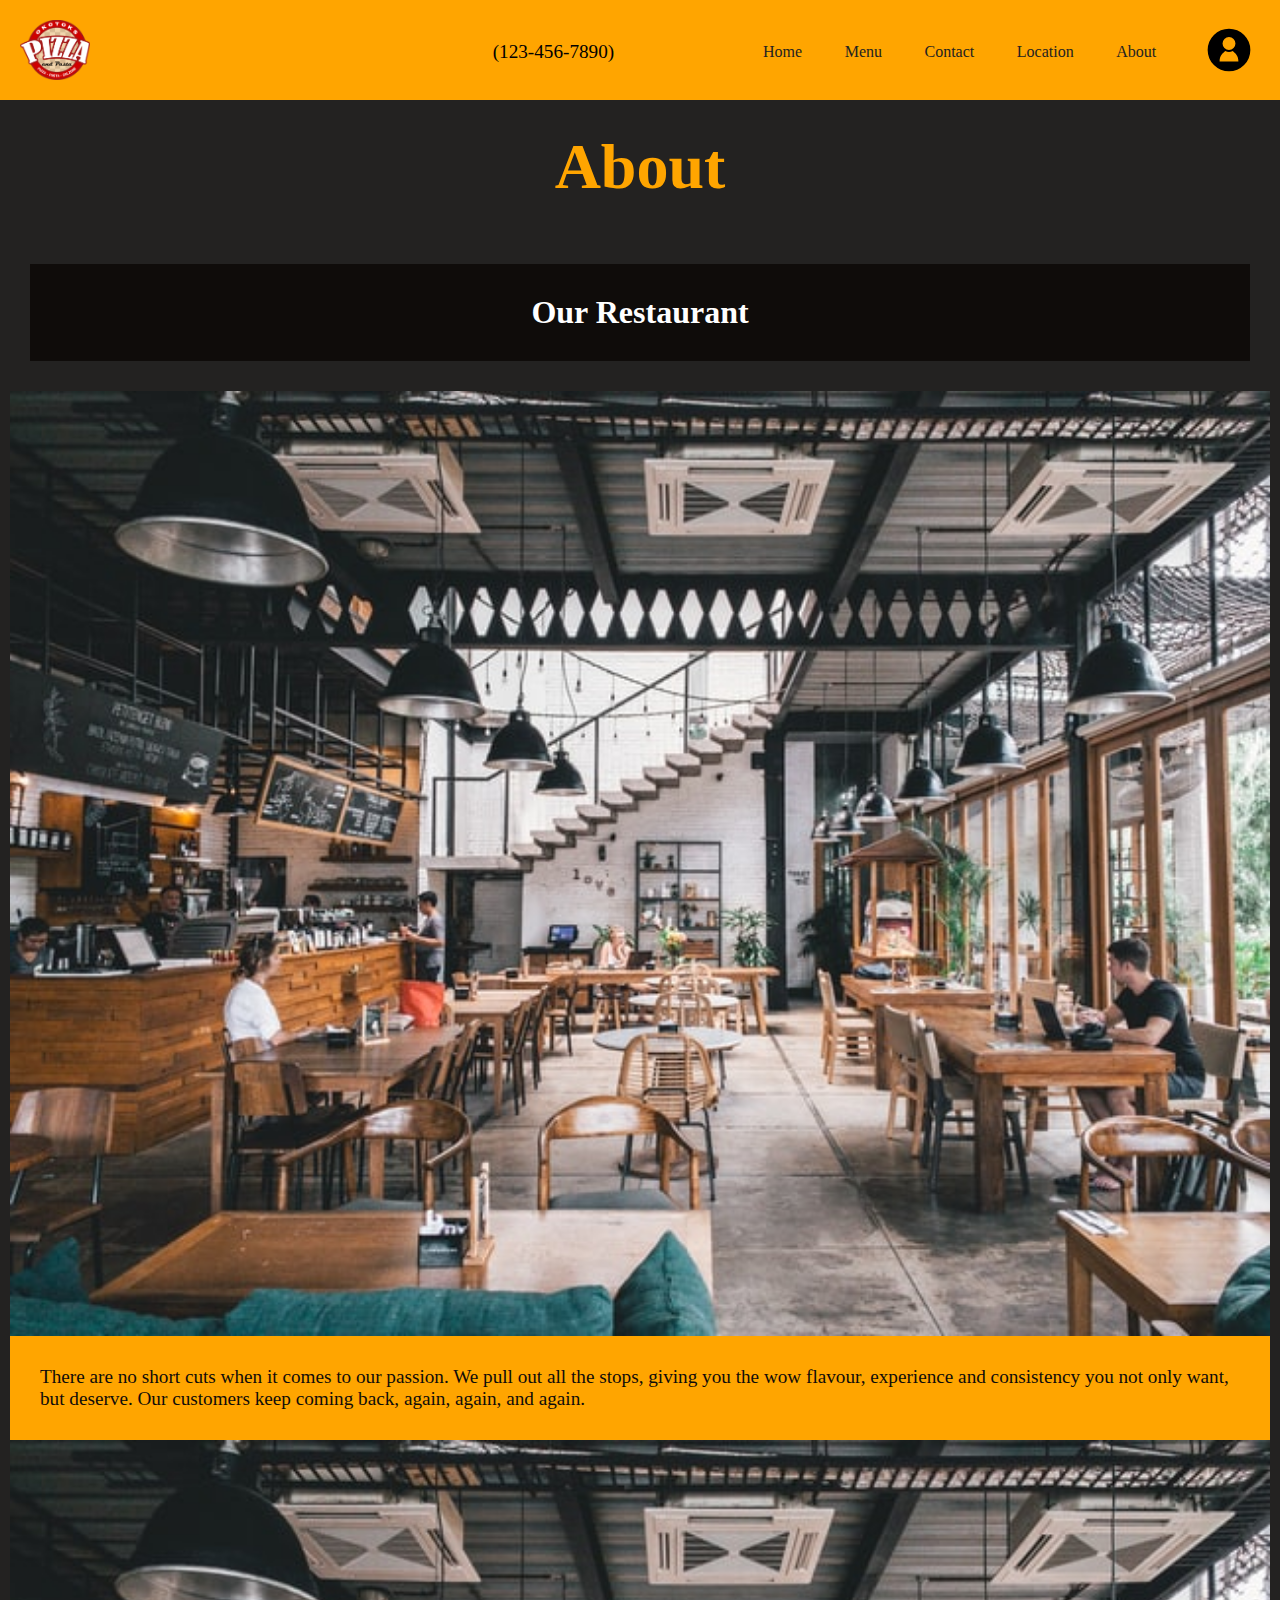
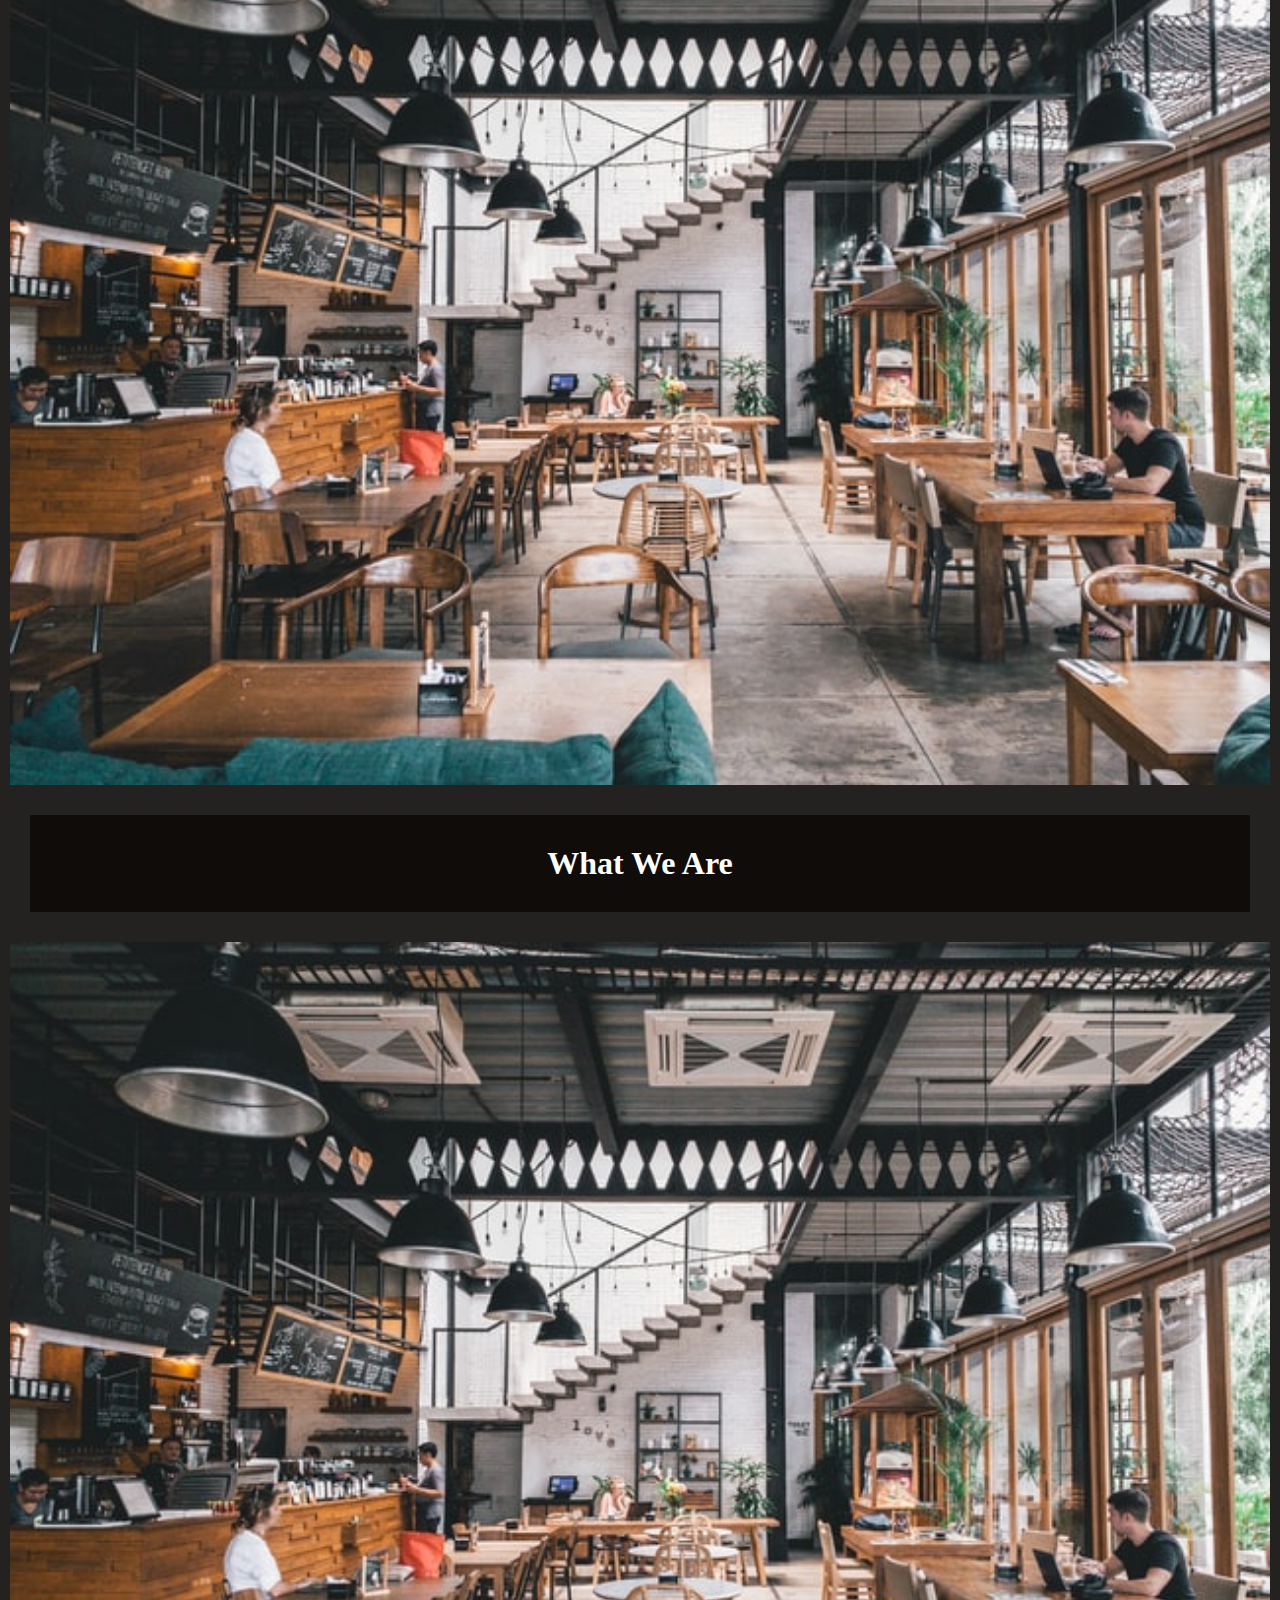
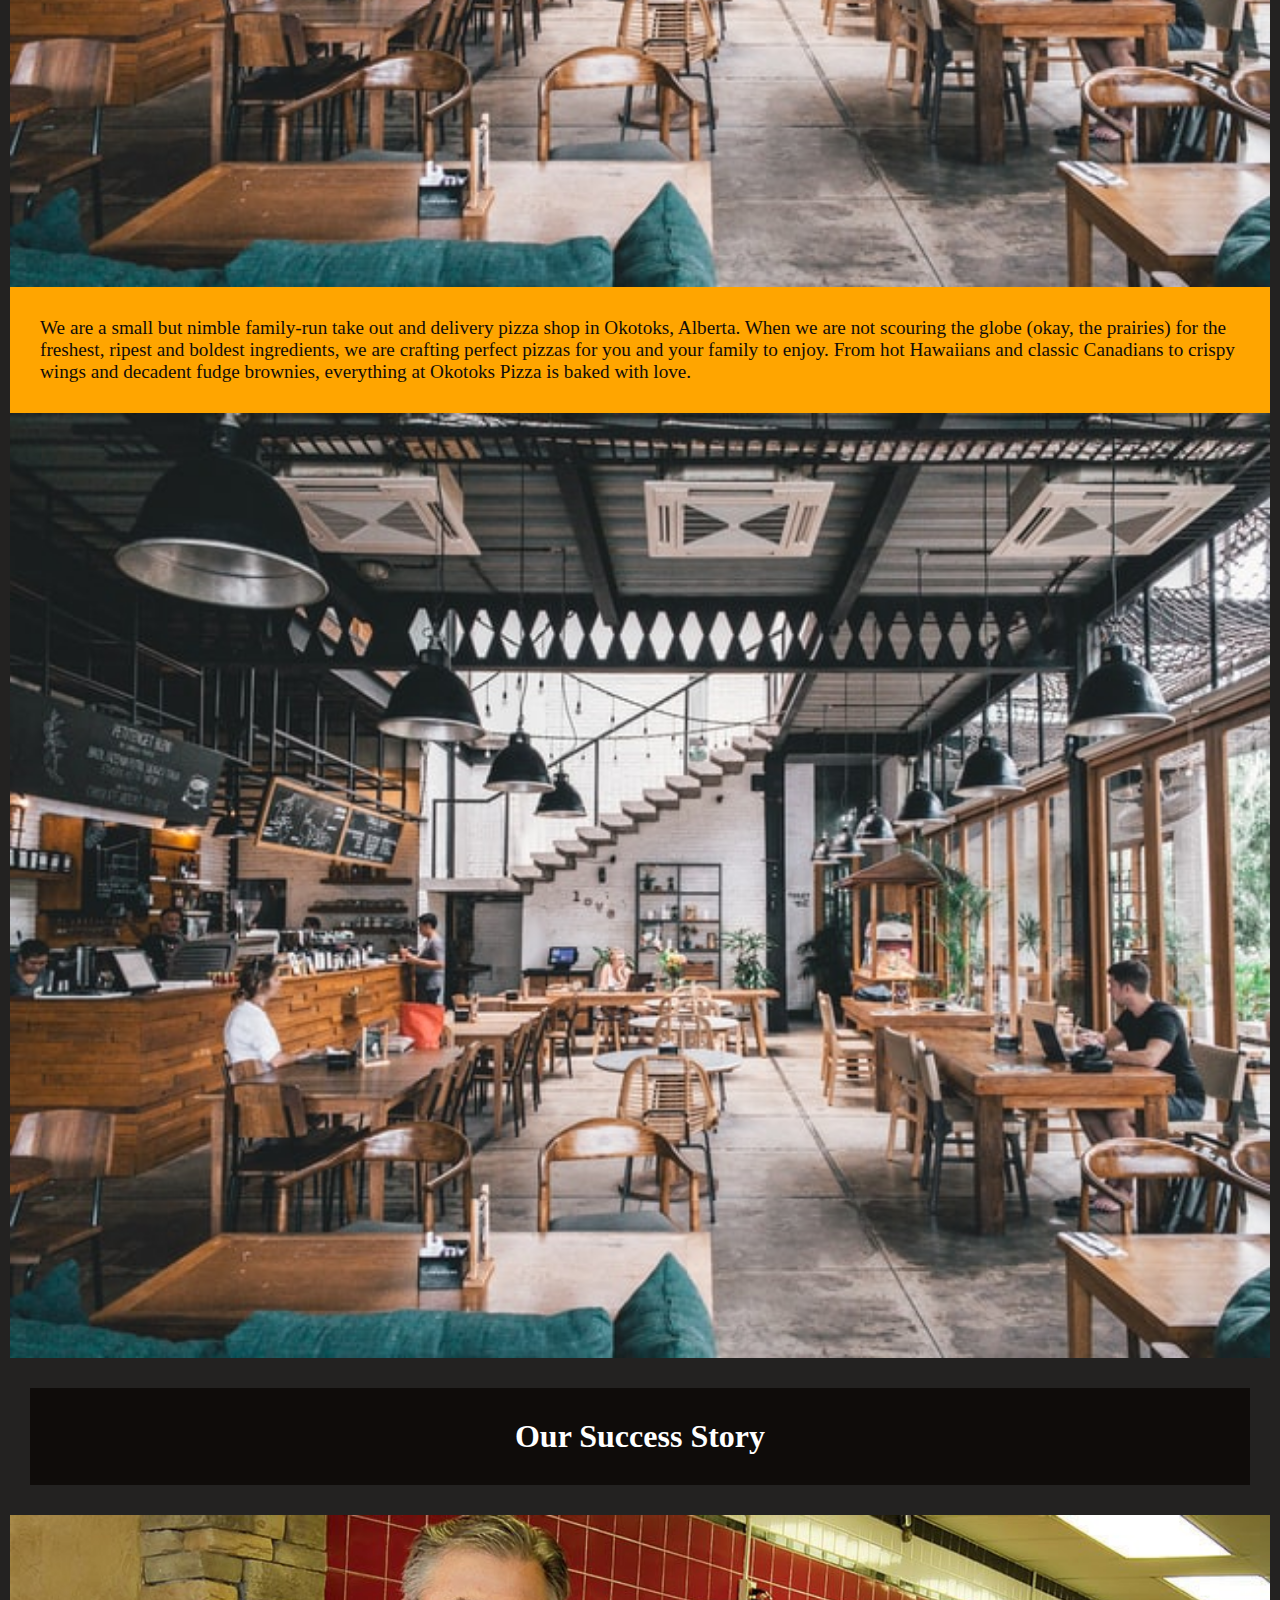
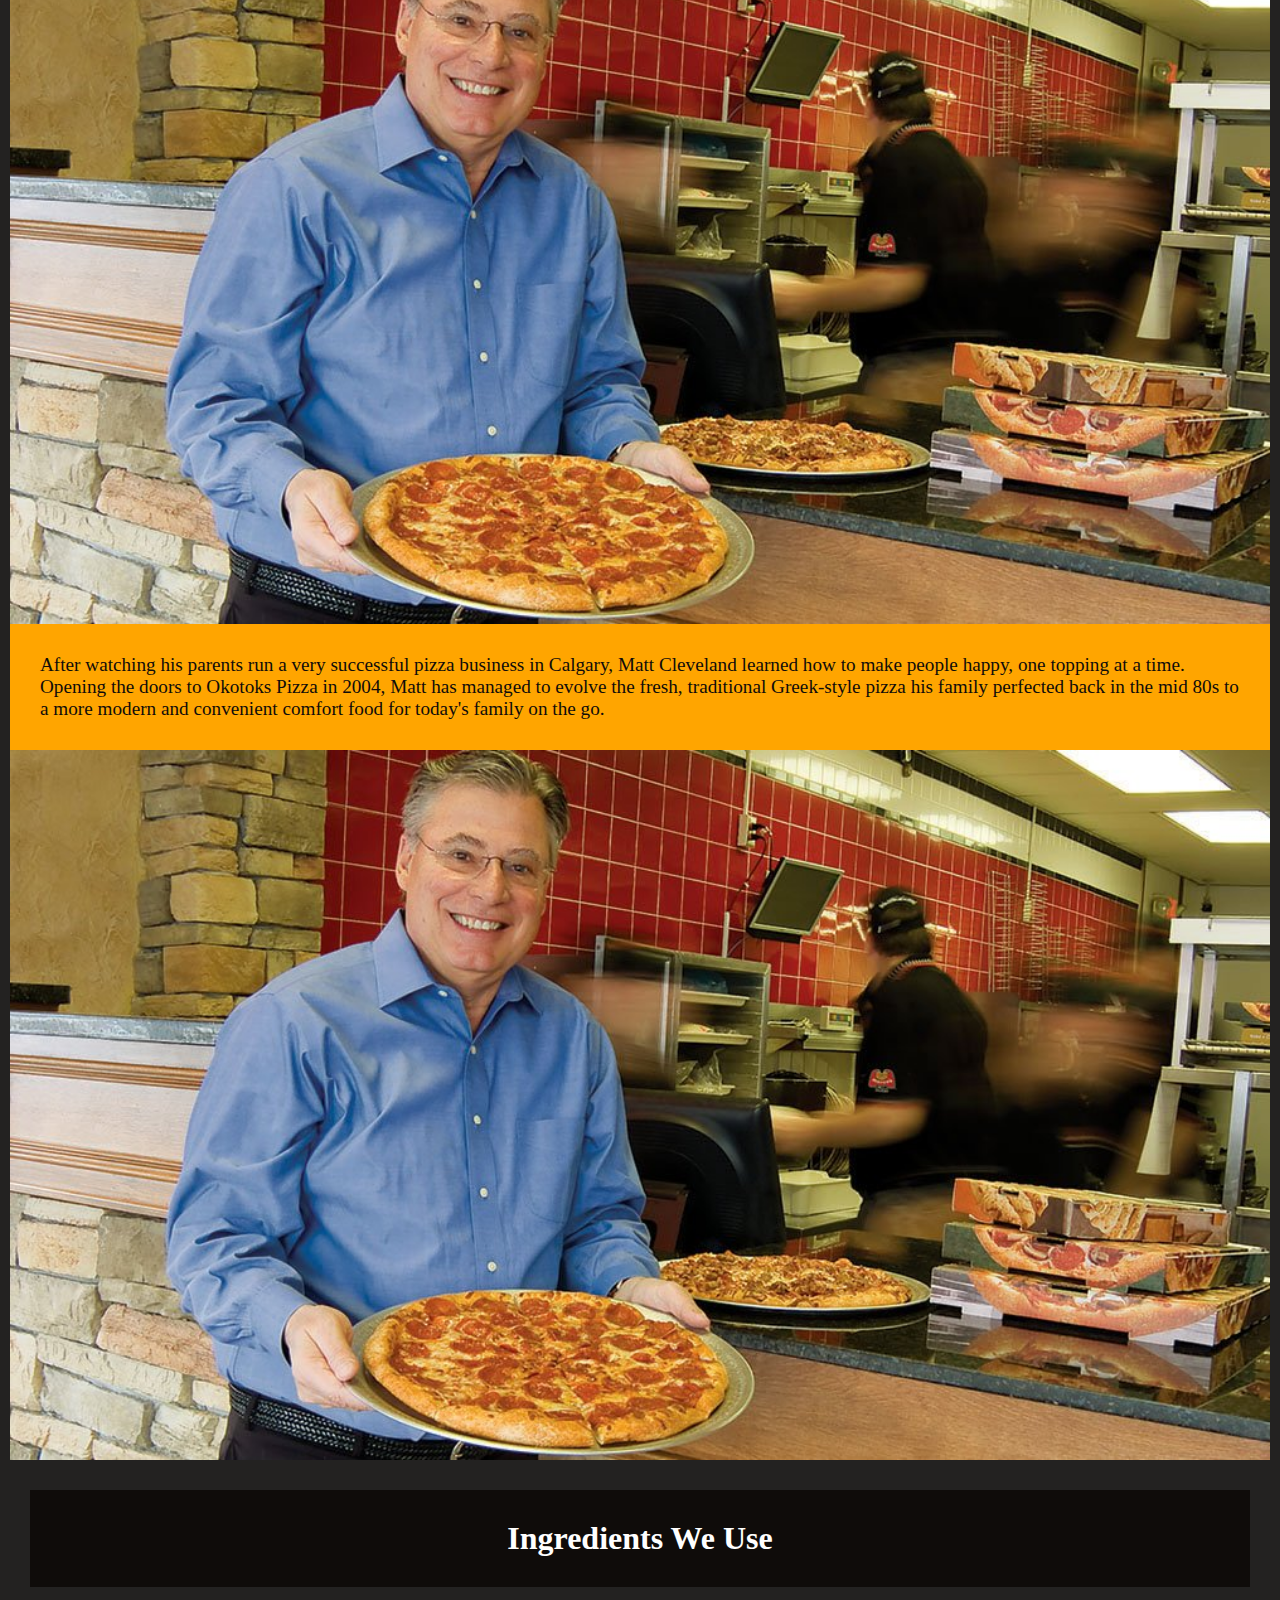
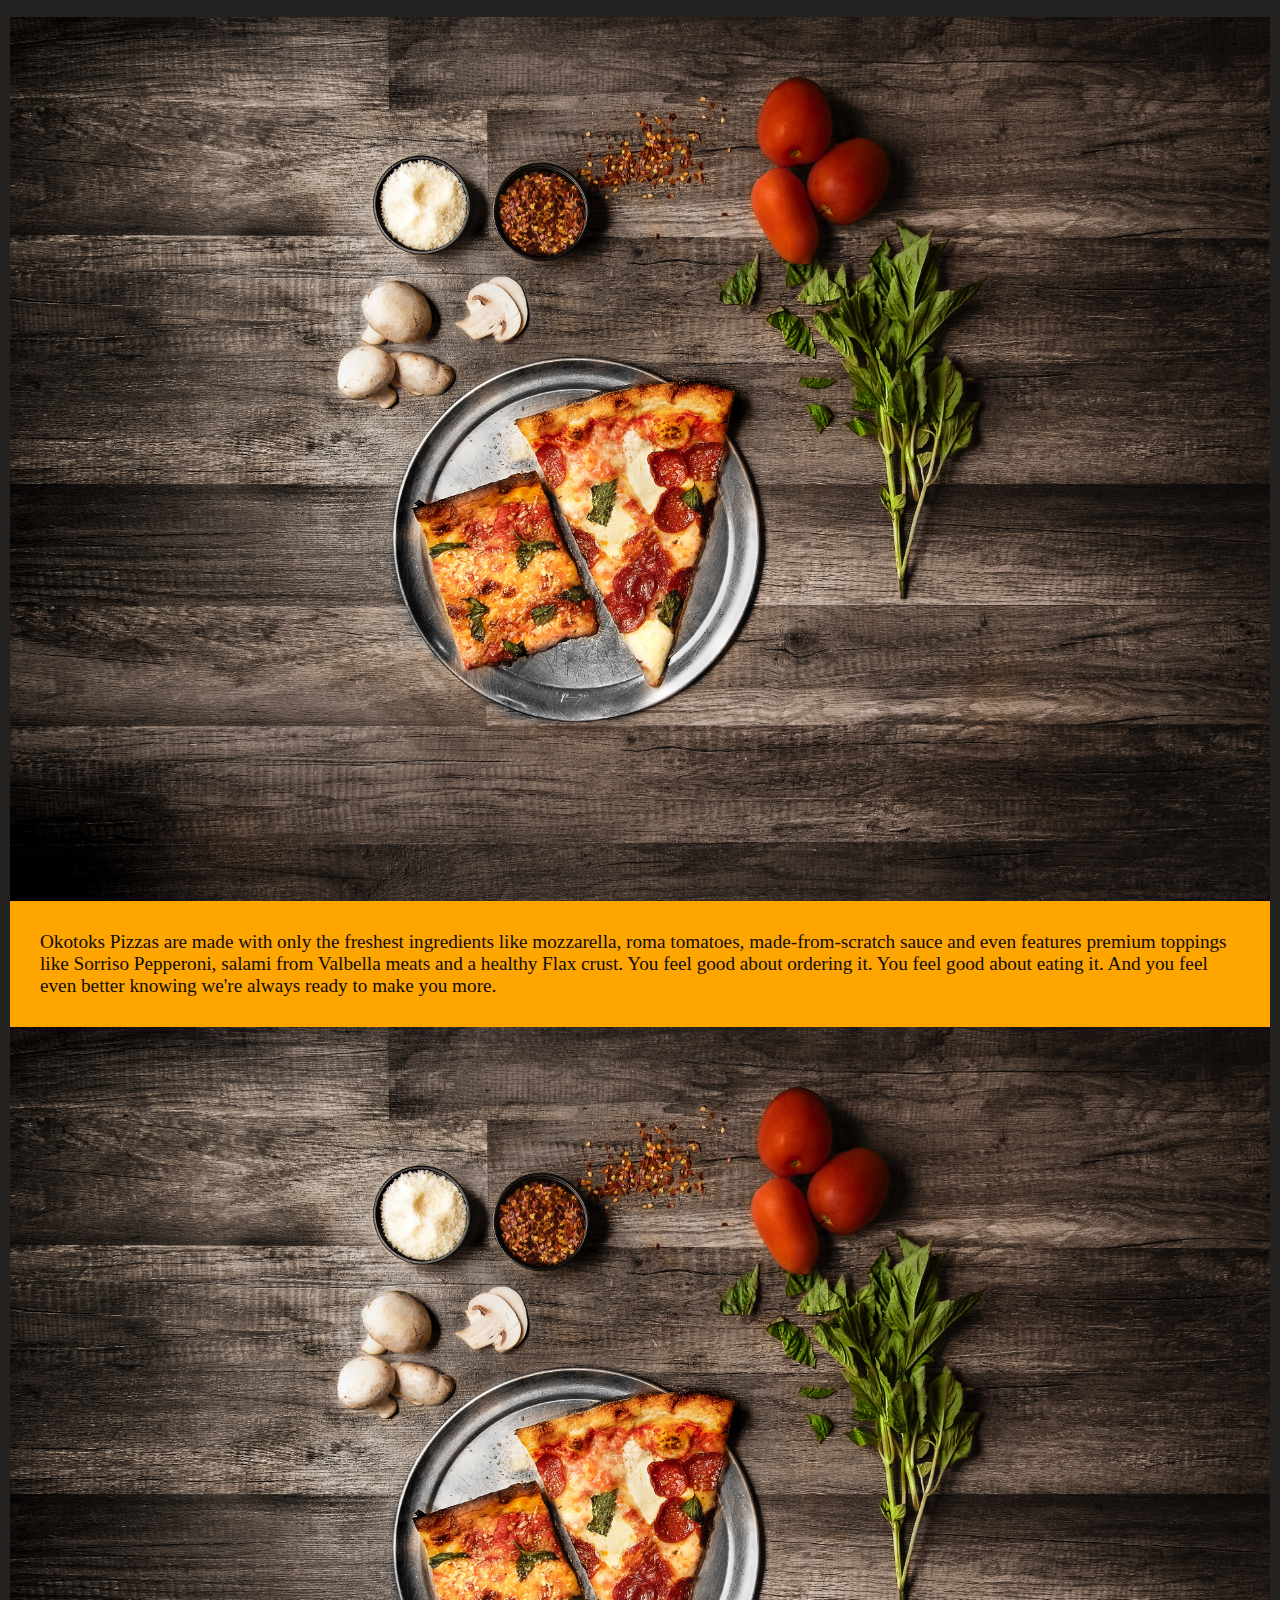
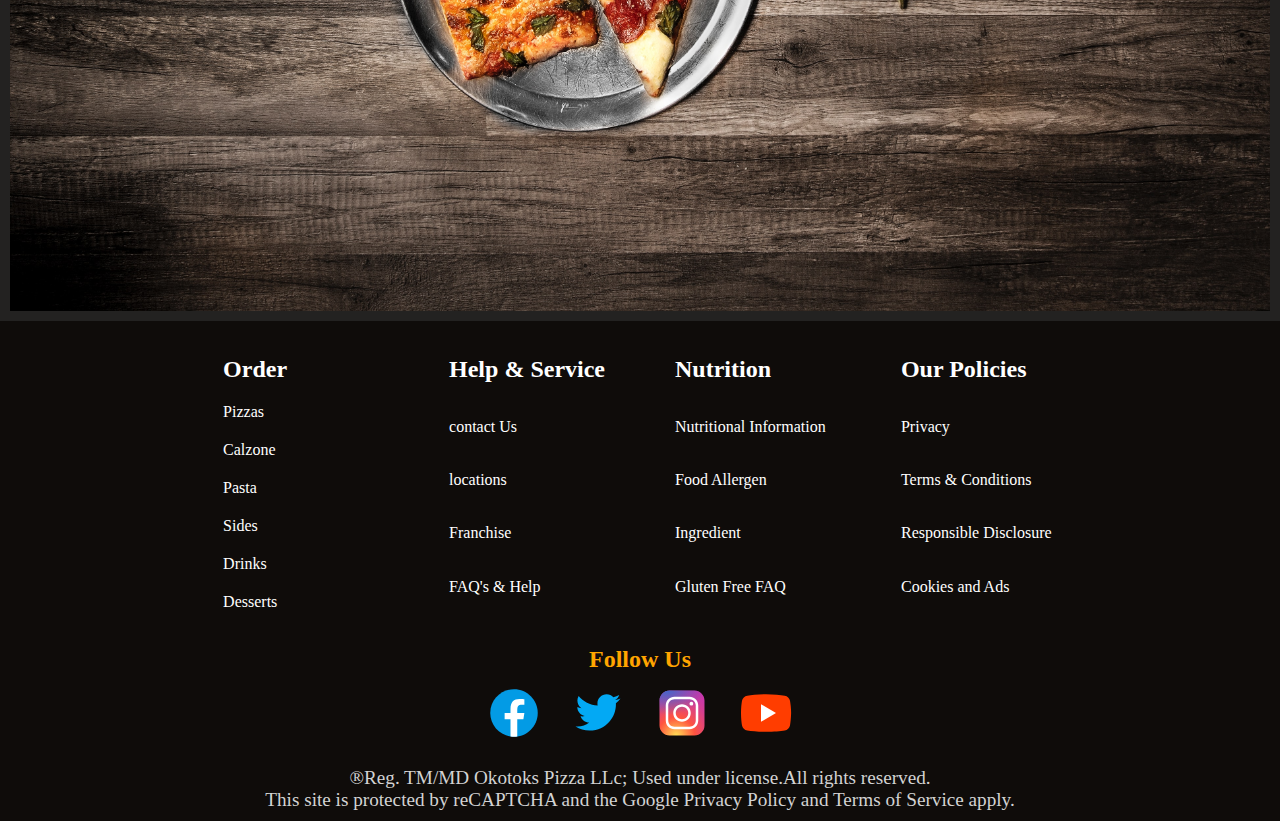
==== about.html @ ba676d0c "added" ====
<!DOCTYPE html>
<html lang=en>

<head>
    <meta charset=UTF-8>

   <meta http-equiv="X-UA-Compatible" content="IE=edge">
    <meta name="viewport" content="width=device-width, initial-scale=1.0">

    <title>About Okotoks Pizza</title>
    <link rel=stylesheet href="css/about/about.css">

</head>

<body>
    <header>
        <!-- this section will be shown in mobile and hidden in tablet and desktop -->
        <section id="navbar_mobile_tablet">
           
            <div id="logo">
                <img class="logo" src="images/allLogos/logo.png" alt="a logo for okotoks pizza">
            </div>
            <div id="tel">
                <a  id="phone_hidden_tablet_desktop" href="tel:12345677">(123-456-7890)</a>
                <p id="phone_hidden_mobile">(123-456-7890)</p>
            </div>
            <div id="minimized_links">

                <input type="radio" id="open_links" name="minimized" class="radio_button">
                <input type="radio" id="close_links" name="minimized" class="radio_button">

                <label for="open_links" id="show_content">
                    <img class="menu_mini_image" src="images/index/hamburger.svg" alt="logo to open menu" class="hoverable">
                </label>
                <div id="hidden_minimized_link_page">
                    <div id="button_for_going_back_to_nav">
                        <label for="close_links">
                            <img class="menu_mini_image" src="images/icons/menu_close_right.svg" alt="logo to minimize menu"/>
                        </label>
                    </div>
                    <div id="nav_links_mobile">
                        <a href="index.html">Home</a>
                        <a href="menu.html">Menu</a>
                        <a href="about.html">About</a>
                        <a href="contact.html">Contact</a>
                        <a href="Contact.html">Location</a>
                        <a href="Login.html">Account</a>
                    </div>
                </div>
            </div>
        </section>
        <!-- this section will be shown in tablet and desktop view for navigation bar and hidden in phone -->
        <section id="navbar_desktop">
            <div id="logo">
                <a href="index.html">
                    <img class="logo" src="images/allLogos/logo.png" alt="a logo for okotoks pizza">
                </a>
            </div>

            <p>(123-456-7890)</p>

            <div id="nav_links_tablet_desktop">
                <a href="index.html">Home</a>
                <a href="menu.html">Menu</a>
                <a href="contact.html">Contact</a>
                <a href="contact.html">Location</a>
                <a href="about.html">About</a>
                <a href="contact.html"><img src="images/icons/login.svg" alt="icon for login user"></a>
            </div>
        </section>
    </header>
    <!-- end of the header section -->
    <main>
        <!-- this section is for the entire main section -->
        <section id="main">
            <!-- this div will contain the heading of the page -->
            <div id="main_heading">
                <h1>About</h1>
            </div>
            <div id="content">
                <div class="content_item">
                    <h1 class="content_item_heading">Our Restaurant</h1>
                    <div class="content_actual">
                        <img src="images/about/restaurant.jpg" alt="inside the okotoks pizza"
                            class="content_item_image">
                        <p class="content_item_paragraph">
                            There are no short cuts when it comes to our passion. We pull out all the stops, giving you
                            the
                            wow flavour, experience and consistency you not only want, but deserve. Our customers keep
                            coming back, again, again, and again.
                        </p>
                        <img src="images/about/restaurant.jpg" alt="inside the okotoks pizza"
                        class="content_item_image_two">
                    </div>
                </div>
                <div class="content_item">
                    <h1 class="content_item_heading">What We Are
                    </h1>
                    <div class="content_actual">
                        <img src="images/about/restaurant.jpg" alt="pizza " class="content_item_image">
                        <p class="content_item_paragraph">
                            We are a small but nimble family-run take out and delivery pizza shop in Okotoks, Alberta.
                            When we are not scouring the globe (okay, the prairies) for the freshest, ripest and boldest
                            ingredients, we are crafting perfect pizzas for you and your family to enjoy. From hot
                            Hawaiians and classic Canadians to crispy wings and decadent fudge brownies, everything at
                            Okotoks Pizza is baked with love.
                        </p>
                        <img src="images/about/restaurant.jpg" alt="pizza " class="content_item_image_two">
                    </div>
                </div>
                <div class="content_item">
                    <h1 class="content_item_heading"> Our Success Story
                    </h1>
                    <div class="content_actual">
                        <img src="images/about/matt.jpg" alt="owner okotoks  pizza" class="content_item_image">
                        <p class="content_item_paragraph">
                            After watching his parents run a very successful pizza business in Calgary, Matt Cleveland
                            learned how to make people happy, one topping at a time. Opening the doors to Okotoks Pizza
                            in 2004, Matt has managed to evolve the fresh, traditional Greek-style pizza his family
                            perfected back in the mid 80s to a more modern and convenient comfort food for today's
                            family on the go.
                        </p>
                          <img src="images/about/matt.jpg" alt="owner okotoks  pizza" class="content_item_image_two">
                    </div>
                </div>
                <div class="content_item">
                    <h1 class="content_item_heading">Ingredients We Use
                    </h1>
                    <div class="content_actual">
                        <img src="images/about/pizza_ingredients.jpg" alt="ingredients for pizza"
                            class="content_item_image">
                        <p class="content_item_paragraph">
                            Okotoks Pizzas are made with only the freshest ingredients like mozzarella, roma tomatoes,
                            made-from-scratch sauce and even features premium toppings like Sorriso Pepperoni, salami
                            from Valbella meats and a healthy Flax crust. You feel good about ordering it. You feel good
                            about eating it. And you feel even better knowing we're always ready to make you more.
                       </p>
                       <img src="images/about/pizza_ingredients.jpg" alt="ingredients for pizza"
                       class="content_item_image_two">
                    </div>
                </div>
            </div>
        </section>


    </main>
    <footer>
        <footer id="footer">
            <div id="footer_links">
                <div class="list">
                    <h2>Order</h2>
                    <a href="menu.html">Pizzas</a>
                    <a href="menu.html">Calzone</a>
                    <a href="menu.html">Pasta</a>
                    <a href="menu.html">Sides</a>
                    <a href="menu.html">Drinks</a>
                    <a href="menu.html">Desserts</a>
                </div>
                <div class="list">
                    <h2>Help & Service</h2>
                    <a href="contact.html">contact Us</a>
                    <a href="contact.html">locations</a>
                    <a href="contact.html">Franchise</a>
                    <a href="contact.html">FAQ's & Help</a>
                </div>
                <div class="list">
                    <h2>Nutrition</h2>
                    <a href="#">Nutritional Information</a>
                    <a href="#">Food Allergen</a>
                    <a href="#">Ingredient</a>
                    <a href="#">Gluten Free FAQ</a>
                </div>
                <div class="list">
                    <h2>Our Policies</h2>
                    <a href="#">Privacy</a>
                    <a href="#">Terms & Conditions</a>
                    <a href="#">Responsible Disclosure</a>
                    <a href="#">Cookies and Ads</a>
                </div>
            </div>
            <div id="follow_us">
                <h2>Follow Us</h2>
                <a href="https://facebook.com"><img class="footer_icon" src="images/icons/facebook_icon.svg"
                        alt="icon for facebook"></a>
                <a href="https://twitter.com"><img class="footer_icon" src="images/icons/twitter_icon.svg"
                        alt="icon for twitter"></a>
                <a href="https://instagran.com"><img class="footer_icon" src="images/icons/instagram_icon.svg"
                        alt="icon for instagram"></a>
                <a href="https://youtube.com"><img class="footer_icon" src="images/icons/youtube_icon.svg"
                        alt="icon for youtube"></a>
            </div>
            <div id="disclaimer">
                <p>®Reg. TM/MD Okotoks Pizza LLc; Used under license.All rights
                    reserved.</p>
                    <p>This site is protected by reCAPTCHA and the Google Privacy Policy and Terms of Service apply.</p>
            </div>
        </footer>
    </footer>
</body>

</html>
---- css/about/about.css ----
@import url("https://fonts.googleapis.com/css2?family=Varela+Round&display=swap");
@import url("https://fonts.googleapis.com/css2?family=Caveat:wght@400;700&family=Varela+Round&display=swap");
* {
  padding: 0px;
  margin: 0px;
}

body {
  padding: 0px;
  margin: 0px;
  display: grid;
  text-align: center;
  width: 100%;
}

img {
  width: 100%;
}

#navbar_desktop {
  display: none;
}

#navbar_mobile_tablet {
  background-color: orange;
  display: grid;
  grid-auto-flow: column;
  align-items: center;
  height: 10vh;
}
#navbar_mobile_tablet #tel #phone_hidden_mobile {
  display: none;
}
#navbar_mobile_tablet #tel a {
  color: black;
  text-decoration: none;
  font-size: 1rem;
}
#navbar_mobile_tablet #hidden_minimized_link_page {
  display: none;
  align-items: center;
  grid-auto-flow: row;
  position: absolute;
  top: 0px;
  right: 0px;
  width: 50%;
  height: 100%;
  background-color: black;
  text-align: center;
}
#navbar_mobile_tablet #hidden_minimized_link_page #button_for_going_back_to_nav {
  position: absolute;
  top: 0px;
  right: 0px;
}
#navbar_mobile_tablet #open_links:checked ~ #hidden_minimized_link_page {
  display: grid;
}
#navbar_mobile_tablet .logo {
  height: 40px;
  width: 50px;
  justify-self: start;
  padding: 10px;
}

#nav_links_mobile {
  display: grid;
  grid-auto-flow: row;
  gap: 10px;
}
#nav_links_mobile a {
  text-decoration: none;
  color: white;
  font-size: 2rem;
}

.radio_button {
  display: none;
}

.menu_mini_image {
  height: 40px;
  width: 40px;
  justify-self: end;
  padding: 10px;
}

#main {
  background-color: #232221;
  display: grid;
}
#main #main_heading {
  color: orange;
  padding: 30px;
}
#main #main_heading h1 {
  font-size: 3rem;
}
#main #content .content_item .content_item_heading {
  color: white;
  padding: 30px;
  margin: 30px;
  background-color: #0f0c0a;
}
#main #content .content_item .content_actual {
  margin: 10px;
}
#main #content .content_item .content_actual .content_item_image {
  width: 100%;
}
#main #content .content_item .content_actual .content_item_paragraph {
  color: #0f0c0a;
  font-size: 1.2rem;
  padding: 30px;
  background-color: orange;
  text-align: start;
  box-sizing: border-box;
}

#footer {
  display: grid;
  background-color: #0f0c0a;
  color: orange;
  place-items: center;
}
#footer #footer_links {
  display: grid;
  grid-template-columns: 1fr 1fr;
  text-align: center;
}
#footer #footer_links .list {
  display: grid;
  color: white;
  min-height: 170px;
  text-align: start;
  margin: 10px;
}
#footer #footer_links .list h2 {
  justify-self: start;
  font-size: 1.5rem;
  margin: 10px;
}
#footer #footer_links .list a {
  margin: 10px;
  font-size: 0.9em;
  justify-self: start;
  color: white;
  text-decoration: none;
}
#footer #footer_links .list a:hover {
  text-shadow: 3px 3px 6px white;
}
#footer #follow_us h2 {
  font-size: 1rem;
}
#footer #follow_us .footer_icon {
  height: 40px;
  width: 40px;
  margin: 10px;
}
#footer #disclaimer {
  color: lightgrey;
  margin: 10px;
}
#footer #disclaimer p {
  font-size: 1rem;
}

@media only screen and (min-width: 500px) {
  * {
    padding: 0;
    margin: 0;
  }

  body {
    padding: 0px;
    margin: 0px;
  }

  #navbar_desktop {
    display: none;
  }

  #navbar_mobile_tablet #tel #phone_hidden_tablet_desktop {
    display: none;
  }
  #navbar_mobile_tablet #tel #phone_hidden_mobile {
    display: grid;
  }

  /* this section is for main */
  #main #main_heading h1 {
    font-size: 4rem;
  }

  #content .content_item .content_item_heading {
    font-size: 2rem;
  }
  #content .content_item .content_actual {
    display: grid;
  }
  #content .content_item .content_actual .content_item_image {
    width: 100%;
  }
  #content .content_item .content_actual .content_item_paragraph {
    width: 100%;
  }
  #content .content_item .content_actual .content_item_image_two {
    order: 2;
  }

  #footer #footer_links {
    grid-template-columns: 1fr 1fr;
  }
  #footer #footer_links .list {
    margin: 10px;
    padding: 10px;
  }
  #footer #footer_links .list h2 {
    font-size: 1.5rem;
  }
  #footer #footer_links .list a {
    font-size: 1rem;
  }
  #footer #follow_us h2 {
    font-size: 1.5rem;
  }
  #footer #follow_us .footer_icon {
    height: 60px;
    width: 60px;
  }
  #footer #disclaimer p {
    font-size: 1.2rem;
  }
}
@media only screen and (min-width: 800px) {
  @import url("https://fonts.googleapis.com/css2?family=Varela+Round&display=swap");
  @import url("https://fonts.googleapis.com/css2?family=Caveat:wght@400;700&family=Varela+Round&display=swap");
  * {
    padding: 0px;
    margin: 0px;
  }

  body {
    padding: 0px;
  }

  #navbar_mobile_tablet {
    display: none;
  }

  #navbar_desktop {
    display: grid;
    grid-auto-flow: column;
    background-color: orange;
    align-items: center;
    height: 100px;
  }
  #navbar_desktop p {
    font-size: 1.2rem;
    word-spacing: 0.3rem;
  }
  #navbar_desktop #logo {
    justify-self: start;
    padding: 20px;
  }
  #navbar_desktop #logo .logo {
    height: 60px;
    width: 70px;
  }
  #navbar_desktop #nav_links_tablet_desktop {
    display: grid;
    grid-auto-flow: column;
    align-items: center;
  }
  #navbar_desktop #nav_links_tablet_desktop img {
    width: 60px;
    height: 70px;
  }
  #navbar_desktop #nav_links_tablet_desktop a {
    text-decoration: none;
    color: #232221;
  }
  #navbar_desktop #nav_links_tablet_desktop a:hover {
    text-shadow: 3px 3px 6px #232221;
  }

  #footer #footer_links {
    grid-template-columns: 1fr 1fr 1fr 1fr;
  }
  #footer #footer_links .list {
    margin: 15px;
  }
}/*# sourceMappingURL=about.css.map */
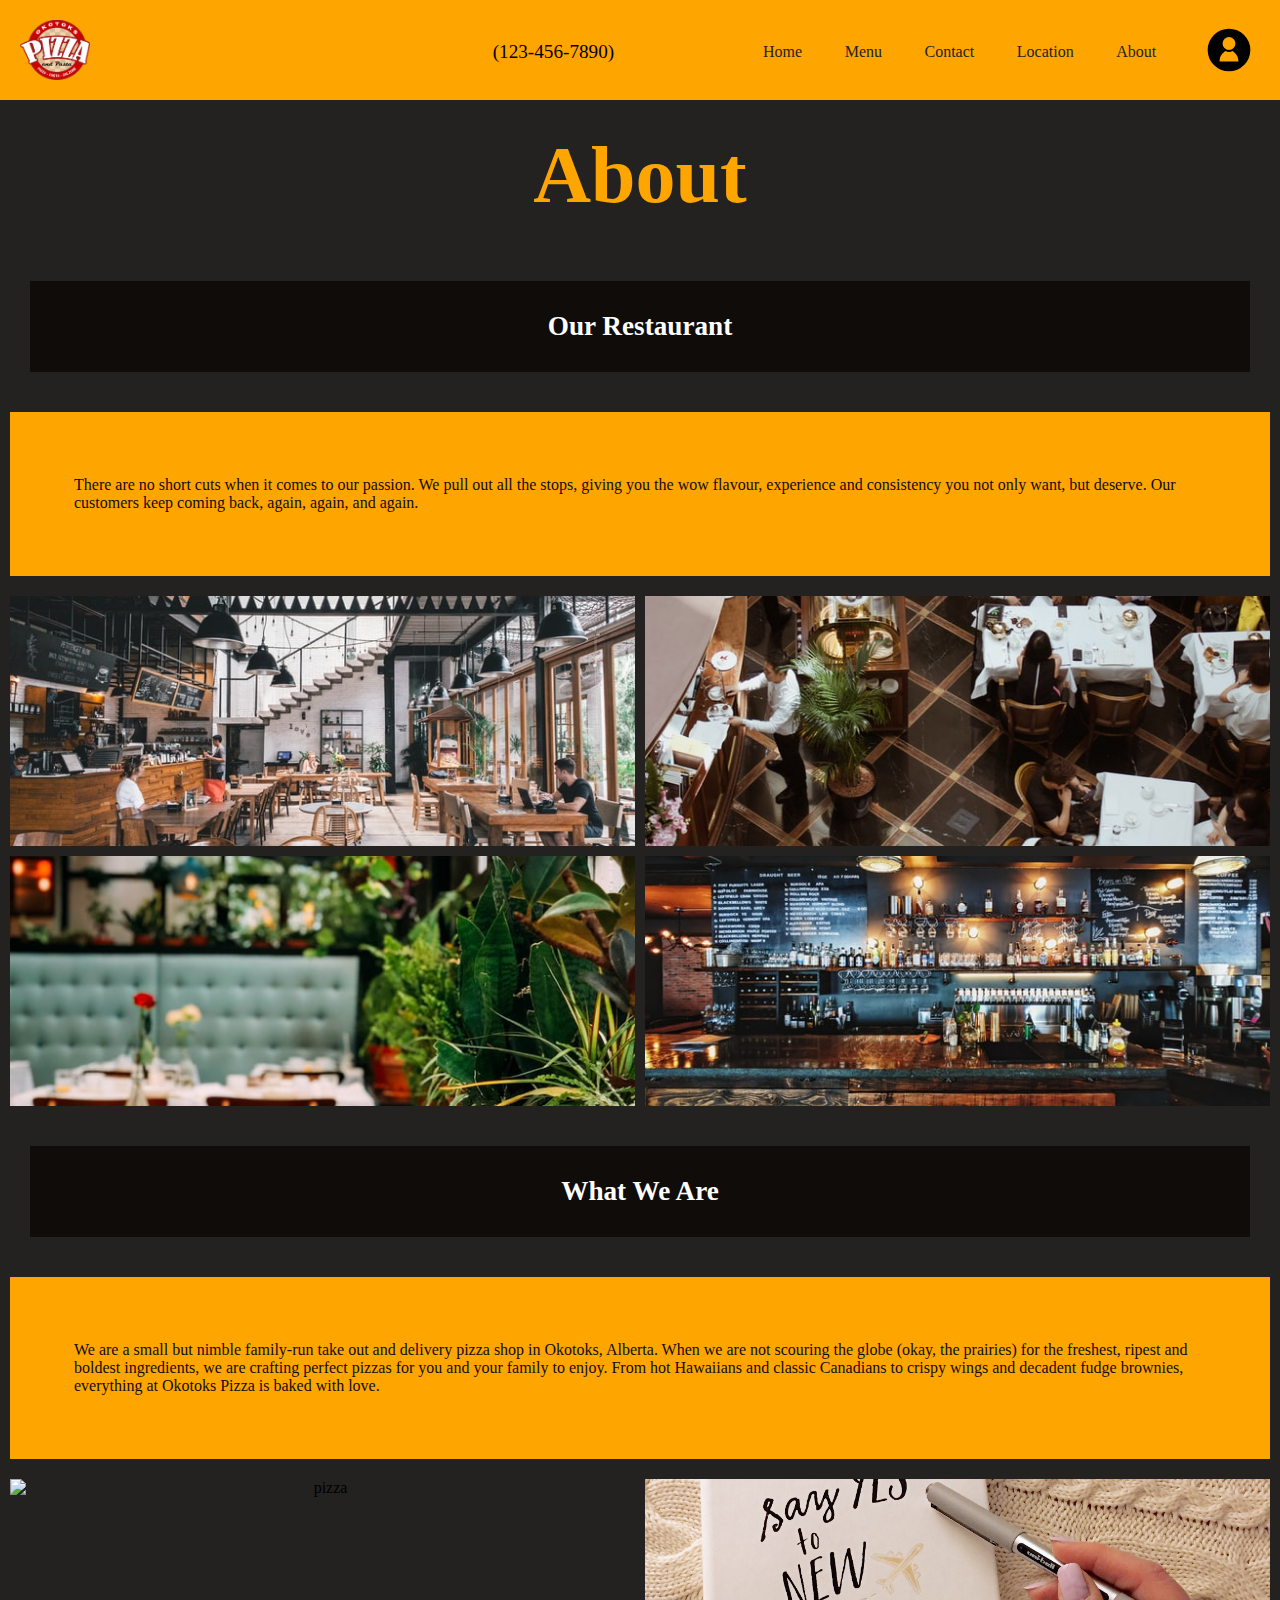
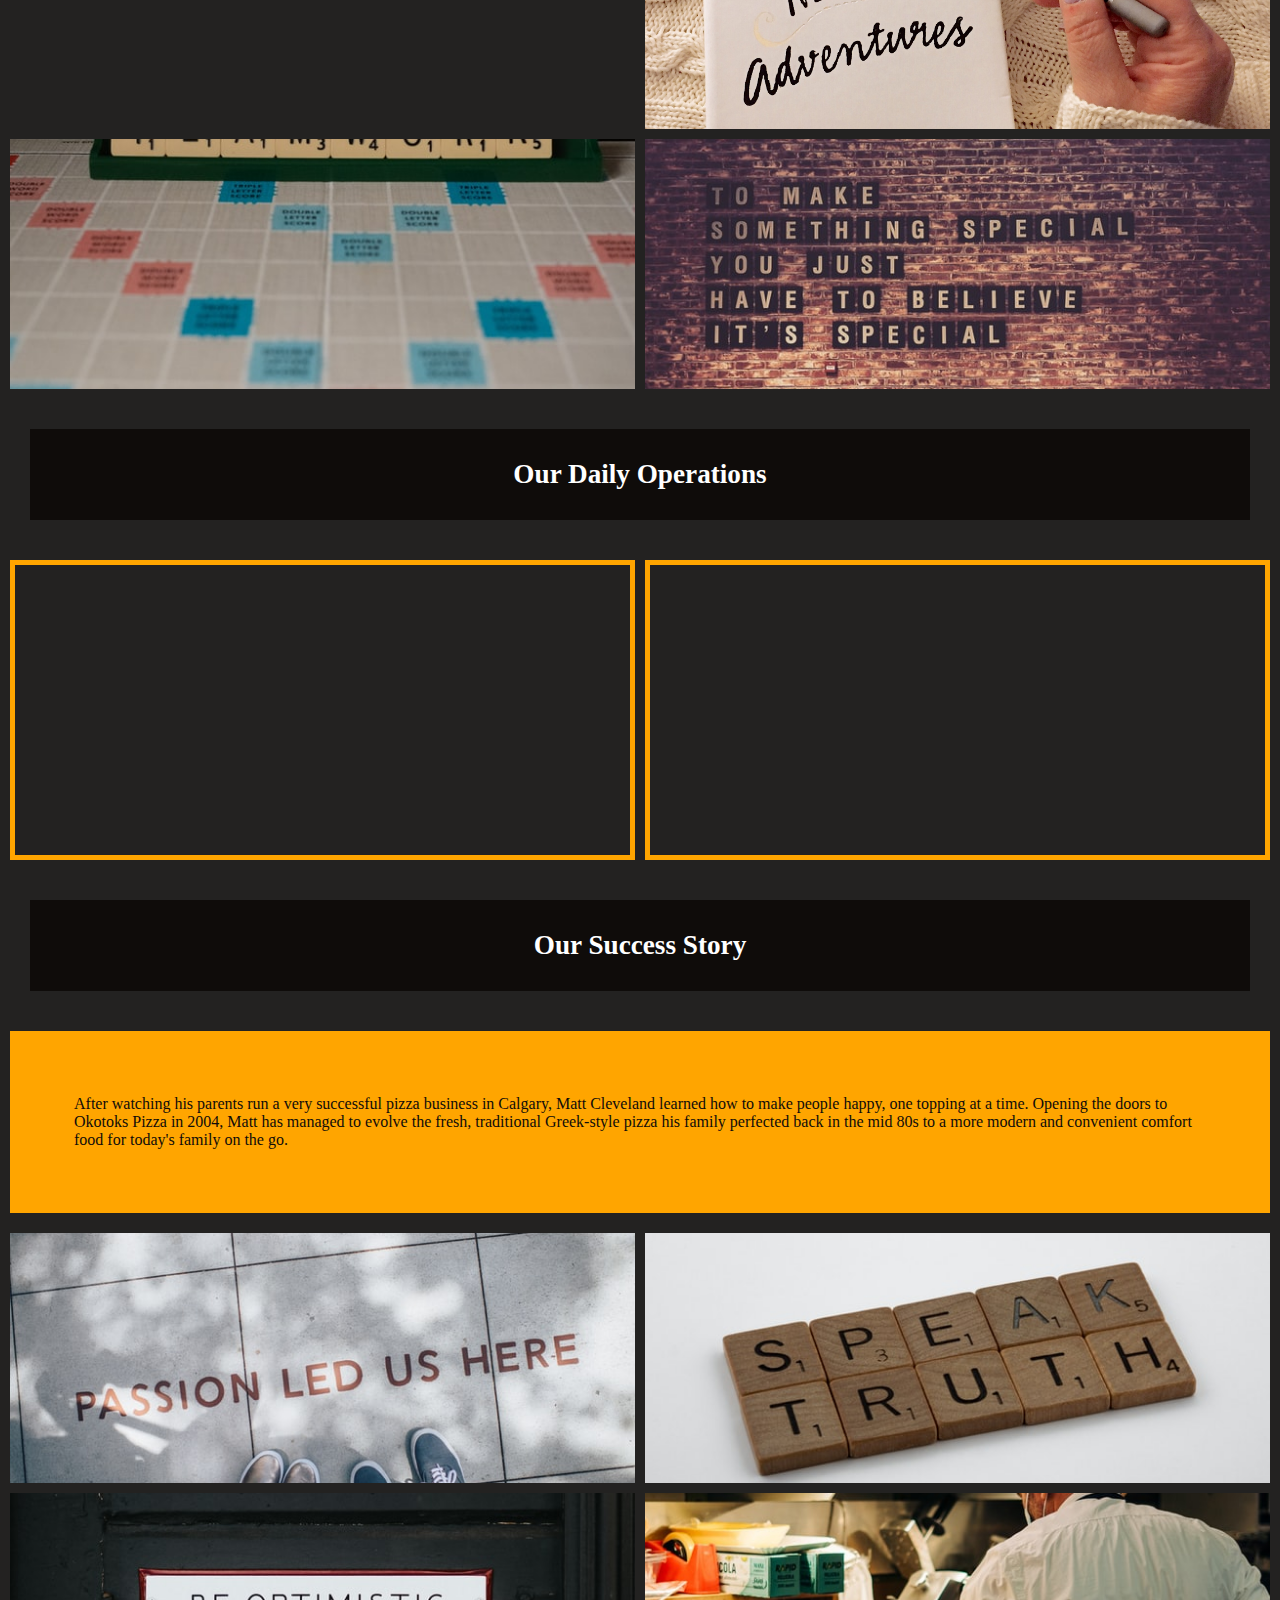
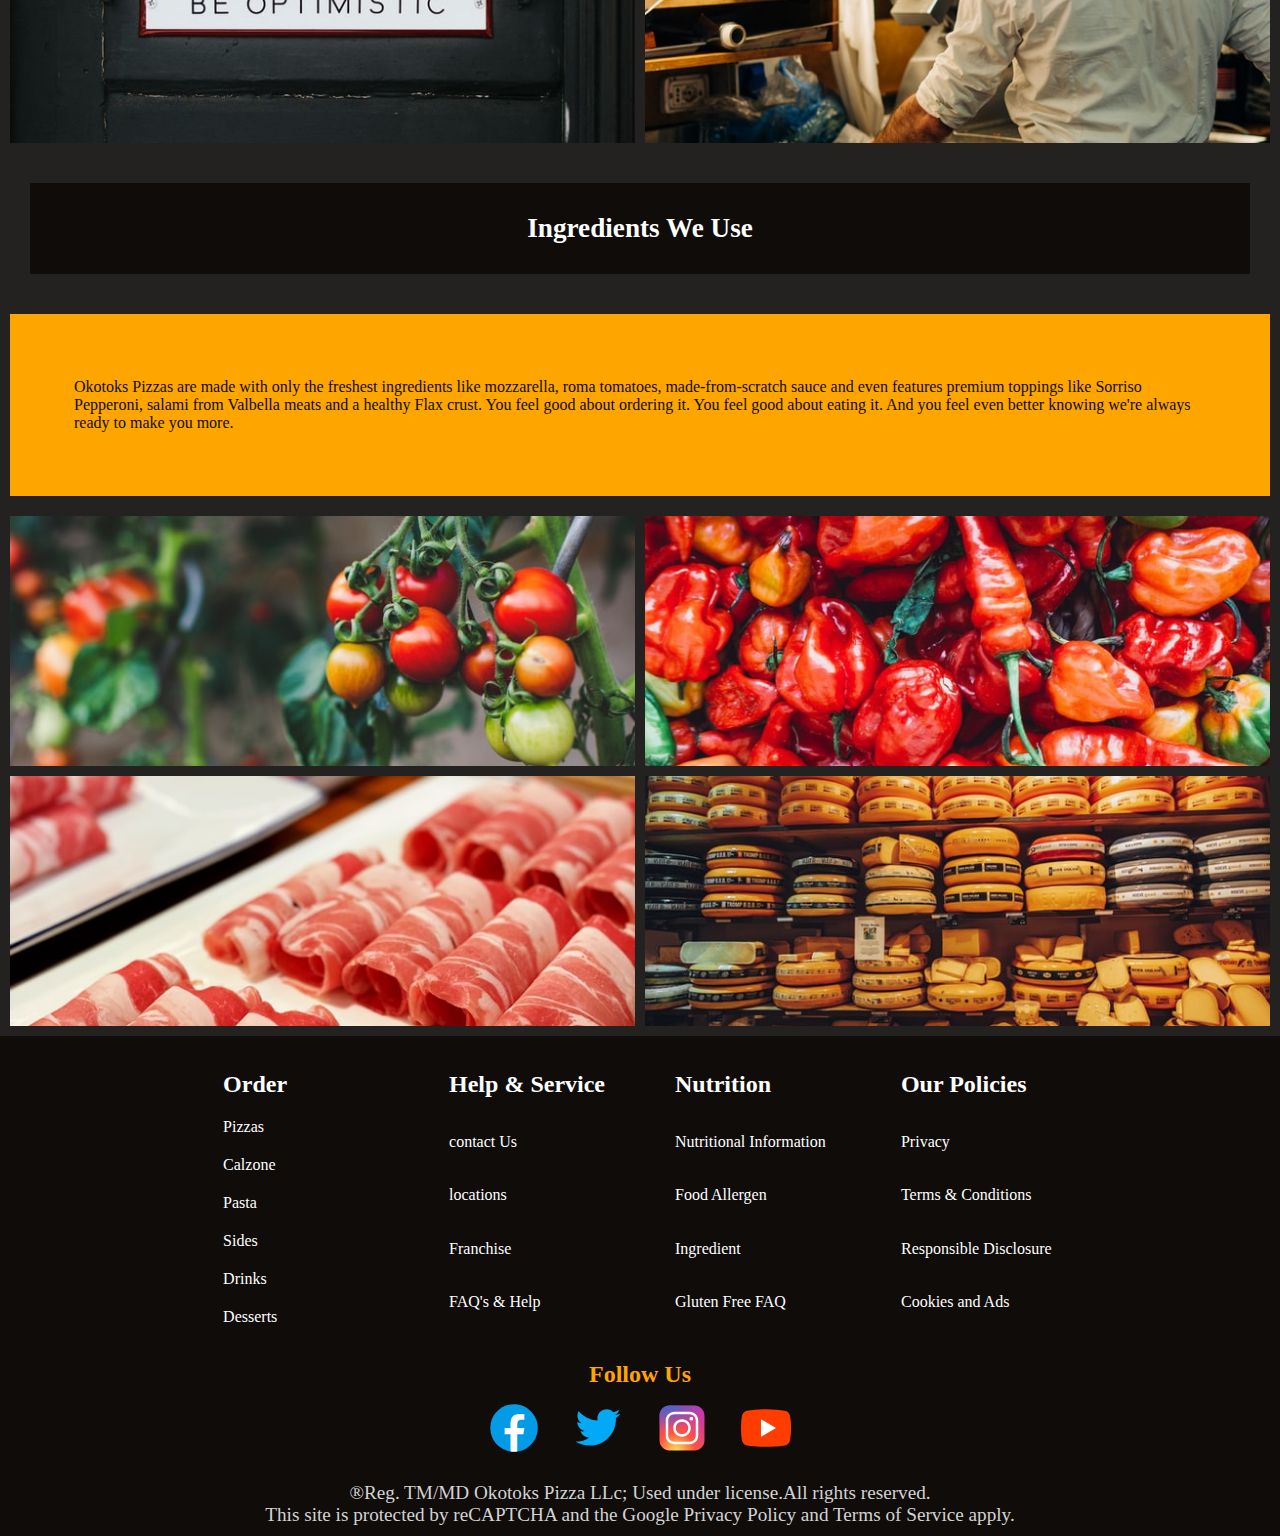
==== commit b522b741: "updated" ====
--- a/about.html
+++ b/about.html
@@ -4,7 +4,7 @@
 <head>
     <meta charset=UTF-8>
 
-   <meta http-equiv="X-UA-Compatible" content="IE=edge">
+    <meta http-equiv="X-UA-Compatible" content="IE=edge">
     <meta name="viewport" content="width=device-width, initial-scale=1.0">
 
     <title>About Okotoks Pizza</title>
@@ -16,12 +16,12 @@
     <header>
         <!-- this section will be shown in mobile and hidden in tablet and desktop -->
         <section id="navbar_mobile_tablet">
-           
+
             <div id="logo">
                 <img class="logo" src="images/allLogos/logo.png" alt="a logo for okotoks pizza">
             </div>
             <div id="tel">
-                <a  id="phone_hidden_tablet_desktop" href="tel:12345677">(123-456-7890)</a>
+                <a id="phone_hidden_tablet_desktop" href="tel:12345677">(123-456-7890)</a>
                 <p id="phone_hidden_mobile">(123-456-7890)</p>
             </div>
             <div id="minimized_links">
@@ -30,12 +30,14 @@
                 <input type="radio" id="close_links" name="minimized" class="radio_button">
 
                 <label for="open_links" id="show_content">
-                    <img class="menu_mini_image" src="images/index/hamburger.svg" alt="logo to open menu" class="hoverable">
+                    <img class="menu_mini_image" src="images/index/hamburger.svg" alt="logo to open menu"
+                        class="hoverable">
                 </label>
                 <div id="hidden_minimized_link_page">
                     <div id="button_for_going_back_to_nav">
                         <label for="close_links">
-                            <img class="menu_mini_image" src="images/icons/menu_close_right.svg" alt="logo to minimize menu"/>
+                            <img class="menu_mini_image" src="images/icons/menu_close_right.svg"
+                                alt="logo to minimize menu" />
                         </label>
                     </div>
                     <div id="nav_links_mobile">
@@ -83,61 +85,87 @@
                     <div class="content_actual">
                         <img src="images/about/restaurant.jpg" alt="inside the okotoks pizza"
                             class="content_item_image">
-                        <p class="content_item_paragraph">
-                            There are no short cuts when it comes to our passion. We pull out all the stops, giving you
-                            the
-                            wow flavour, experience and consistency you not only want, but deserve. Our customers keep
-                            coming back, again, again, and again.
-                        </p>
-                        <img src="images/about/restaurant.jpg" alt="inside the okotoks pizza"
-                        class="content_item_image_two">
-                    </div>
+                        <img src="images/about/restaurant2.jpg" alt="inside the okotoks pizza"
+                            class="content_item_image">
+                        <img src="images/about/restaurant3.jpg" alt="inside the okotoks pizza"
+                            class="content_item_image">
+                        <img src="images/about/restaurant4.jpg" alt="inside the okotoks pizza"
+                            class="content_item_image">
+                    </div>
+                    <p class="content_item_paragraph">
+                        There are no short cuts when it comes to our passion. We pull out all the stops, giving you
+                        the
+                        wow flavour, experience and consistency you not only want, but deserve. Our customers keep
+                        coming back, again, again, and again.
+                    </p>
+
+
                 </div>
                 <div class="content_item">
                     <h1 class="content_item_heading">What We Are
                     </h1>
                     <div class="content_actual">
-                        <img src="images/about/restaurant.jpg" alt="pizza " class="content_item_image">
-                        <p class="content_item_paragraph">
-                            We are a small but nimble family-run take out and delivery pizza shop in Okotoks, Alberta.
-                            When we are not scouring the globe (okay, the prairies) for the freshest, ripest and boldest
-                            ingredients, we are crafting perfect pizzas for you and your family to enjoy. From hot
-                            Hawaiians and classic Canadians to crispy wings and decadent fudge brownies, everything at
-                            Okotoks Pizza is baked with love.
-                        </p>
-                        <img src="images/about/restaurant.jpg" alt="pizza " class="content_item_image_two">
+                        <img src="images/about/whatweare.jpg" alt="pizza " class="content_item_image">
+                        <img src="images/about/whatweare2.jpg" alt="pizza " class="content_item_image">
+                        <img src="images/about/whatweare3.jpg" alt="pizza " class="content_item_image">
+                        <img src="images/about/whatweare4.jpg" alt="pizza " class="content_item_image">
+                    </div>
+                    <p class="content_item_paragraph">
+                        We are a small but nimble family-run take out and delivery pizza shop in Okotoks, Alberta.
+                        When we are not scouring the globe (okay, the prairies) for the freshest, ripest and boldest
+                        ingredients, we are crafting perfect pizzas for you and your family to enjoy. From hot
+                        Hawaiians and classic Canadians to crispy wings and decadent fudge brownies, everything at
+                        Okotoks Pizza is baked with love.
+                    </p>
+
+                </div>
+                <div class="content_item">
+                    <h1 class="content_item_heading">Our Daily Operations</h1>
+                    <div class="content_actual">
+                        <iframe src="https://www.youtube.com/embed/xbHbcmQIcAQ" title="YouTube video player"
+                            frameborder="0"
+                            allow="accelerometer; autoplay; clipboard-write; encrypted-media; gyroscope; picture-in-picture"
+                            allowfullscreen></iframe>
+                        <iframe src="https://www.youtube.com/embed/bwGE1Ggd2kQ"
+                            title="YouTube video player" frameborder="0"
+                            allow="accelerometer; autoplay; clipboard-write; encrypted-media; gyroscope; picture-in-picture"
+                            allowfullscreen></iframe>
                     </div>
                 </div>
                 <div class="content_item">
                     <h1 class="content_item_heading"> Our Success Story
                     </h1>
                     <div class="content_actual">
-                        <img src="images/about/matt.jpg" alt="owner okotoks  pizza" class="content_item_image">
-                        <p class="content_item_paragraph">
-                            After watching his parents run a very successful pizza business in Calgary, Matt Cleveland
-                            learned how to make people happy, one topping at a time. Opening the doors to Okotoks Pizza
-                            in 2004, Matt has managed to evolve the fresh, traditional Greek-style pizza his family
-                            perfected back in the mid 80s to a more modern and convenient comfort food for today's
-                            family on the go.
-                        </p>
-                          <img src="images/about/matt.jpg" alt="owner okotoks  pizza" class="content_item_image_two">
-                    </div>
+                        <img src="images/about/successstory.jpg" alt="owner okotoks  pizza" class="content_item_image">
+                        <img src="images/about/sucessstory2.jpg" alt="owner okotoks  pizza" class="content_item_image">
+                        <img src="images/about/successstory3.jpg" alt="owner okotoks  pizza" class="content_item_image">
+                        <img src="images/about/successstory4.jpg" alt="owner okotoks  pizza" class="content_item_image">
+                    </div>
+                    <p class="content_item_paragraph">
+                        After watching his parents run a very successful pizza business in Calgary, Matt Cleveland
+                        learned how to make people happy, one topping at a time. Opening the doors to Okotoks Pizza
+                        in 2004, Matt has managed to evolve the fresh, traditional Greek-style pizza his family
+                        perfected back in the mid 80s to a more modern and convenient comfort food for today's
+                        family on the go.
+                    </p>
+
                 </div>
                 <div class="content_item">
                     <h1 class="content_item_heading">Ingredients We Use
                     </h1>
                     <div class="content_actual">
-                        <img src="images/about/pizza_ingredients.jpg" alt="ingredients for pizza"
-                            class="content_item_image">
-                        <p class="content_item_paragraph">
-                            Okotoks Pizzas are made with only the freshest ingredients like mozzarella, roma tomatoes,
-                            made-from-scratch sauce and even features premium toppings like Sorriso Pepperoni, salami
-                            from Valbella meats and a healthy Flax crust. You feel good about ordering it. You feel good
-                            about eating it. And you feel even better knowing we're always ready to make you more.
-                       </p>
-                       <img src="images/about/pizza_ingredients.jpg" alt="ingredients for pizza"
-                       class="content_item_image_two">
-                    </div>
+                        <img src="images/about/ingredients.jpg" alt="ingredients for pizza" class="content_item_image">
+                        <img src="images/about/ingredients2.jpg" alt="ingredients for pizza" class="content_item_image">
+                        <img src="images/about/ingredients3.jpg" alt="ingredients for pizza" class="content_item_image">
+                        <img src="images/about/ingredients4.jpg" alt="ingredients for pizza" class="content_item_image">
+                    </div>
+                    <p class="content_item_paragraph">
+                        Okotoks Pizzas are made with only the freshest ingredients like mozzarella, roma tomatoes,
+                        made-from-scratch sauce and even features premium toppings like Sorriso Pepperoni, salami
+                        from Valbella meats and a healthy Flax crust. You feel good about ordering it. You feel good
+                        about eating it. And you feel even better knowing we're always ready to make you more.
+                    </p>
+
                 </div>
             </div>
         </section>
@@ -192,7 +220,7 @@
             <div id="disclaimer">
                 <p>®Reg. TM/MD Okotoks Pizza LLc; Used under license.All rights
                     reserved.</p>
-                    <p>This site is protected by reCAPTCHA and the Google Privacy Policy and Terms of Service apply.</p>
+                <p>This site is protected by reCAPTCHA and the Google Privacy Policy and Terms of Service apply.</p>
             </div>
         </footer>
     </footer>
--- a/css/about/about.css
+++ b/css/about/about.css
@@ -96,25 +96,44 @@
 #main #main_heading h1 {
   font-size: 3rem;
 }
+#main #content .content_item {
+  display: grid;
+  grid-auto-flow: row;
+}
 #main #content .content_item .content_item_heading {
   color: white;
   padding: 30px;
   margin: 30px;
   background-color: #0f0c0a;
+  order: 1;
 }
 #main #content .content_item .content_actual {
-  margin: 10px;
+  display: grid;
+  place-items: center;
+  margin: 10px;
+  order: 3;
+  gap: 10px;
+}
+#main #content .content_item .content_actual iframe {
+  height: 300px;
+  width: 100%;
+  border: 5px solid orange;
+  box-sizing: border-box;
 }
 #main #content .content_item .content_actual .content_item_image {
+  -o-object-fit: cover;
+     object-fit: cover;
+  height: 250px;
   width: 100%;
 }
-#main #content .content_item .content_actual .content_item_paragraph {
+#main #content .content_item .content_item_paragraph {
   color: #0f0c0a;
-  font-size: 1.2rem;
-  padding: 30px;
+  font-size: 1rem;
+  padding: 5%;
   background-color: orange;
   text-align: start;
-  box-sizing: border-box;
+  margin: 10px;
+  order: 2;
 }
 
 #footer {
@@ -194,19 +213,23 @@
   }
 
   #content .content_item .content_item_heading {
-    font-size: 2rem;
+    font-size: 2.5rem;
   }
   #content .content_item .content_actual {
     display: grid;
+    place-items: center;
+    grid-template-columns: 1fr 1fr;
   }
   #content .content_item .content_actual .content_item_image {
+    display: grid;
+    -o-object-fit: cover;
+       object-fit: cover;
     width: 100%;
   }
-  #content .content_item .content_actual .content_item_paragraph {
-    width: 100%;
-  }
-  #content .content_item .content_actual .content_item_image_two {
-    order: 2;
+  #content .content_item .content_item_paragraph {
+    padding: 20%;
+    margin: 10px;
+    box-sizing: border-box;
   }
 
   #footer #footer_links {
@@ -285,6 +308,22 @@
     text-shadow: 3px 3px 6px #232221;
   }
 
+  #main #main_heading h1 {
+    font-size: 5rem;
+  }
+  #main #content .content_item .content_item_heading {
+    font-size: 1.7rem;
+  }
+  #main #content .content_item .content_actual iframe {
+    width: 100%;
+  }
+  #main #content .content_item .content_actual .content_item_image {
+    display: grid;
+  }
+  #main #content .content_item .content_item_paragraph {
+    display: grid;
+  }
+
   #footer #footer_links {
     grid-template-columns: 1fr 1fr 1fr 1fr;
   }
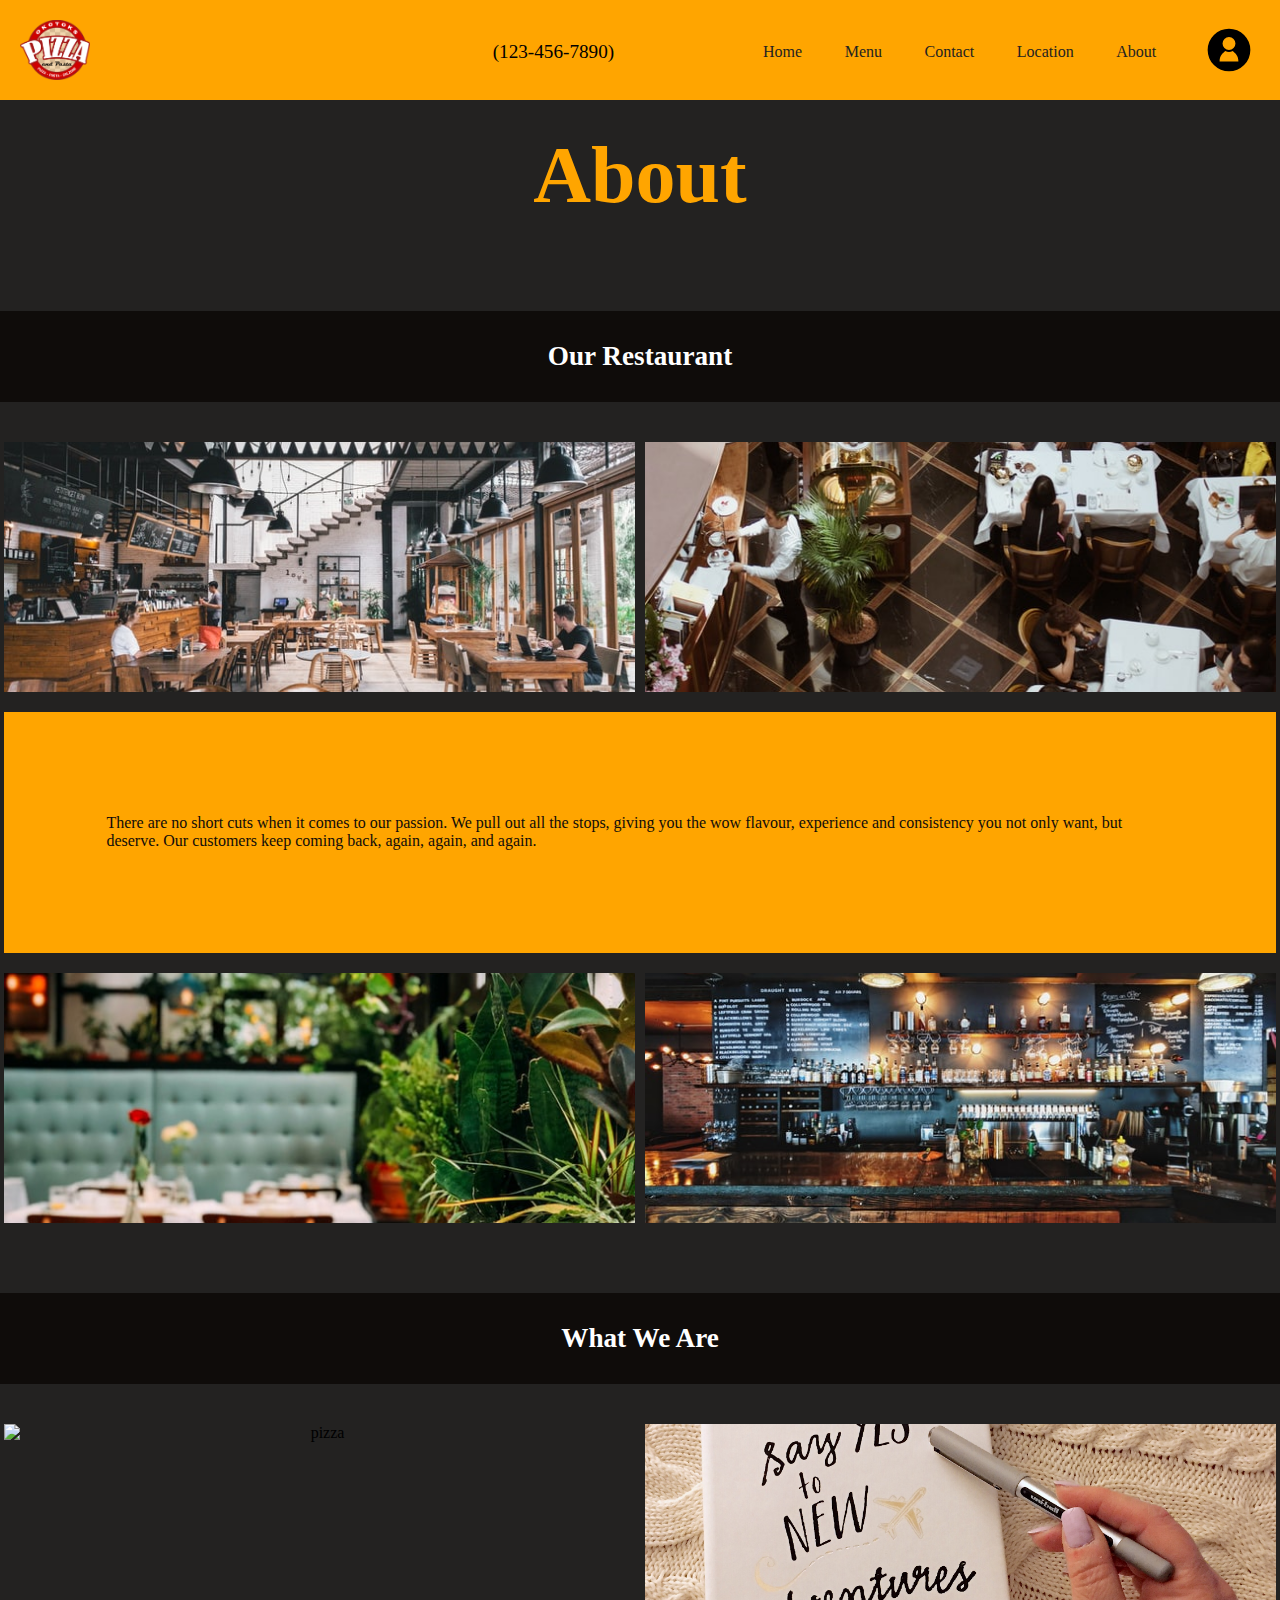
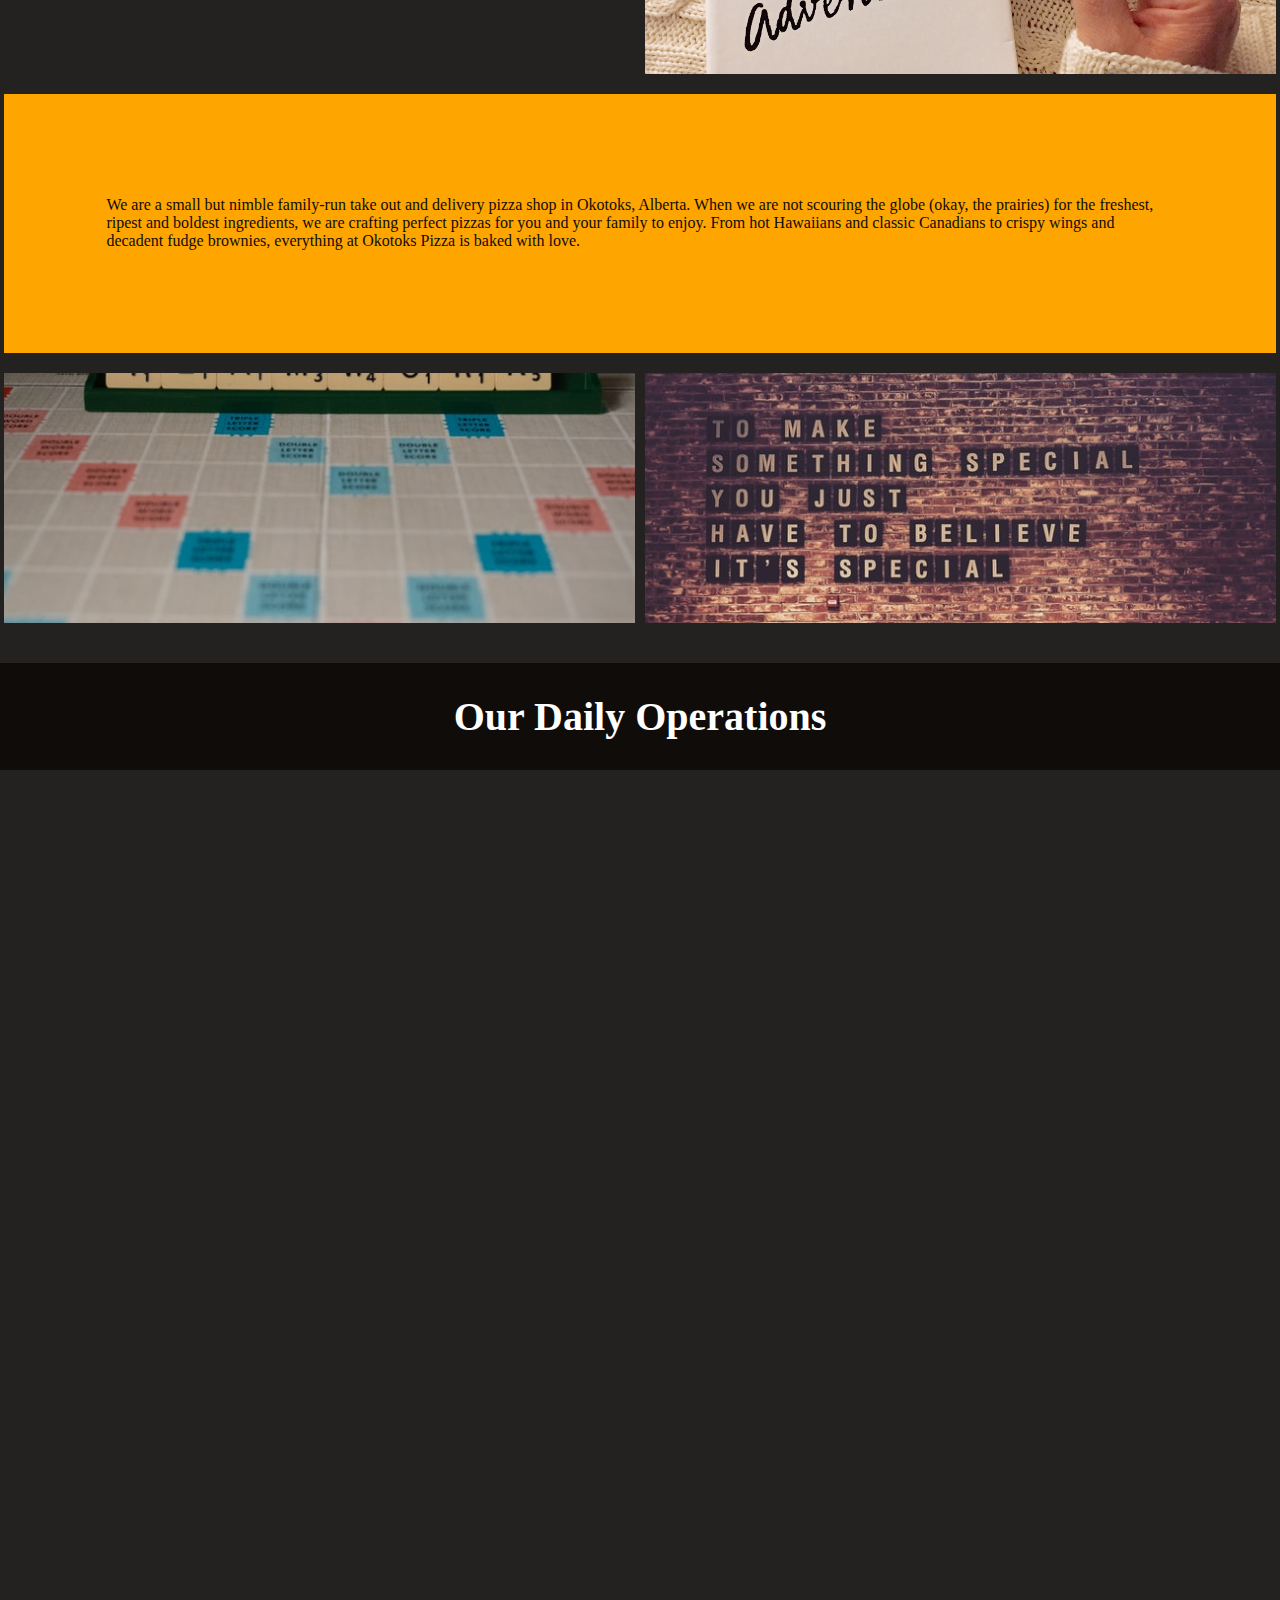
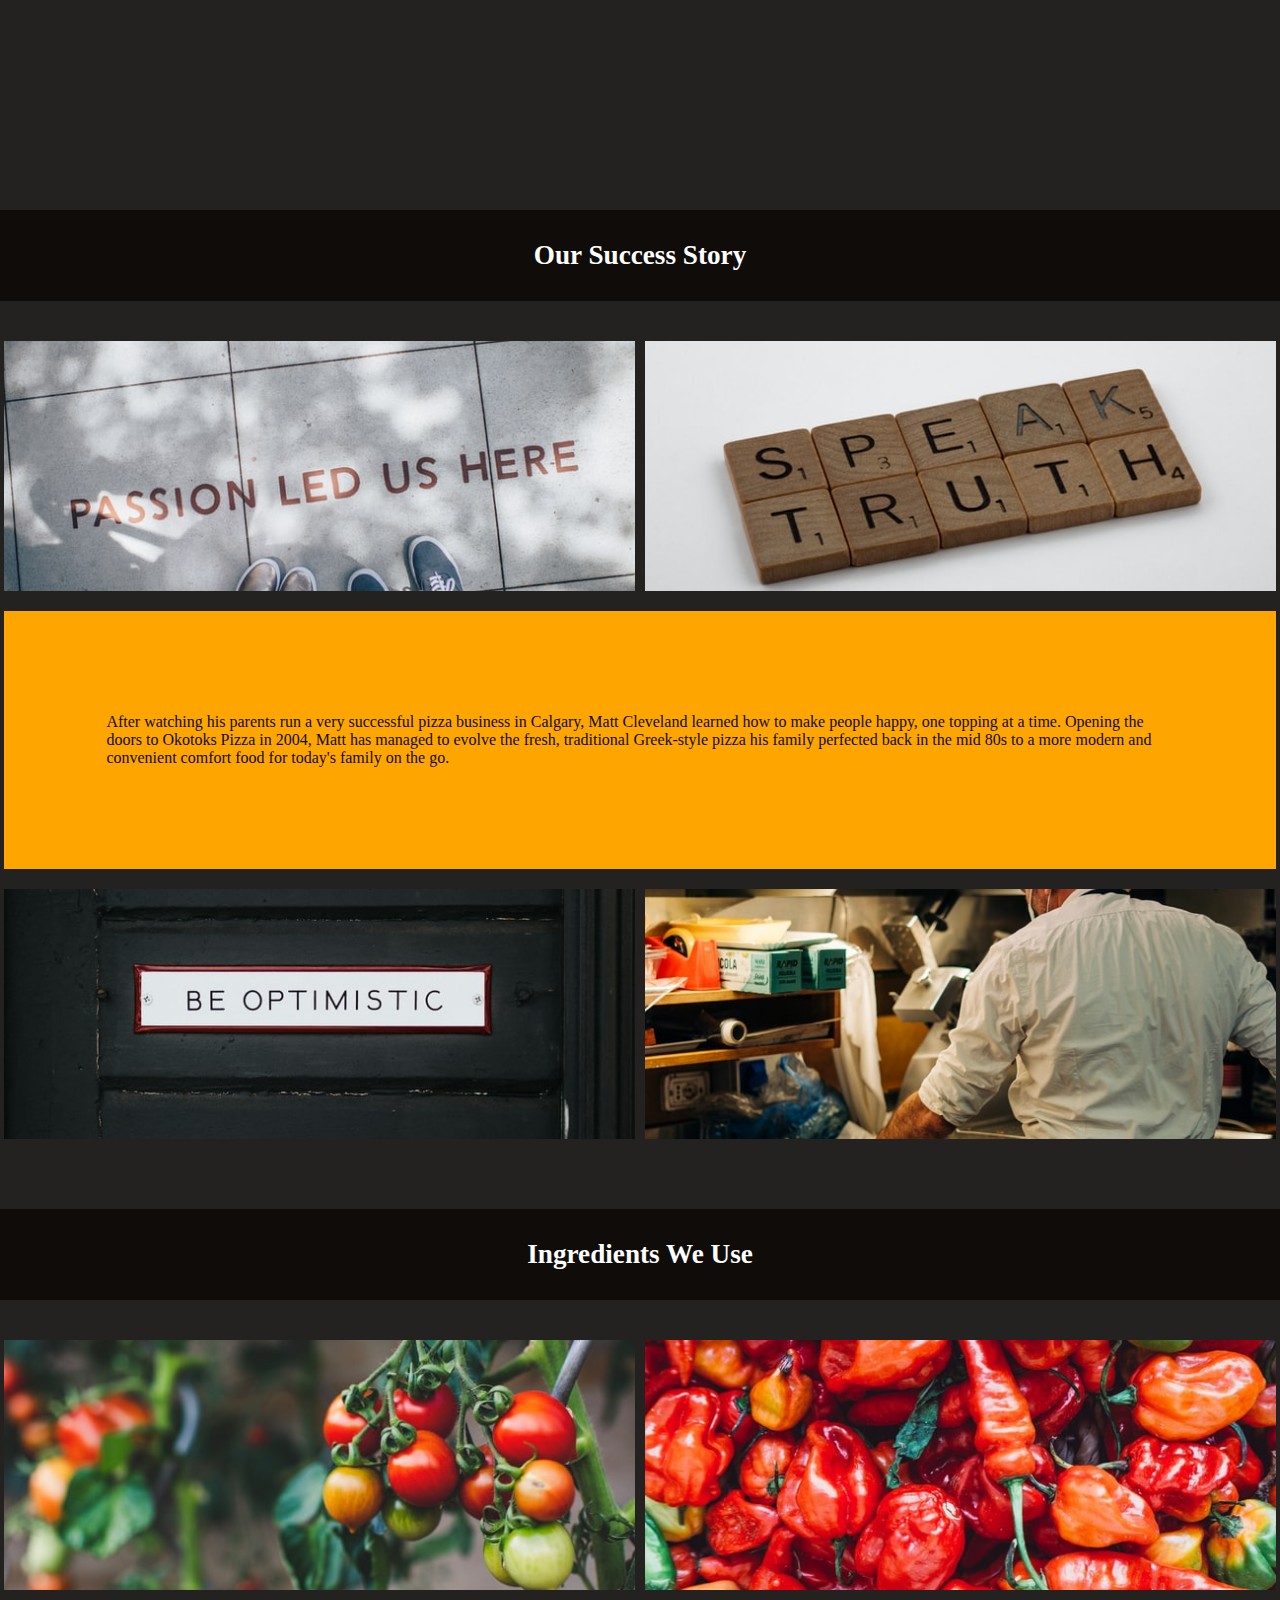
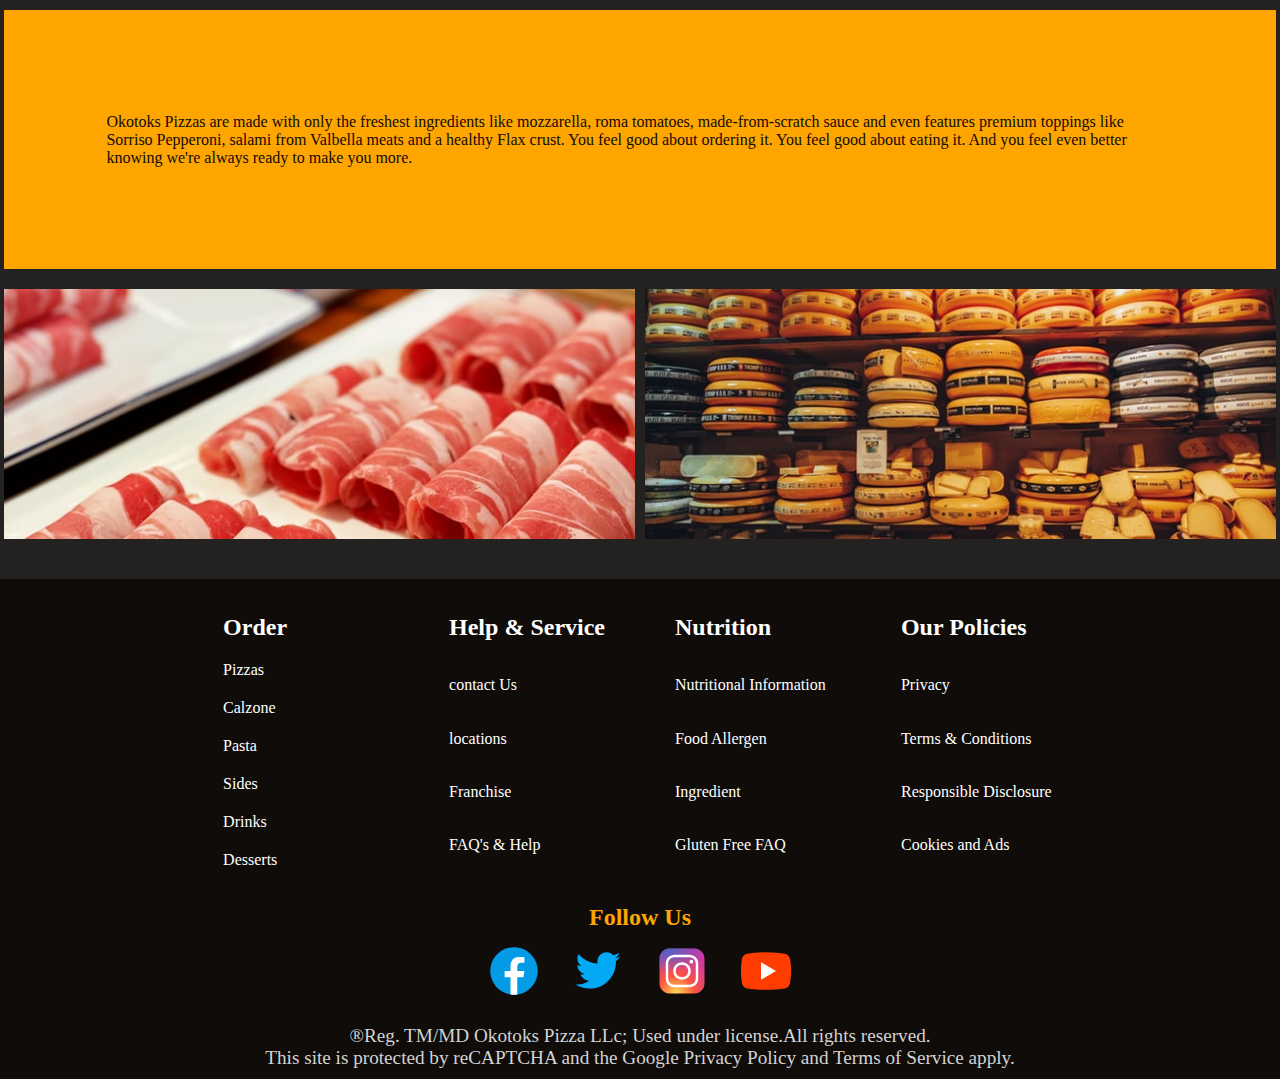
==== commit 7c99e676: "finished about mobile tablet" ====
--- a/about.html
+++ b/about.html
@@ -3,9 +3,26 @@
 
 <head>
     <meta charset=UTF-8>
-
     <meta http-equiv="X-UA-Compatible" content="IE=edge">
     <meta name="viewport" content="width=device-width, initial-scale=1.0">
+    <meta name="description" content="okotoks pizza is one of the best place in okotoks for dine in or take out pizza,pasta,wings,calzone and much more
+    for fast and delicious delivery or pickup, order now at https://okotokspizza.ml">
+    <meta name="keywords" content="">
+    <meta name="author" content="">
+
+    <meta property="og:url" content="https://okotokspizza.ml" />
+    <meta property="og:type" content="website" />
+    <meta property="og:title" content="hot and delicious,order online, delivery,pickup,best deals" />
+    <meta property="og:description"
+        content="order-online for free delivery,  enjoy new deals.visit the okotoks pizza website now!! " />
+    <meta property="og:image" content="https://pexels.com" />
+
+    <meta name="twitter:card" content="summary" />
+    <meta name="twitter:site" content="@okotokspizza" />
+    <meta name="twitter:title" content="your local pizza store" />
+    <meta name="twitter:description"
+        content="order-online for free delivery,  enjoy new deals.visit the okotoks pizza website now!!" />
+    <meta name="twitter:image" content="https://pexels.com" />
 
     <title>About Okotoks Pizza</title>
     <link rel=stylesheet href="css/about/about.css">
@@ -18,7 +35,9 @@
         <section id="navbar_mobile_tablet">
 
             <div id="logo">
-                <img class="logo" src="images/allLogos/logo.png" alt="a logo for okotoks pizza">
+                <a href="index.html">
+                    <img class="logo" src="images/allLogos/logo.png" alt="a logo for okotoks pizza">
+                </a>
             </div>
             <div id="tel">
                 <a id="phone_hidden_tablet_desktop" href="tel:12345677">(123-456-7890)</a>
@@ -82,35 +101,37 @@
             <div id="content">
                 <div class="content_item">
                     <h1 class="content_item_heading">Our Restaurant</h1>
-                    <div class="content_actual">
+                    <div class="content_actual_first">
                         <img src="images/about/restaurant.jpg" alt="inside the okotoks pizza"
                             class="content_item_image">
                         <img src="images/about/restaurant2.jpg" alt="inside the okotoks pizza"
                             class="content_item_image">
+                    </div>
+                    <div class="content_actual_second">
                         <img src="images/about/restaurant3.jpg" alt="inside the okotoks pizza"
                             class="content_item_image">
                         <img src="images/about/restaurant4.jpg" alt="inside the okotoks pizza"
                             class="content_item_image">
                     </div>
-                    <p class="content_item_paragraph">
+                    <p class="content_item_paragraph" class="for_mobile">
                         There are no short cuts when it comes to our passion. We pull out all the stops, giving you
                         the
                         wow flavour, experience and consistency you not only want, but deserve. Our customers keep
                         coming back, again, again, and again.
                     </p>
-
-
                 </div>
                 <div class="content_item">
                     <h1 class="content_item_heading">What We Are
                     </h1>
-                    <div class="content_actual">
+                    <div class="content_actual_first">
                         <img src="images/about/whatweare.jpg" alt="pizza " class="content_item_image">
                         <img src="images/about/whatweare2.jpg" alt="pizza " class="content_item_image">
+                    </div>
+                    <div class="content_actual_second">
                         <img src="images/about/whatweare3.jpg" alt="pizza " class="content_item_image">
                         <img src="images/about/whatweare4.jpg" alt="pizza " class="content_item_image">
                     </div>
-                    <p class="content_item_paragraph">
+                    <p class="content_item_paragraph" class="for_mobile">
                         We are a small but nimble family-run take out and delivery pizza shop in Okotoks, Alberta.
                         When we are not scouring the globe (okay, the prairies) for the freshest, ripest and boldest
                         ingredients, we are crafting perfect pizzas for you and your family to enjoy. From hot
@@ -119,29 +140,36 @@
                     </p>
 
                 </div>
-                <div class="content_item">
-                    <h1 class="content_item_heading">Our Daily Operations</h1>
-                    <div class="content_actual">
+    
+                <div class="content_item" id="iframe">
+                    <h1 class="content_item_heading_iframe">Our Daily Operations</h1>
+                    <div class="iframe_content" >
                         <iframe src="https://www.youtube.com/embed/xbHbcmQIcAQ" title="YouTube video player"
                             frameborder="0"
                             allow="accelerometer; autoplay; clipboard-write; encrypted-media; gyroscope; picture-in-picture"
                             allowfullscreen></iframe>
-                        <iframe src="https://www.youtube.com/embed/bwGE1Ggd2kQ"
-                            title="YouTube video player" frameborder="0"
+                    </div>
+                    <div class="iframe_content">
+                        <iframe src="https://www.youtube.com/embed/bwGE1Ggd2kQ" title="YouTube video player"
+                            frameborder="0"
                             allow="accelerometer; autoplay; clipboard-write; encrypted-media; gyroscope; picture-in-picture"
                             allowfullscreen></iframe>
                     </div>
                 </div>
+            
                 <div class="content_item">
                     <h1 class="content_item_heading"> Our Success Story
                     </h1>
-                    <div class="content_actual">
+                    <div class="content_actual_first">
                         <img src="images/about/successstory.jpg" alt="owner okotoks  pizza" class="content_item_image">
                         <img src="images/about/sucessstory2.jpg" alt="owner okotoks  pizza" class="content_item_image">
+                    </div>
+                    <div class="content_actual_second">
                         <img src="images/about/successstory3.jpg" alt="owner okotoks  pizza" class="content_item_image">
                         <img src="images/about/successstory4.jpg" alt="owner okotoks  pizza" class="content_item_image">
                     </div>
-                    <p class="content_item_paragraph">
+
+                    <p class="content_item_paragraph" class="for_mobile">
                         After watching his parents run a very successful pizza business in Calgary, Matt Cleveland
                         learned how to make people happy, one topping at a time. Opening the doors to Okotoks Pizza
                         in 2004, Matt has managed to evolve the fresh, traditional Greek-style pizza his family
@@ -153,13 +181,15 @@
                 <div class="content_item">
                     <h1 class="content_item_heading">Ingredients We Use
                     </h1>
-                    <div class="content_actual">
+                    <div class="content_actual_first">
                         <img src="images/about/ingredients.jpg" alt="ingredients for pizza" class="content_item_image">
                         <img src="images/about/ingredients2.jpg" alt="ingredients for pizza" class="content_item_image">
+                        </div>
+                        <div class="content_actual_second">
                         <img src="images/about/ingredients3.jpg" alt="ingredients for pizza" class="content_item_image">
                         <img src="images/about/ingredients4.jpg" alt="ingredients for pizza" class="content_item_image">
                     </div>
-                    <p class="content_item_paragraph">
+                    <p class="content_item_paragraph" class="for_mobile">
                         Okotoks Pizzas are made with only the freshest ingredients like mozzarella, roma tomatoes,
                         made-from-scratch sauce and even features premium toppings like Sorriso Pepperoni, salami
                         from Valbella meats and a healthy Flax crust. You feel good about ordering it. You feel good
--- a/css/about/about.css
+++ b/css/about/about.css
@@ -28,6 +28,15 @@
   align-items: center;
   height: 10vh;
 }
+#navbar_mobile_tablet #logo {
+  display: grid;
+  justify-items: start;
+}
+#navbar_mobile_tablet #logo .logo {
+  height: 50px;
+  width: 60px;
+  padding: 10px;
+}
 #navbar_mobile_tablet #tel #phone_hidden_mobile {
   display: none;
 }
@@ -36,7 +45,16 @@
   text-decoration: none;
   font-size: 1rem;
 }
-#navbar_mobile_tablet #hidden_minimized_link_page {
+#navbar_mobile_tablet #minimized_links #show_content {
+  display: grid;
+}
+#navbar_mobile_tablet #minimized_links #show_content .menu_mini_image {
+  height: 50px;
+  width: 50px;
+  justify-self: end;
+  box-sizing: border-box;
+}
+#navbar_mobile_tablet #minimized_links #hidden_minimized_link_page {
   display: none;
   align-items: center;
   grid-auto-flow: row;
@@ -48,50 +66,41 @@
   background-color: black;
   text-align: center;
 }
-#navbar_mobile_tablet #hidden_minimized_link_page #button_for_going_back_to_nav {
+#navbar_mobile_tablet #minimized_links #hidden_minimized_link_page #nav_links_mobile {
+  display: grid;
+  grid-auto-flow: row;
+  gap: 40px;
+}
+#navbar_mobile_tablet #minimized_links #hidden_minimized_link_page #nav_links_mobile a {
+  text-decoration: none;
+  color: white;
+  font-size: 1.5rem;
+}
+#navbar_mobile_tablet #minimized_links #hidden_minimized_link_page #button_for_going_back_to_nav {
   position: absolute;
   top: 0px;
   right: 0px;
 }
+#navbar_mobile_tablet #minimized_links #hidden_minimized_link_page #button_for_going_back_to_nav img {
+  height: 80px;
+  width: 80px;
+}
 #navbar_mobile_tablet #open_links:checked ~ #hidden_minimized_link_page {
   display: grid;
-}
-#navbar_mobile_tablet .logo {
-  height: 40px;
-  width: 50px;
-  justify-self: start;
-  padding: 10px;
-}
-
-#nav_links_mobile {
-  display: grid;
-  grid-auto-flow: row;
-  gap: 10px;
-}
-#nav_links_mobile a {
-  text-decoration: none;
-  color: white;
-  font-size: 2rem;
 }
 
 .radio_button {
   display: none;
 }
 
-.menu_mini_image {
-  height: 40px;
-  width: 40px;
-  justify-self: end;
-  padding: 10px;
-}
-
 #main {
   background-color: #232221;
   display: grid;
 }
 #main #main_heading {
   color: orange;
-  padding: 30px;
+  padding: 30px 0px;
+  box-sizing: border-box;
 }
 #main #main_heading h1 {
   font-size: 3rem;
@@ -102,38 +111,65 @@
 }
 #main #content .content_item .content_item_heading {
   color: white;
-  padding: 30px;
-  margin: 30px;
+  padding: 30px 0px;
+  margin: 20px 0px;
   background-color: #0f0c0a;
   order: 1;
-}
-#main #content .content_item .content_actual {
+  font-size: 1.5rem;
+}
+#main #content .content_item .content_actual_first {
   display: grid;
   place-items: center;
-  margin: 10px;
+  margin: 10px 0px;
+  gap: 10px;
   order: 3;
-  gap: 10px;
-}
-#main #content .content_item .content_actual iframe {
-  height: 300px;
-  width: 100%;
-  border: 5px solid orange;
-  box-sizing: border-box;
-}
-#main #content .content_item .content_actual .content_item_image {
+}
+#main #content .content_item .content_actual_first .content_item_image {
   -o-object-fit: cover;
      object-fit: cover;
   height: 250px;
   width: 100%;
 }
+#main #content .content_item .content_actual_second {
+  display: grid;
+  place-items: center;
+  margin-top: 10px;
+  margin-bottom: 10px;
+  gap: 10px;
+  order: 4;
+}
+#main #content .content_item .content_actual_second .content_item_image {
+  -o-object-fit: cover;
+     object-fit: cover;
+  height: 250px;
+  width: 100%;
+}
 #main #content .content_item .content_item_paragraph {
   color: #0f0c0a;
   font-size: 1rem;
-  padding: 5%;
+  padding: 3%;
+  box-sizing: border-box;
   background-color: orange;
   text-align: start;
-  margin: 10px;
+  margin-top: 10px;
+  margin-bottom: 10px;
   order: 2;
+}
+#main #content #iframe .content_item_heading_iframe {
+  font-size: 1.5rem;
+  color: white;
+  background-color: #0f0c0a;
+  padding: 30px 0px;
+  margin: 20px 0px;
+}
+#main #content #iframe .iframe_content {
+  display: grid;
+  width: 100%;
+  height: 300px;
+}
+#main #content #iframe .iframe_content iframe {
+  width: 100%;
+  height: 100%;
 }
 
 #footer {
@@ -200,36 +236,104 @@
     display: none;
   }
 
+  #navbar_mobile_tablet {
+    height: 10vh;
+    display: grid;
+    align-items: center;
+  }
+  #navbar_mobile_tablet #logo .logo {
+    padding: 10px;
+    height: 70px;
+    width: 80px;
+  }
   #navbar_mobile_tablet #tel #phone_hidden_tablet_desktop {
     display: none;
   }
   #navbar_mobile_tablet #tel #phone_hidden_mobile {
     display: grid;
+    font-size: 1.5rem;
+  }
+  #navbar_mobile_tablet #minimized_links #show_content .menu_mini_image {
+    height: 90px;
+    width: 80px;
+  }
+  #navbar_mobile_tablet #minimized_links #hidden_minimized_link_page #button_for_going_back_to_nav img {
+    height: 100px;
+    width: 100px;
+  }
+  #navbar_mobile_tablet #minimized_links #nav_links_mobile a {
+    padding: 20px;
   }
 
   /* this section is for main */
+  .for_mobile {
+    display: none;
+  }
+
   #main #main_heading h1 {
     font-size: 4rem;
   }
-
-  #content .content_item .content_item_heading {
+  #main #content .content_item {
+    margin: 30px 0px;
+  }
+  #main #content .content_item .content_item_heading {
     font-size: 2.5rem;
-  }
-  #content .content_item .content_actual {
+    margin: 30px 0px;
+    order: 1;
+  }
+  #main #content .content_item .content_actual_first {
     display: grid;
     place-items: center;
     grid-template-columns: 1fr 1fr;
-  }
-  #content .content_item .content_actual .content_item_image {
+    order: 2;
+    margin: 10px 4px;
+  }
+  #main #content .content_item .content_actual_first .content_item_image {
     display: grid;
     -o-object-fit: cover;
        object-fit: cover;
     width: 100%;
   }
-  #content .content_item .content_item_paragraph {
-    padding: 20%;
-    margin: 10px;
+  #main #content .content_item .content_actual_second {
+    display: grid;
+    place-items: center;
+    grid-template-columns: 1fr 1fr;
+    margin: 10px 4px;
+    order: 4;
+  }
+  #main #content .content_item .content_actual_second .content_item_image {
+    display: grid;
+    -o-object-fit: cover;
+       object-fit: cover;
+    width: 100%;
+  }
+  #main #content .content_item .content_item_paragraph {
+    padding: 8%;
+    margin: 10px 4px;
     box-sizing: border-box;
+    order: 3;
+  }
+  #main #content #iframe {
+    display: grid;
+    place-items: center;
+    width: 100%;
+    margin: 20px auto;
+  }
+  #main #content #iframe .content_item_heading_iframe {
+    font-size: 2.5rem;
+    color: white;
+    background-color: #0f0c0a;
+    width: 100%;
+    margin: auto;
+  }
+  #main #content #iframe .iframe_content {
+    width: 100%;
+    height: 50vh;
+    margin: 20px auto;
+  }
+  #main #content #iframe .iframe_content iframe {
+    width: 100%;
+    height: 100%;
   }
 
   #footer #footer_links {
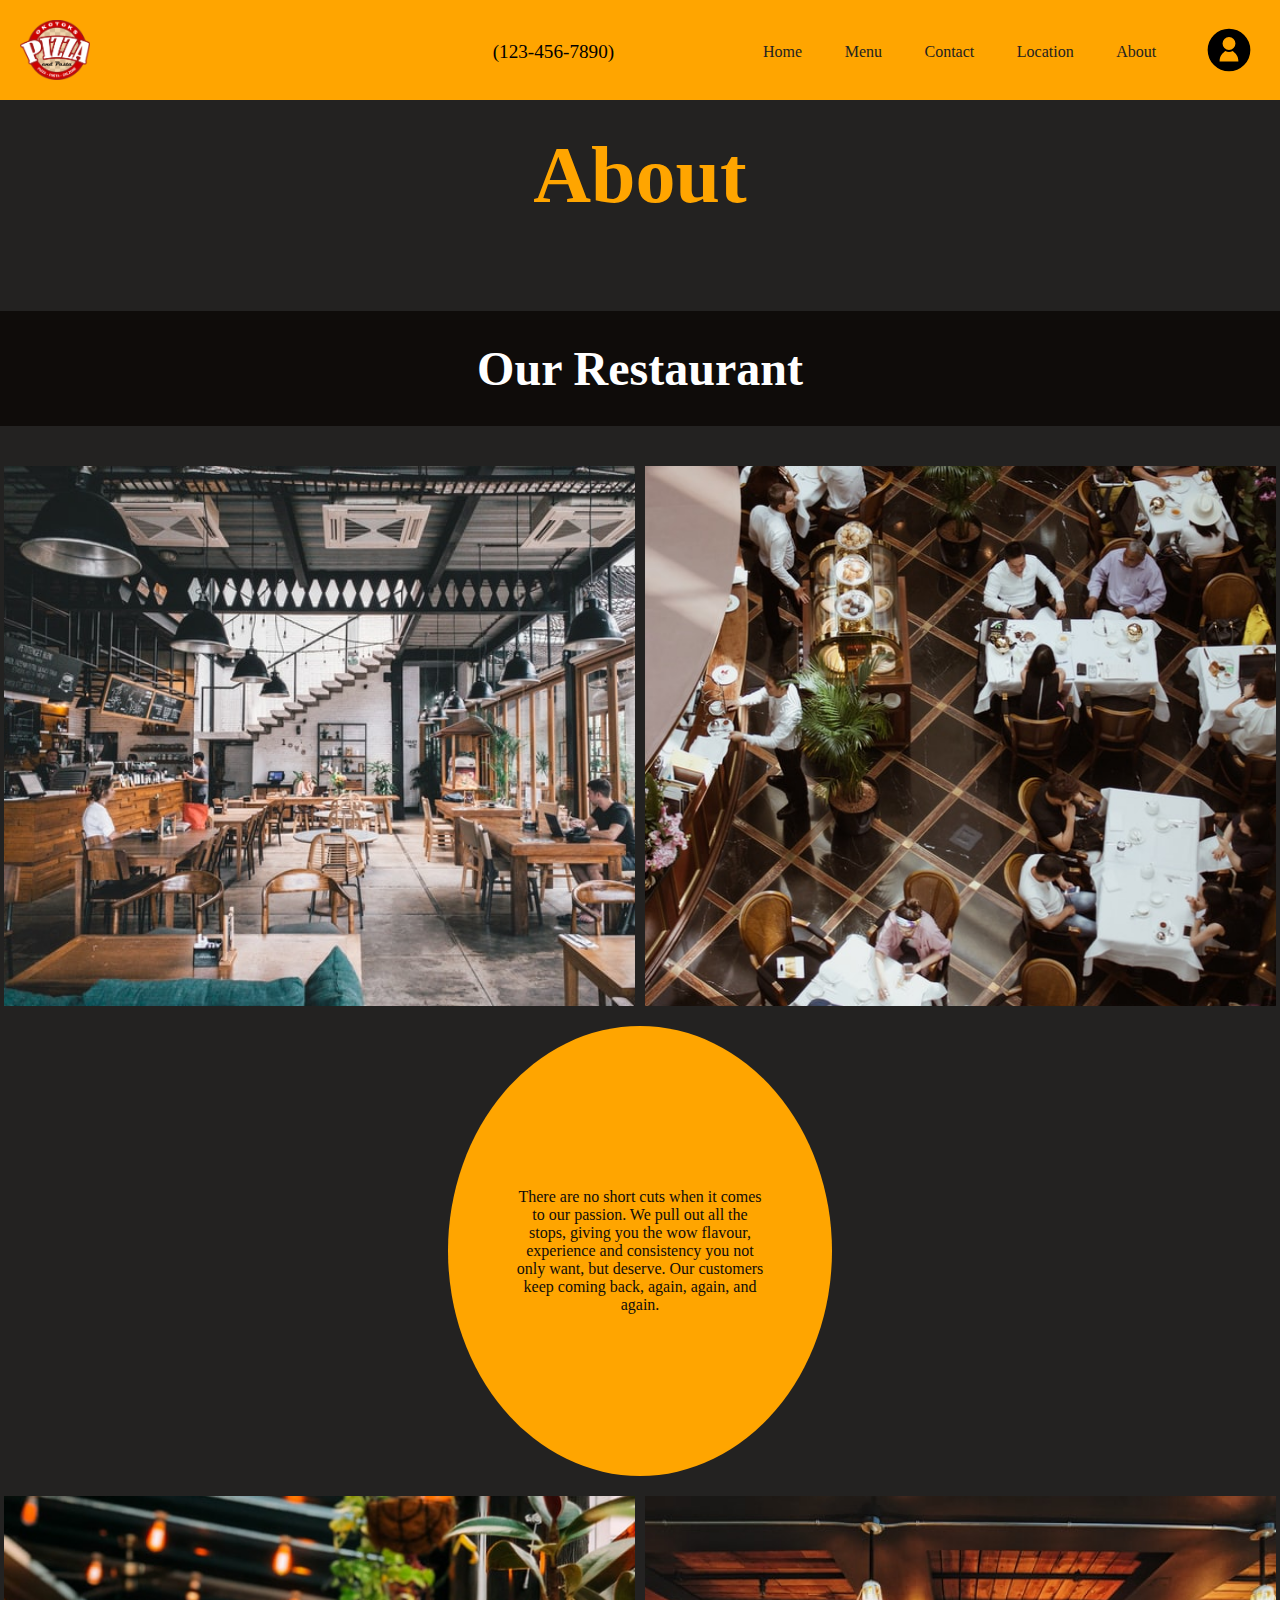
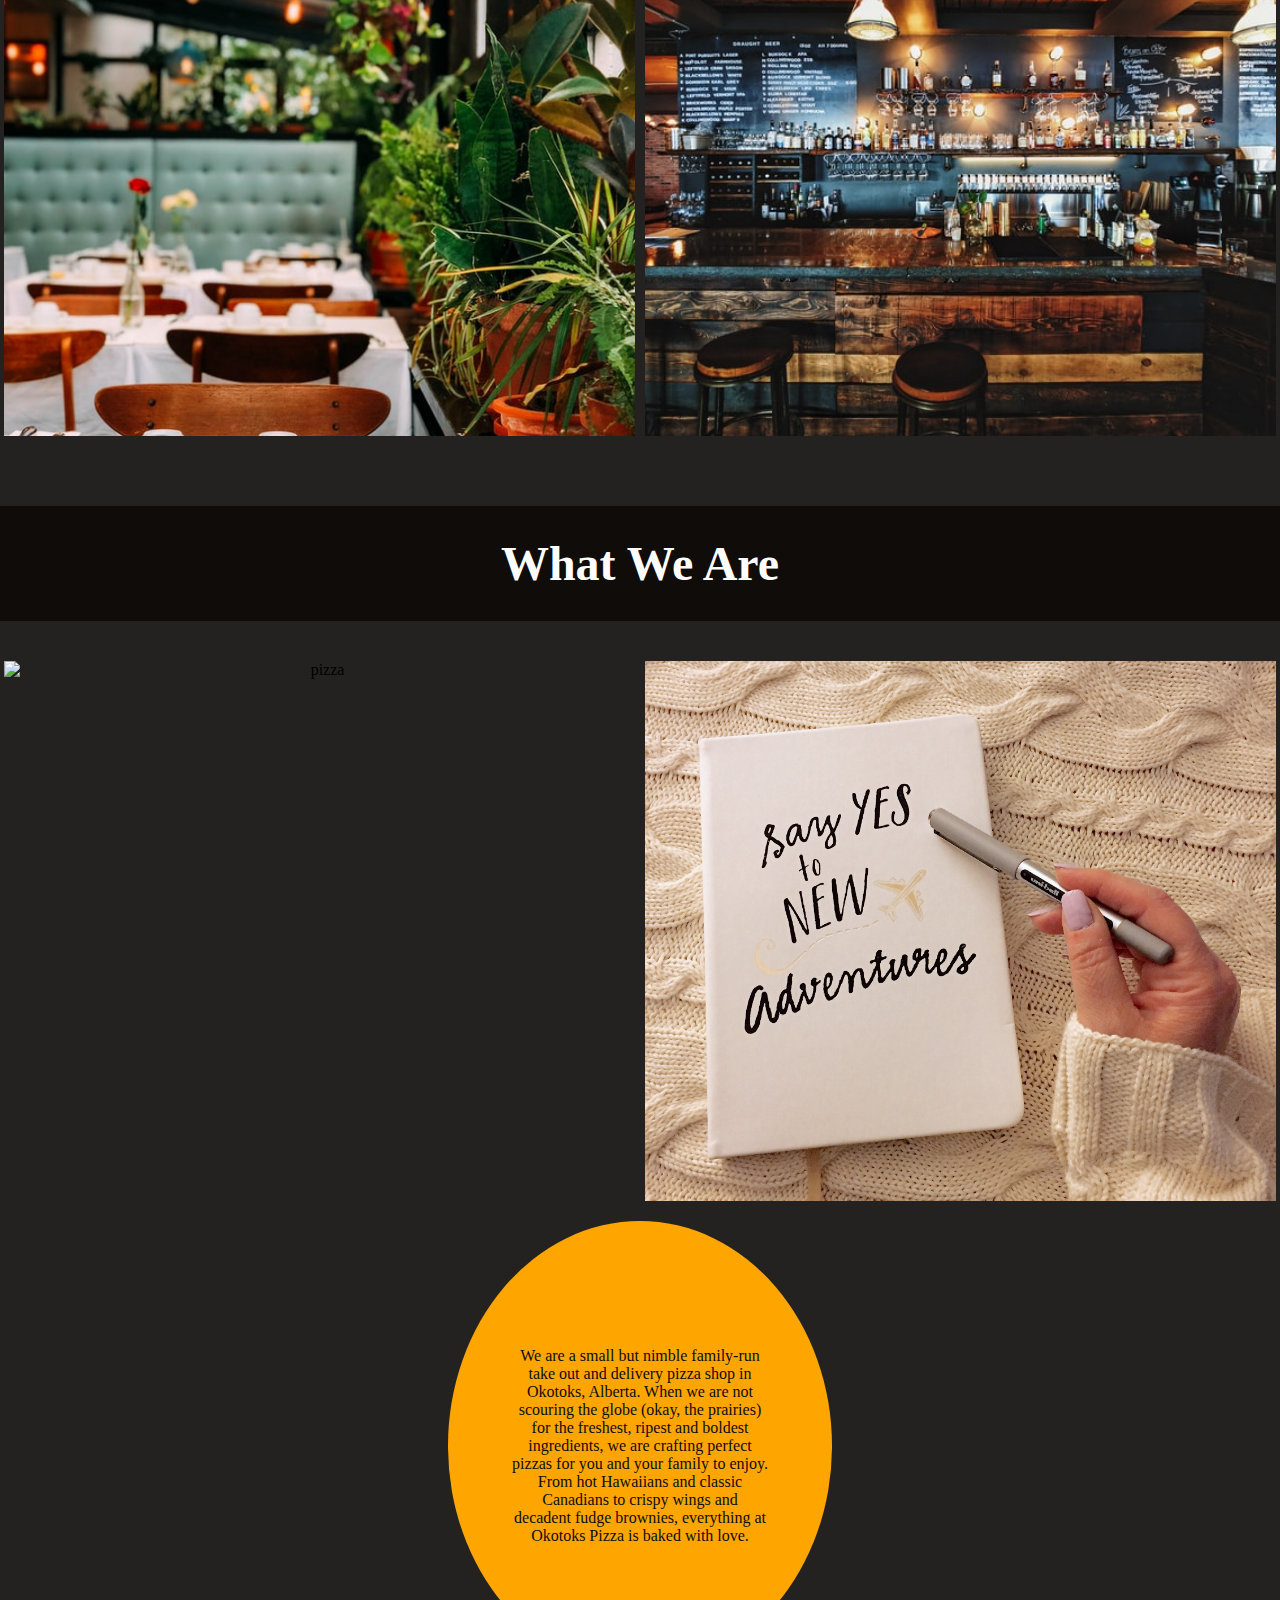
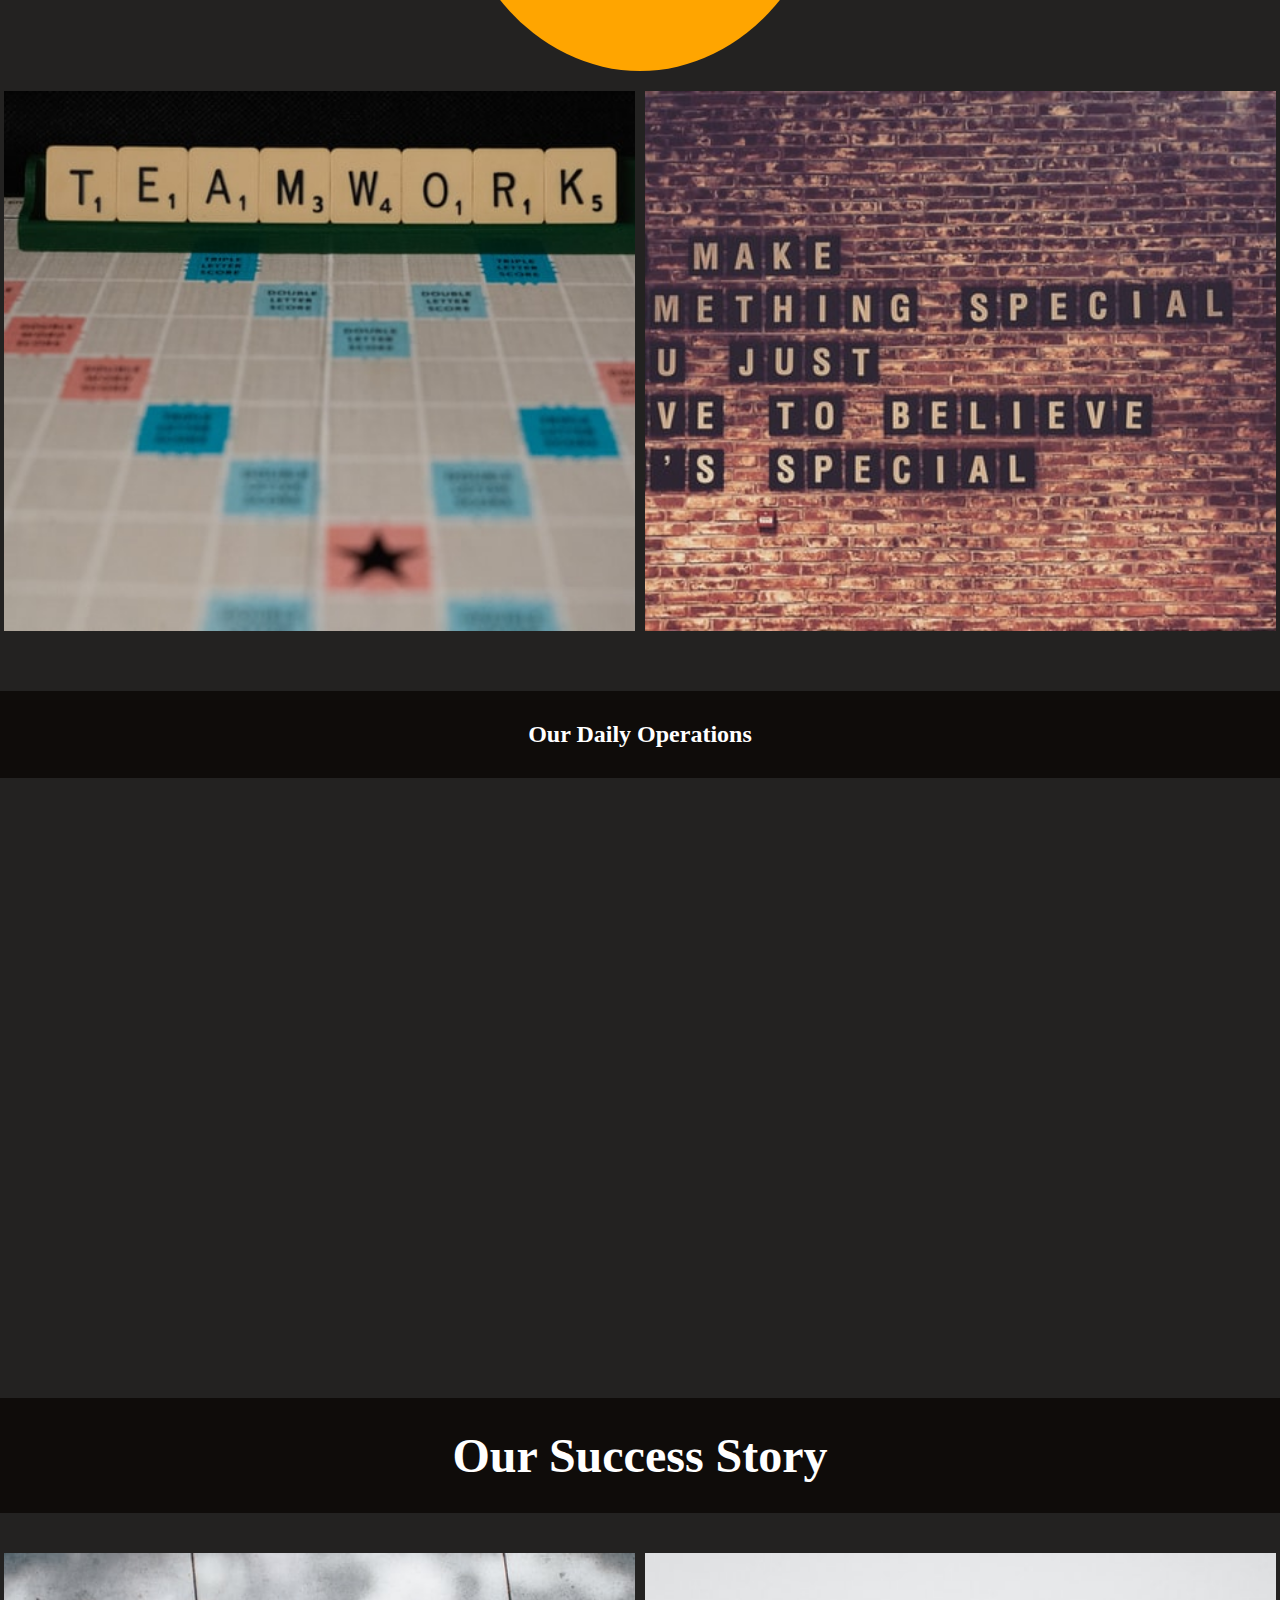
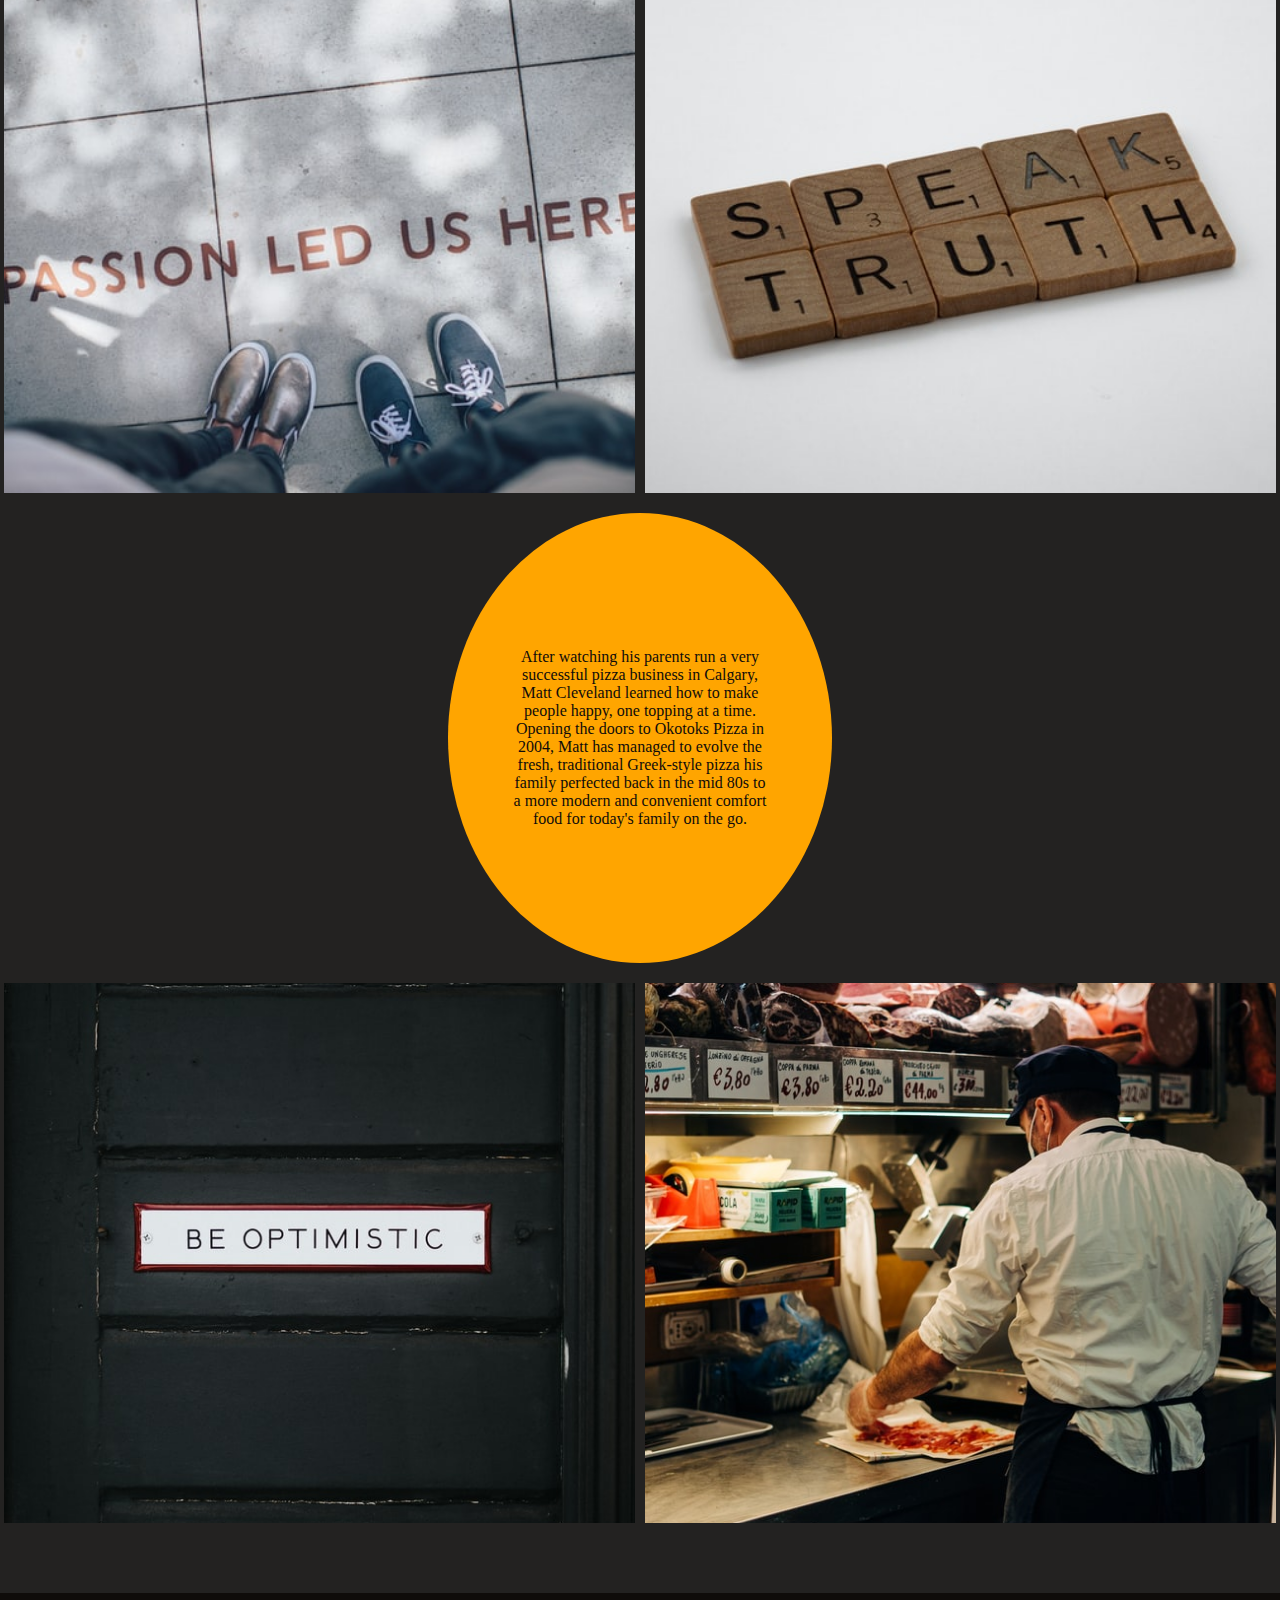
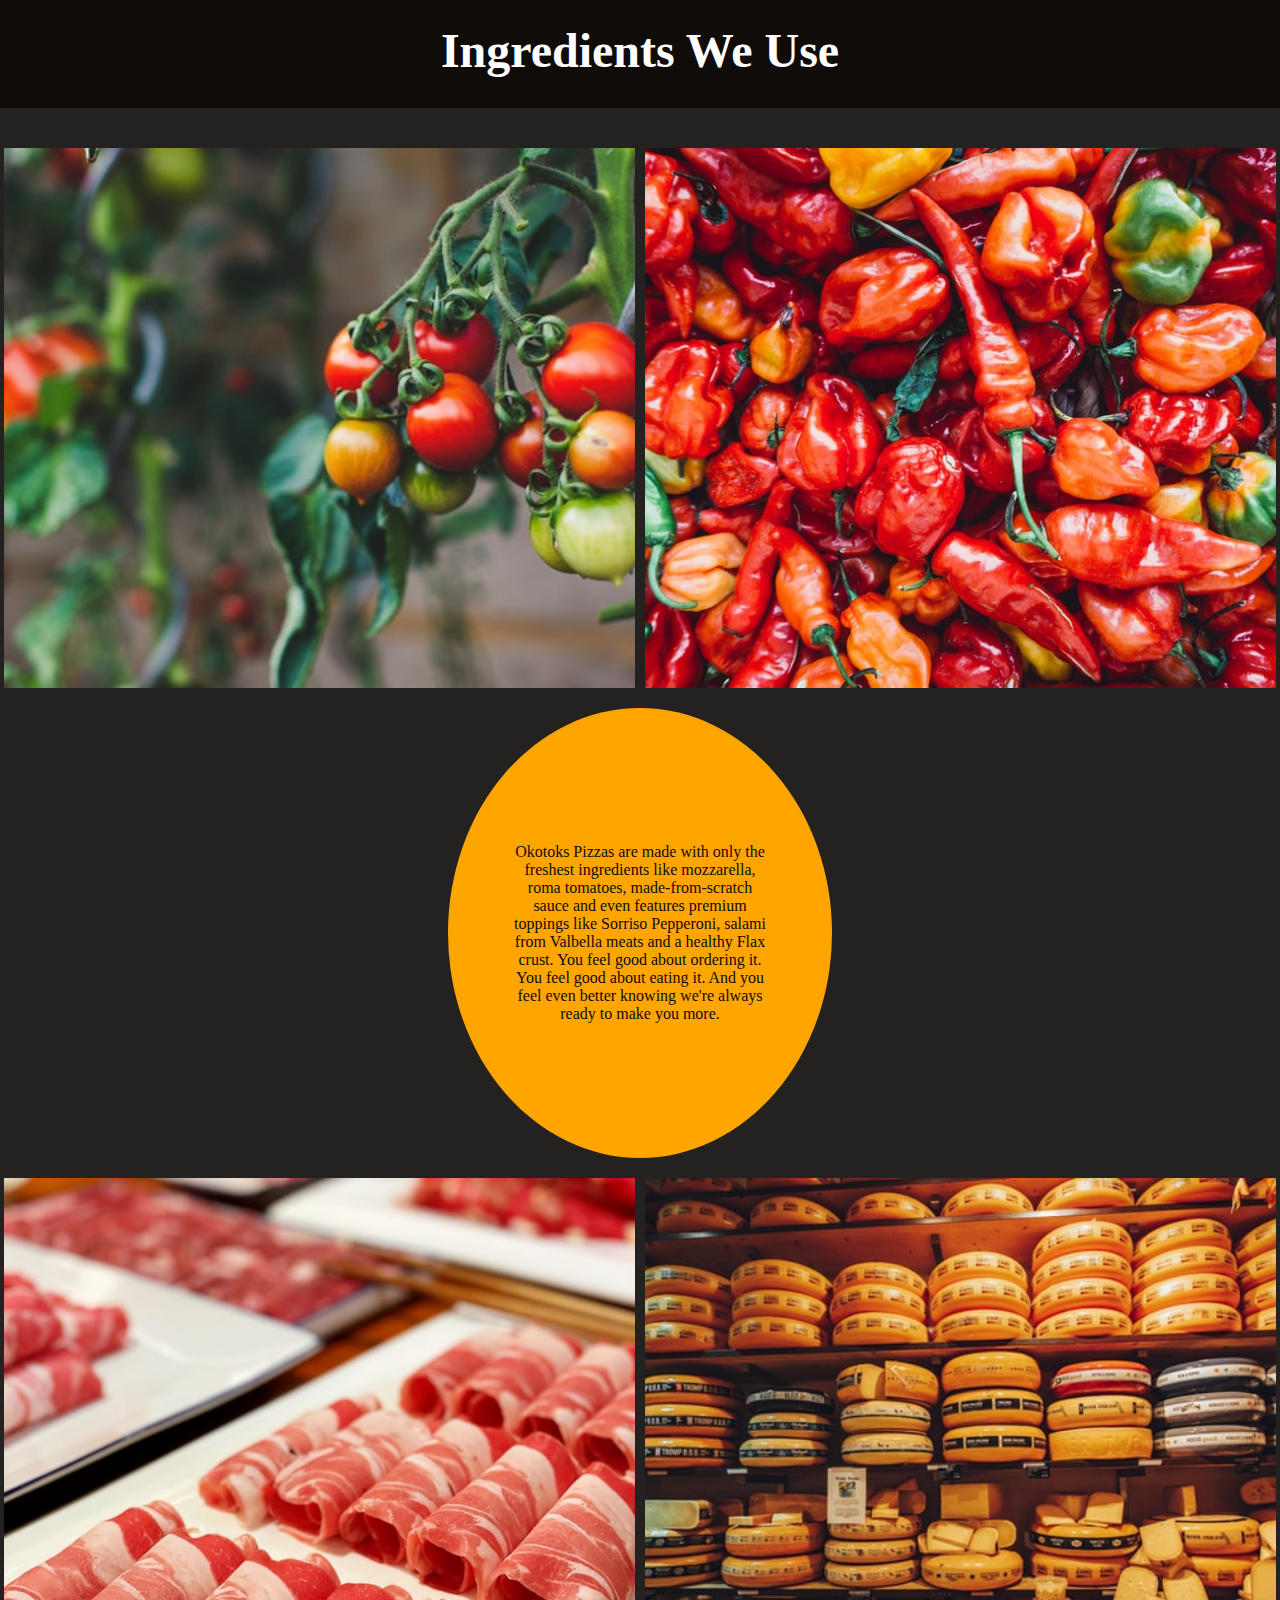
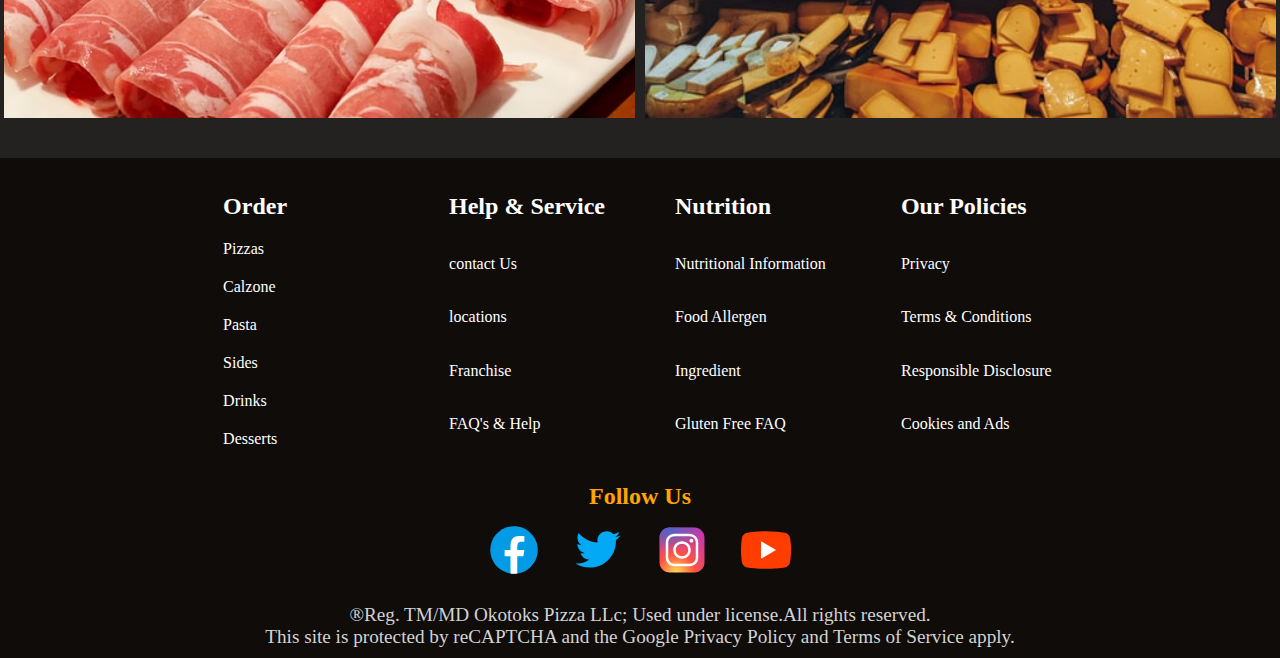
==== commit bd1fe147: "added about desktop layout" ====
--- a/about.html
+++ b/about.html
@@ -140,10 +140,28 @@
                     </p>
 
                 </div>
-    
+
                 <div class="content_item" id="iframe">
                     <h1 class="content_item_heading_iframe">Our Daily Operations</h1>
-                    <div class="iframe_content" >
+                    
+                        <div class="iframe_content">
+                            <iframe src="https://www.youtube.com/embed/xbHbcmQIcAQ" title="YouTube video player"
+                                frameborder="0"
+                                allow="accelerometer; autoplay; clipboard-write; encrypted-media; gyroscope; picture-in-picture"
+                                allowfullscreen></iframe>
+                        </div>
+                        <div class="iframe_content">
+                            <iframe src="https://www.youtube.com/embed/bwGE1Ggd2kQ" title="YouTube video player"
+                                frameborder="0"
+                                allow="accelerometer; autoplay; clipboard-write; encrypted-media; gyroscope; picture-in-picture"
+                                allowfullscreen></iframe>
+                        </div>
+                 
+                </div>
+                <div class="content_item" id="iframe_desktop">
+                    <h1 class="content_item_heading_iframe">Our Daily Operations</h1>
+                    <div id="all_iframe">
+                    <div class="iframe_content">
                         <iframe src="https://www.youtube.com/embed/xbHbcmQIcAQ" title="YouTube video player"
                             frameborder="0"
                             allow="accelerometer; autoplay; clipboard-write; encrypted-media; gyroscope; picture-in-picture"
@@ -155,8 +173,9 @@
                             allow="accelerometer; autoplay; clipboard-write; encrypted-media; gyroscope; picture-in-picture"
                             allowfullscreen></iframe>
                     </div>
-                </div>
-            
+                    </div>
+                </div>
+
                 <div class="content_item">
                     <h1 class="content_item_heading"> Our Success Story
                     </h1>
@@ -184,8 +203,8 @@
                     <div class="content_actual_first">
                         <img src="images/about/ingredients.jpg" alt="ingredients for pizza" class="content_item_image">
                         <img src="images/about/ingredients2.jpg" alt="ingredients for pizza" class="content_item_image">
-                        </div>
-                        <div class="content_actual_second">
+                    </div>
+                    <div class="content_actual_second">
                         <img src="images/about/ingredients3.jpg" alt="ingredients for pizza" class="content_item_image">
                         <img src="images/about/ingredients4.jpg" alt="ingredients for pizza" class="content_item_image">
                     </div>
--- a/css/about/about.css
+++ b/css/about/about.css
@@ -155,6 +155,9 @@
   margin-bottom: 10px;
   order: 2;
 }
+#main #content #iframe_desktop {
+  display: none;
+}
 #main #content #iframe .content_item_heading_iframe {
   font-size: 1.5rem;
   color: white;
@@ -313,6 +316,9 @@
     box-sizing: border-box;
     order: 3;
   }
+  #main #content #iframe_desktop {
+    display: none;
+  }
   #main #content #iframe {
     display: grid;
     place-items: center;
@@ -415,17 +421,59 @@
   #main #main_heading h1 {
     font-size: 5rem;
   }
+  #main #content .content_item {
+    display: grid;
+    align-items: center;
+    width: 100%;
+  }
   #main #content .content_item .content_item_heading {
-    font-size: 1.7rem;
-  }
-  #main #content .content_item .content_actual iframe {
-    width: 100%;
-  }
-  #main #content .content_item .content_actual .content_item_image {
-    display: grid;
+    font-size: 3rem;
+  }
+  #main #content .content_item .content_actual_first .content_item_image {
+    display: grid;
+    height: 60vh;
+    width: 100%;
+  }
+  #main #content .content_item .content_actual_second .content_item_image {
+    display: grid;
+    height: 60vh;
+    width: 100%;
   }
   #main #content .content_item .content_item_paragraph {
     display: grid;
+    padding: 5%;
+    height: 50vh;
+    width: 30%;
+    text-align: center;
+    align-items: center;
+    justify-self: center;
+    border-radius: 50%;
+  }
+  #main #content #iframe {
+    display: none;
+  }
+  #main #content #iframe_desktop {
+    display: grid;
+  }
+  #main #content #iframe_desktop .content_item_heading_iframe {
+    font-size: 1.5rem;
+    color: white;
+    background-color: #0f0c0a;
+    padding: 30px 0px;
+    margin: 20px 0px;
+  }
+  #main #content #iframe_desktop #all_iframe {
+    display: grid;
+    grid-template-columns: 1fr 1fr;
+  }
+  #main #content #iframe_desktop #all_iframe .iframe_content {
+    display: grid;
+    width: 100%;
+    height: 60vh;
+  }
+  #main #content #iframe_desktop #all_iframe .iframe_content iframe {
+    width: 100%;
+    height: 100%;
   }
 
   #footer #footer_links {
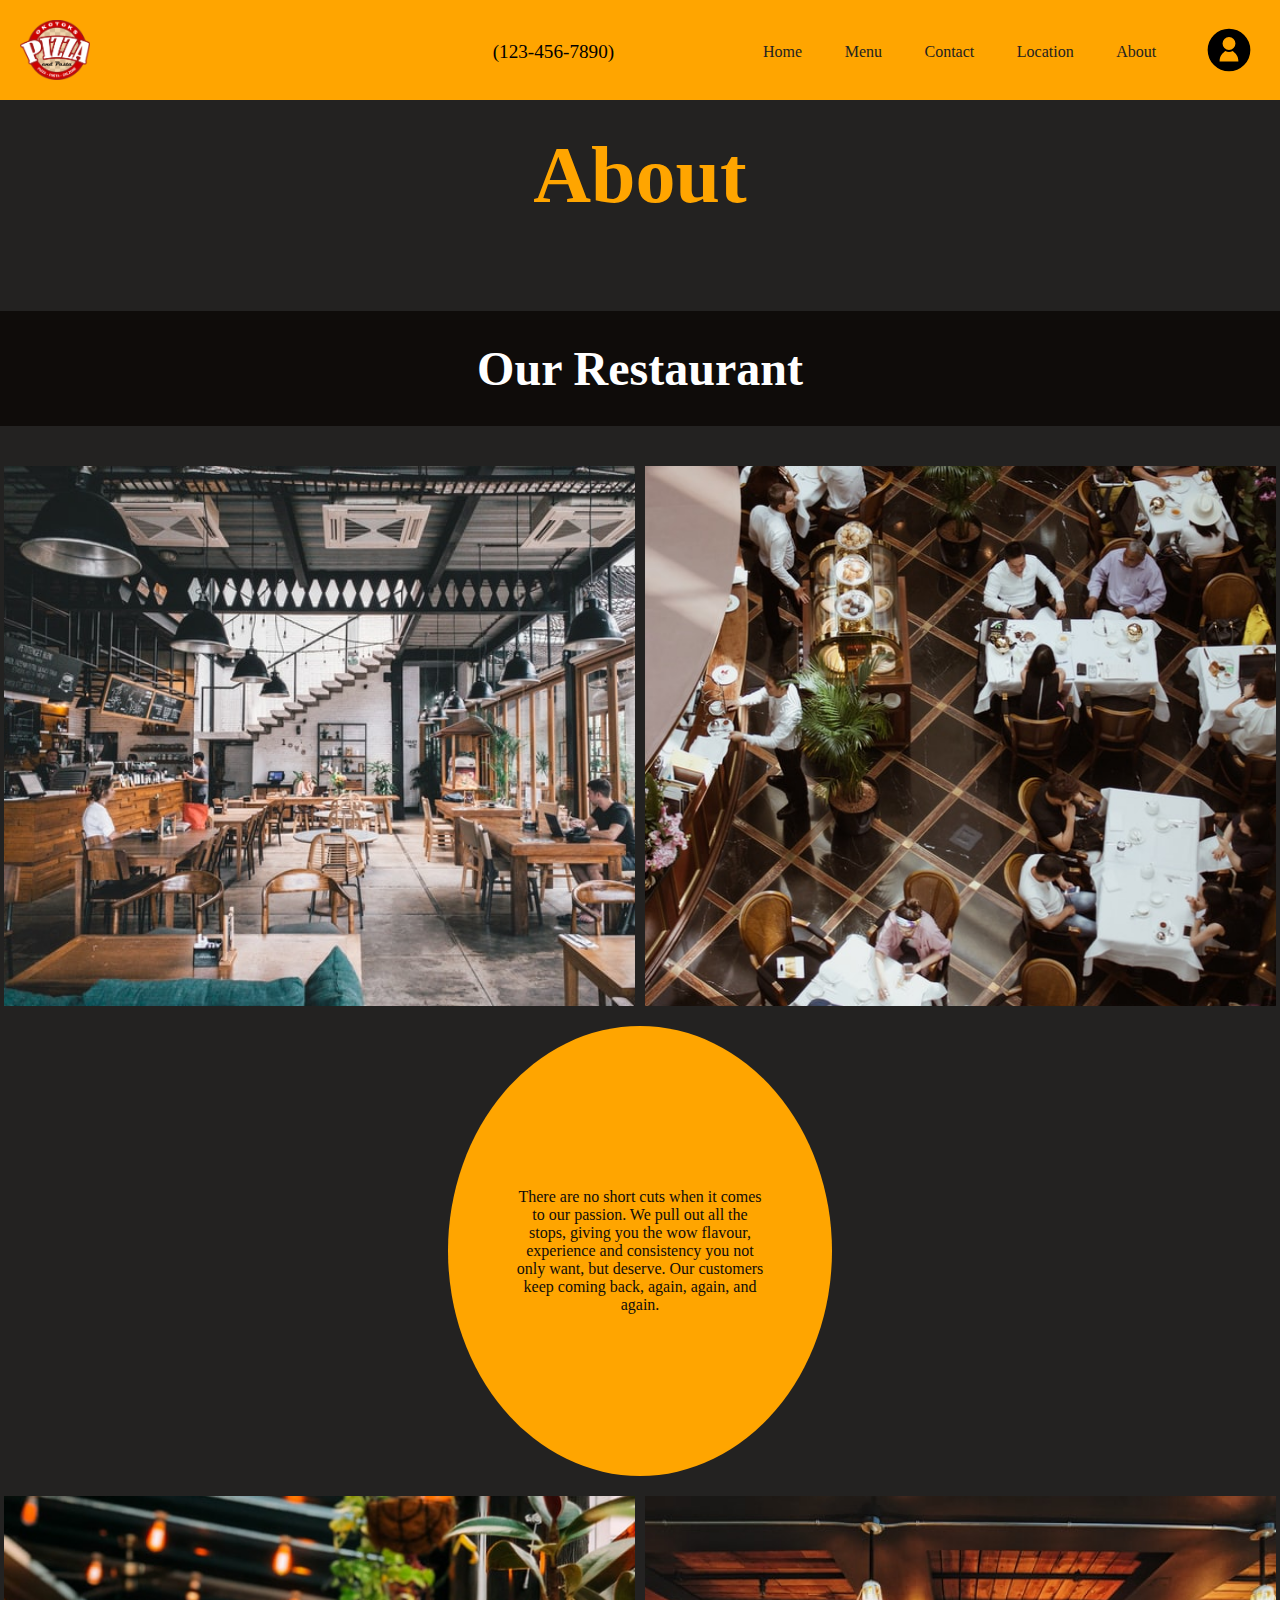
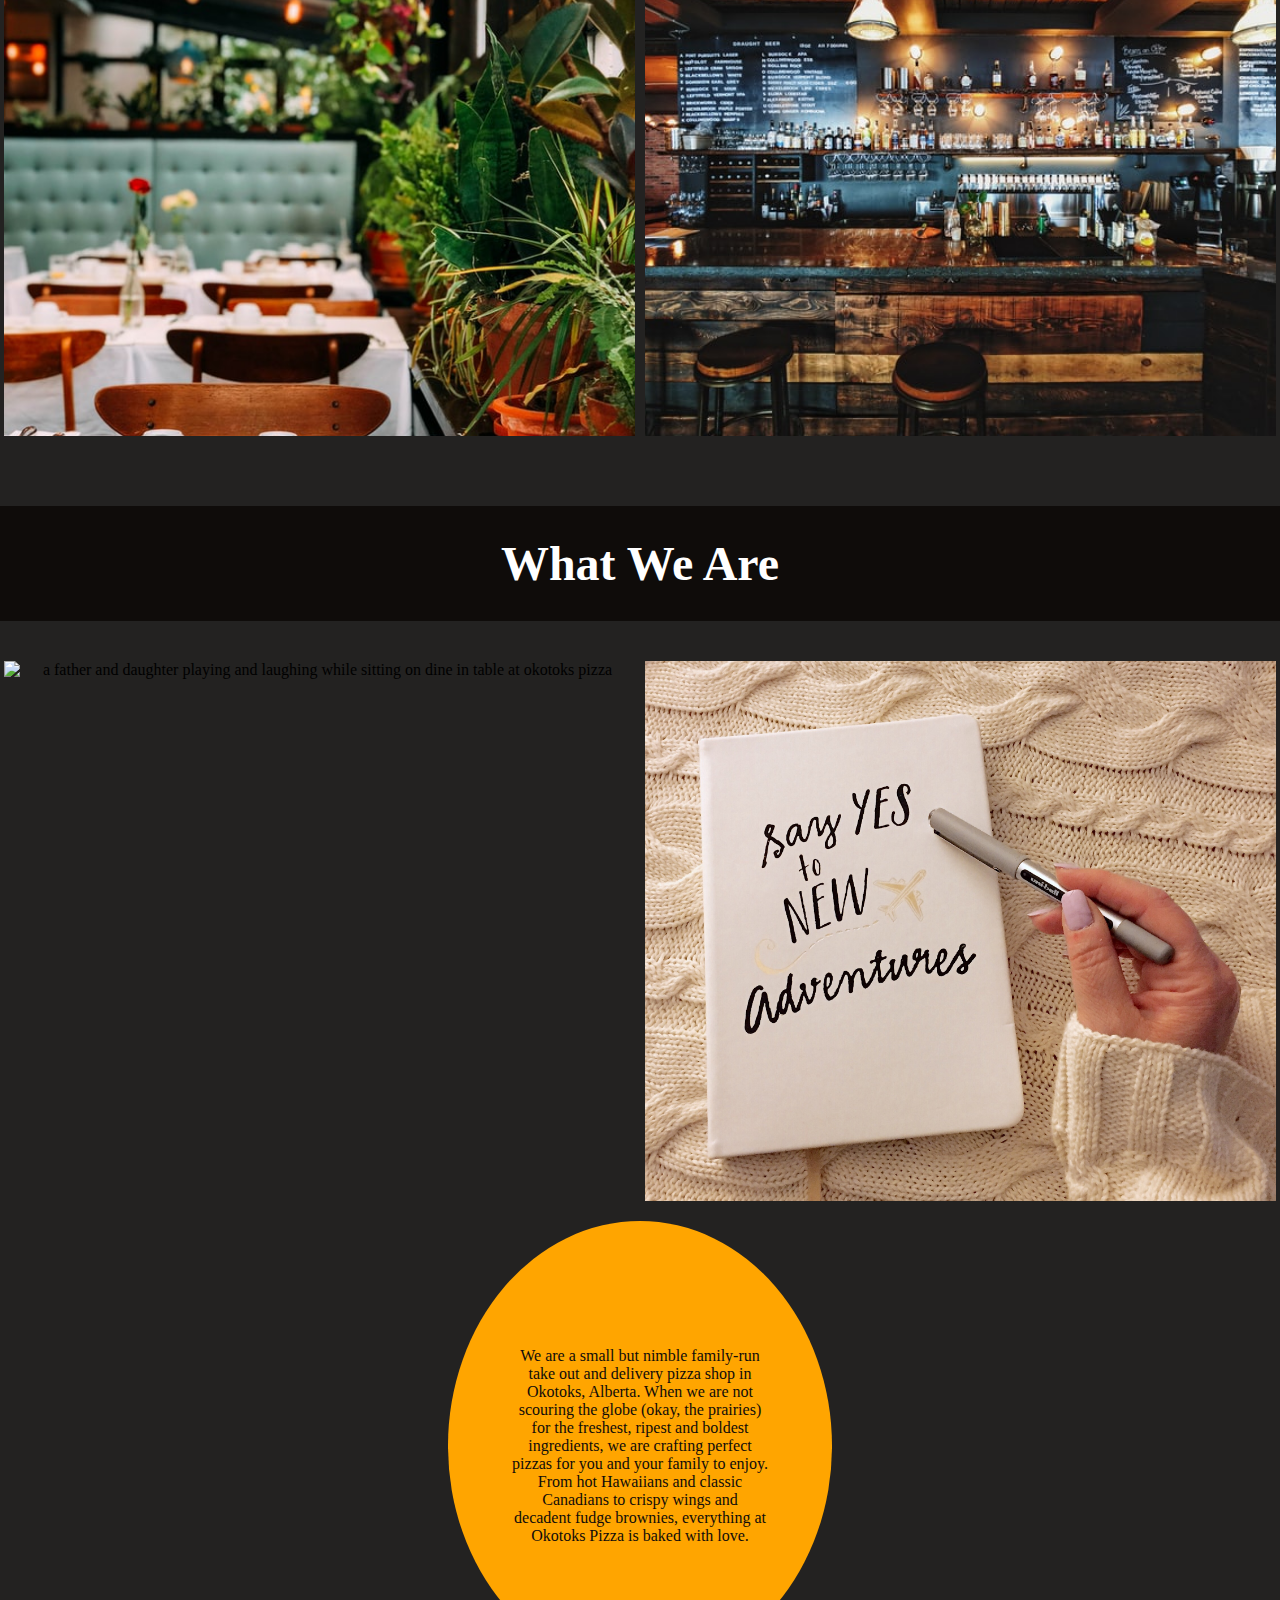
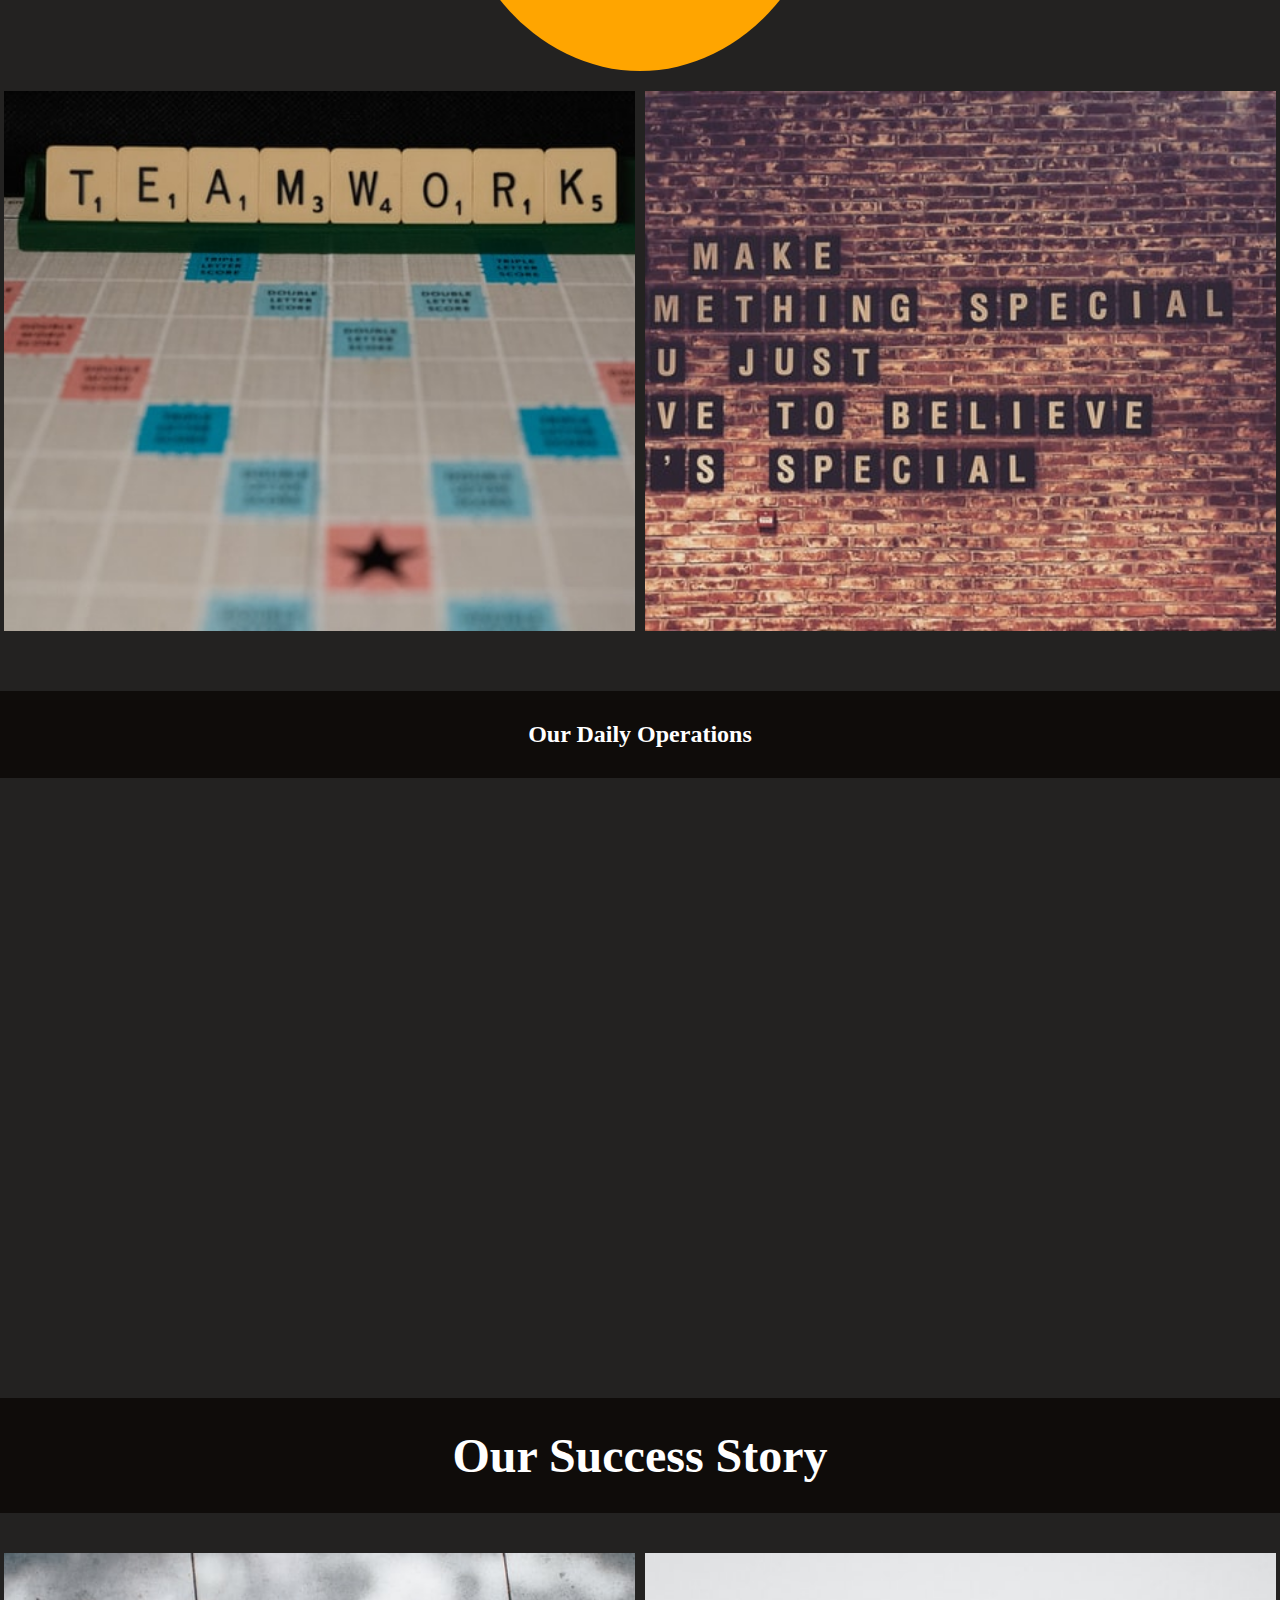
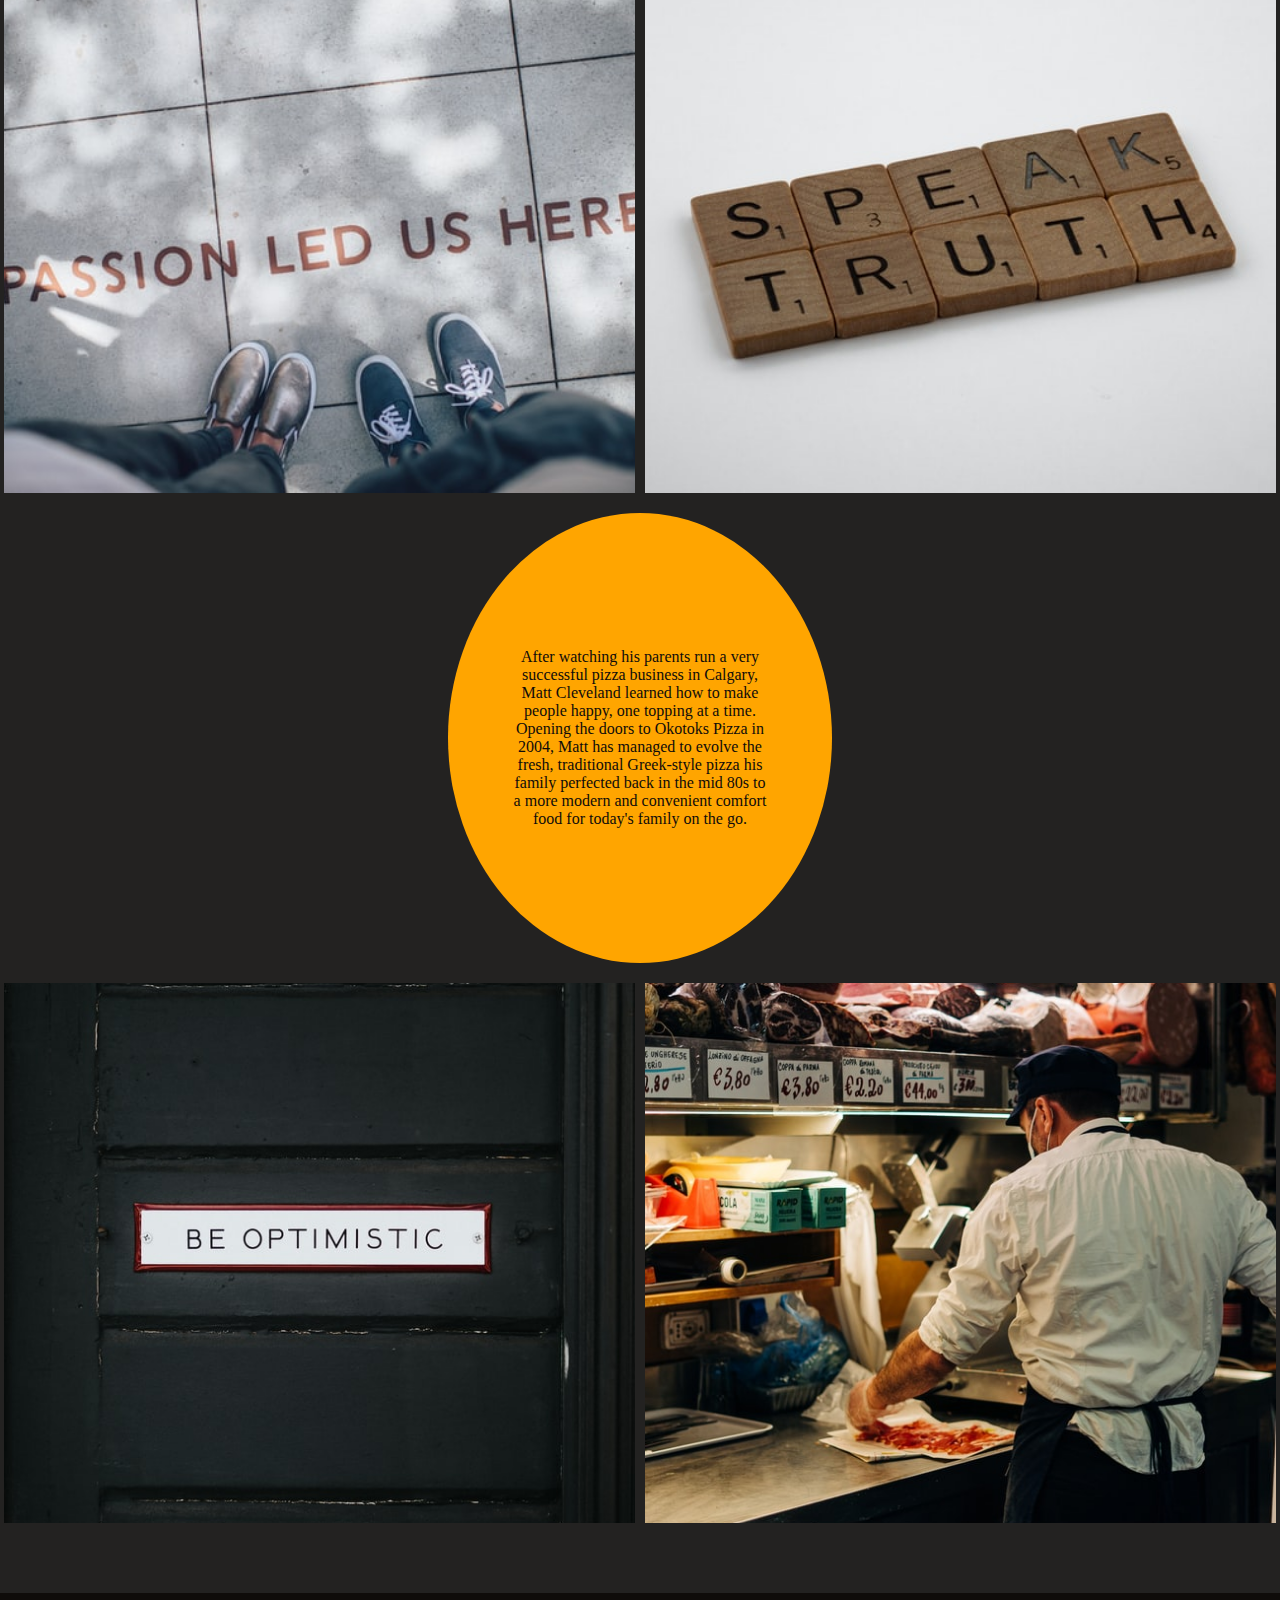
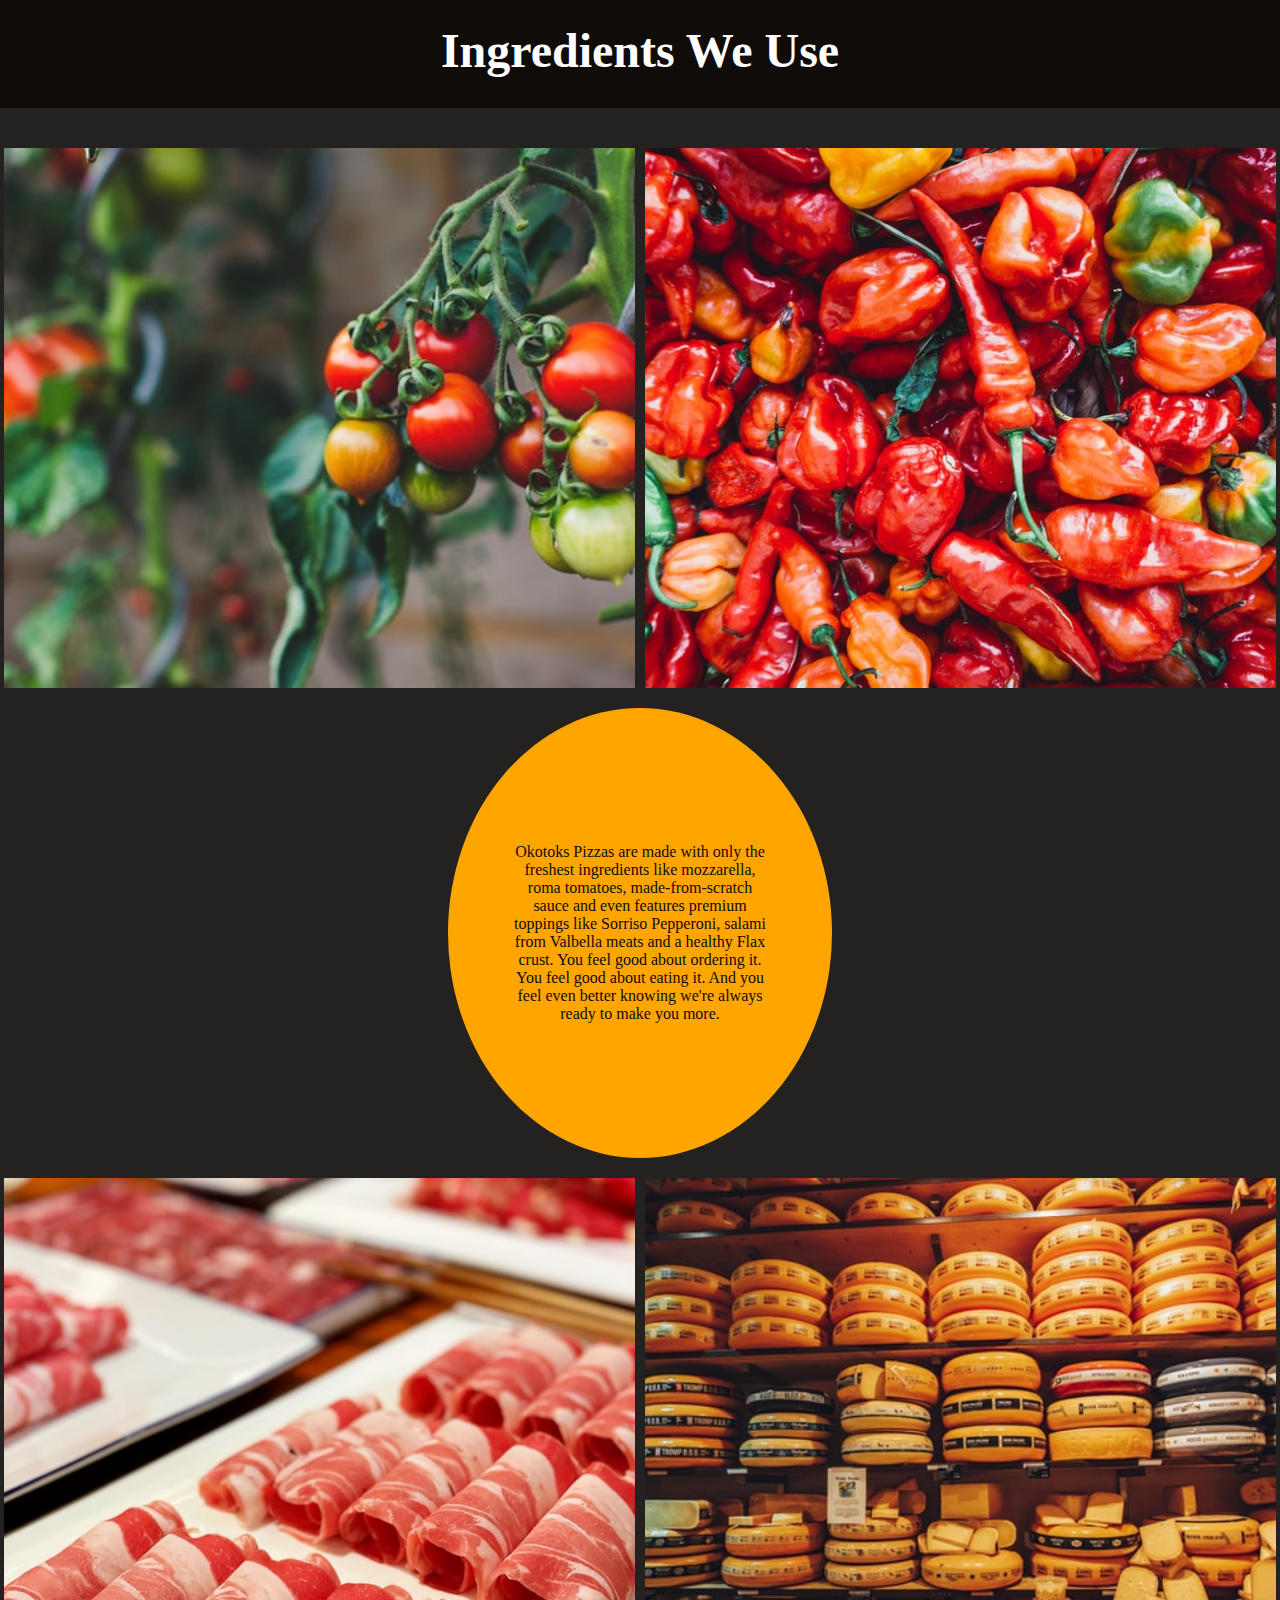
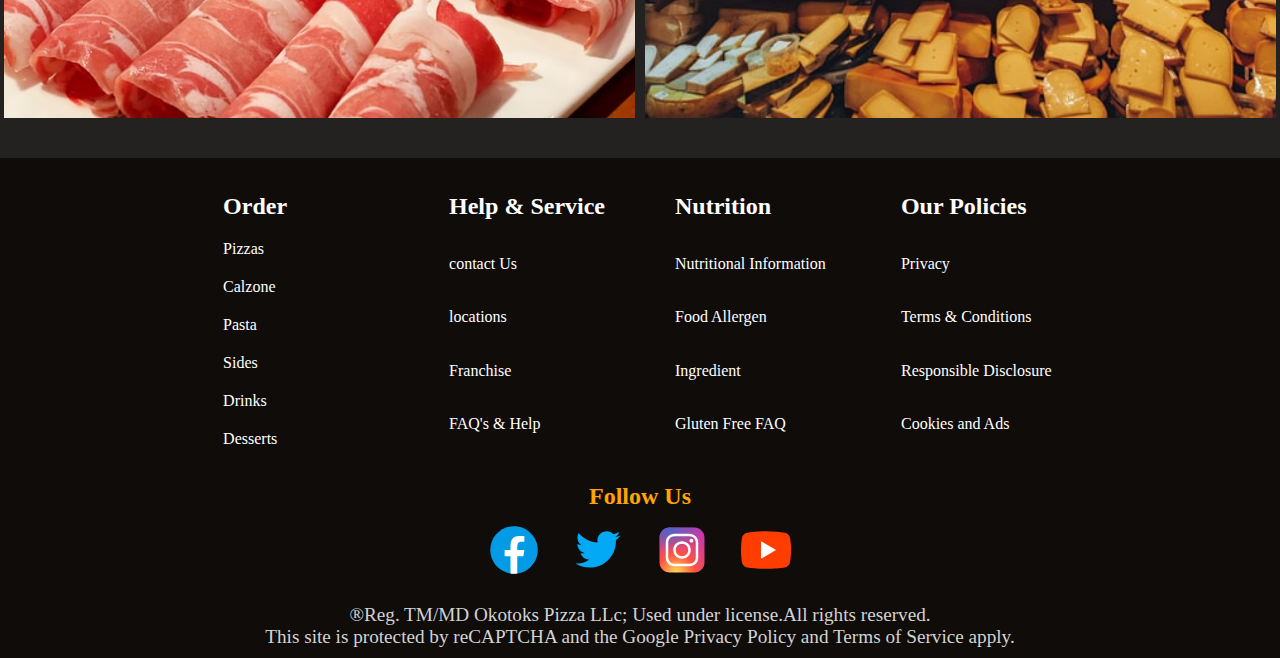
==== commit 178d7400: "updated all alt tags" ====
--- a/about.html
+++ b/about.html
@@ -15,14 +15,15 @@
     <meta property="og:title" content="hot and delicious,order online, delivery,pickup,best deals" />
     <meta property="og:description"
         content="order-online for free delivery,  enjoy new deals.visit the okotoks pizza website now!! " />
-    <meta property="og:image" content="https://pexels.com" />
+    <meta property="og:image" content="https://images.unsplash.com/photo-1628840042765-356cda07504e?ixlib=rb-1.2.1&ixid=MnwxMjA3fDB8MHxzZWFyY2h8MXx8cGVwcGVyb25pJTIwcGl6emF8ZW58MHx8MHx8&auto=format&fit=crop&w=500&q=60" />
 
     <meta name="twitter:card" content="summary" />
     <meta name="twitter:site" content="@okotokspizza" />
     <meta name="twitter:title" content="your local pizza store" />
     <meta name="twitter:description"
         content="order-online for free delivery,  enjoy new deals.visit the okotoks pizza website now!!" />
-    <meta name="twitter:image" content="https://pexels.com" />
+    <meta name="twitter:image"
+        content="https://images.unsplash.com/photo-1628840042765-356cda07504e?ixlib=rb-1.2.1&ixid=MnwxMjA3fDB8MHxzZWFyY2h8MXx8cGVwcGVyb25pJTIwcGl6emF8ZW58MHx8MHx8&auto=format&fit=crop&w=500&q=60" />
 
     <title>About Okotoks Pizza</title>
     <link rel=stylesheet href="css/about/about.css">
@@ -36,7 +37,7 @@
 
             <div id="logo">
                 <a href="index.html">
-                    <img class="logo" src="images/allLogos/logo.png" alt="a logo for okotoks pizza">
+                    <img class="logo" src="images/allLogos/logo.png" alt="logo for okotoks pizza">
                 </a>
             </div>
             <div id="tel">
@@ -49,14 +50,14 @@
                 <input type="radio" id="close_links" name="minimized" class="radio_button">
 
                 <label for="open_links" id="show_content">
-                    <img class="menu_mini_image" src="images/index/hamburger.svg" alt="logo to open menu"
+                    <img class="menu_mini_image" src="images/index/hamburger.svg" alt="icon to open menu"
                         class="hoverable">
                 </label>
                 <div id="hidden_minimized_link_page">
                     <div id="button_for_going_back_to_nav">
                         <label for="close_links">
                             <img class="menu_mini_image" src="images/icons/menu_close_right.svg"
-                                alt="logo to minimize menu" />
+                                alt="right arrow to minimize menu" />
                         </label>
                     </div>
                     <div id="nav_links_mobile">
@@ -64,8 +65,8 @@
                         <a href="menu.html">Menu</a>
                         <a href="about.html">About</a>
                         <a href="contact.html">Contact</a>
-                        <a href="Contact.html">Location</a>
-                        <a href="Login.html">Account</a>
+                        <a href="contact.html">Location</a>
+                        <a href="#">Account</a>
                     </div>
                 </div>
             </div>
@@ -86,7 +87,7 @@
                 <a href="contact.html">Contact</a>
                 <a href="contact.html">Location</a>
                 <a href="about.html">About</a>
-                <a href="contact.html"><img src="images/icons/login.svg" alt="icon for login user"></a>
+                <a href="contact.html"><img src="images/icons/login.svg" alt="icon for account login"></a>
             </div>
         </section>
     </header>
@@ -102,15 +103,15 @@
                 <div class="content_item">
                     <h1 class="content_item_heading">Our Restaurant</h1>
                     <div class="content_actual_first">
-                        <img src="images/about/restaurant.jpg" alt="inside the okotoks pizza"
-                            class="content_item_image">
-                        <img src="images/about/restaurant2.jpg" alt="inside the okotoks pizza"
-                            class="content_item_image">
-                    </div>
-                    <div class="content_actual_second">
-                        <img src="images/about/restaurant3.jpg" alt="inside the okotoks pizza"
-                            class="content_item_image">
-                        <img src="images/about/restaurant4.jpg" alt="inside the okotoks pizza"
+                        <img src="images/about/restaurant.jpg" alt="dine-in area, desk for ordering food, tables and chairs at okotoks pizza"
+                            class="content_item_image">
+                        <img src="images/about/restaurant2.jpg" alt="view from the top of people eating togather at okotoks pizza"
+                            class="content_item_image">
+                    </div>
+                    <div class="content_actual_second">
+                        <img src="images/about/restaurant3.jpg" alt="pots with plants and plant, reserved tables at okotoks pizza"
+                            class="content_item_image">
+                        <img src="images/about/restaurant4.jpg" alt="front view of the bar at okotoks pizza"
                             class="content_item_image">
                     </div>
                     <p class="content_item_paragraph" class="for_mobile">
@@ -124,12 +125,12 @@
                     <h1 class="content_item_heading">What We Are
                     </h1>
                     <div class="content_actual_first">
-                        <img src="images/about/whatweare.jpg" alt="pizza " class="content_item_image">
-                        <img src="images/about/whatweare2.jpg" alt="pizza " class="content_item_image">
-                    </div>
-                    <div class="content_actual_second">
-                        <img src="images/about/whatweare3.jpg" alt="pizza " class="content_item_image">
-                        <img src="images/about/whatweare4.jpg" alt="pizza " class="content_item_image">
+                        <img src="images/about/whatweare.jpg" alt="a father and daughter playing and laughing while sitting on dine in table at okotoks pizza " class="content_item_image">
+                        <img src="images/about/whatweare2.jpg" alt="a book with cover page saying yes to new adventures" class="content_item_image">
+                    </div>
+                    <div class="content_actual_second">
+                        <img src="images/about/whatweare3.jpg" alt="team work word collected in a word game" class="content_item_image">
+                        <img src="images/about/whatweare4.jpg" alt="a wall showing quote to make something special you just have to believe its special" class="content_item_image">
                     </div>
                     <p class="content_item_paragraph" class="for_mobile">
                         We are a small but nimble family-run take out and delivery pizza shop in Okotoks, Alberta.
@@ -143,7 +144,24 @@
 
                 <div class="content_item" id="iframe">
                     <h1 class="content_item_heading_iframe">Our Daily Operations</h1>
-                    
+
+                    <div class="iframe_content">
+                        <iframe src="https://www.youtube.com/embed/xbHbcmQIcAQ" title="YouTube video player"
+                            frameborder="0"
+                            allow="accelerometer; autoplay; clipboard-write; encrypted-media; gyroscope; picture-in-picture"
+                            allowfullscreen></iframe>
+                    </div>
+                    <div class="iframe_content">
+                        <iframe src="https://www.youtube.com/embed/bwGE1Ggd2kQ" title="YouTube video player"
+                            frameborder="0"
+                            allow="accelerometer; autoplay; clipboard-write; encrypted-media; gyroscope; picture-in-picture"
+                            allowfullscreen></iframe>
+                    </div>
+
+                </div>
+                <div class="content_item" id="iframe_desktop">
+                    <h1 class="content_item_heading_iframe">Our Daily Operations</h1>
+                    <div id="all_iframe">
                         <div class="iframe_content">
                             <iframe src="https://www.youtube.com/embed/xbHbcmQIcAQ" title="YouTube video player"
                                 frameborder="0"
@@ -156,23 +174,6 @@
                                 allow="accelerometer; autoplay; clipboard-write; encrypted-media; gyroscope; picture-in-picture"
                                 allowfullscreen></iframe>
                         </div>
-                 
-                </div>
-                <div class="content_item" id="iframe_desktop">
-                    <h1 class="content_item_heading_iframe">Our Daily Operations</h1>
-                    <div id="all_iframe">
-                    <div class="iframe_content">
-                        <iframe src="https://www.youtube.com/embed/xbHbcmQIcAQ" title="YouTube video player"
-                            frameborder="0"
-                            allow="accelerometer; autoplay; clipboard-write; encrypted-media; gyroscope; picture-in-picture"
-                            allowfullscreen></iframe>
-                    </div>
-                    <div class="iframe_content">
-                        <iframe src="https://www.youtube.com/embed/bwGE1Ggd2kQ" title="YouTube video player"
-                            frameborder="0"
-                            allow="accelerometer; autoplay; clipboard-write; encrypted-media; gyroscope; picture-in-picture"
-                            allowfullscreen></iframe>
-                    </div>
                     </div>
                 </div>
 
@@ -180,12 +181,12 @@
                     <h1 class="content_item_heading"> Our Success Story
                     </h1>
                     <div class="content_actual_first">
-                        <img src="images/about/successstory.jpg" alt="owner okotoks  pizza" class="content_item_image">
-                        <img src="images/about/sucessstory2.jpg" alt="owner okotoks  pizza" class="content_item_image">
-                    </div>
-                    <div class="content_actual_second">
-                        <img src="images/about/successstory3.jpg" alt="owner okotoks  pizza" class="content_item_image">
-                        <img src="images/about/successstory4.jpg" alt="owner okotoks  pizza" class="content_item_image">
+                        <img src="images/about/successstory.jpg" alt="passion led us here shown on the floor" class="content_item_image">
+                        <img src="images/about/sucessstory2.jpg" alt="speak truth written on wooden pieces " class="content_item_image">
+                    </div>
+                    <div class="content_actual_second">
+                        <img src="images/about/successstory3.jpg" alt="be optimistic written on a board" class="content_item_image">
+                        <img src="images/about/successstory4.jpg" alt="a person working in the kitchen at okotoks pizza" class="content_item_image">
                     </div>
 
                     <p class="content_item_paragraph" class="for_mobile">
@@ -201,12 +202,12 @@
                     <h1 class="content_item_heading">Ingredients We Use
                     </h1>
                     <div class="content_actual_first">
-                        <img src="images/about/ingredients.jpg" alt="ingredients for pizza" class="content_item_image">
-                        <img src="images/about/ingredients2.jpg" alt="ingredients for pizza" class="content_item_image">
-                    </div>
-                    <div class="content_actual_second">
-                        <img src="images/about/ingredients3.jpg" alt="ingredients for pizza" class="content_item_image">
-                        <img src="images/about/ingredients4.jpg" alt="ingredients for pizza" class="content_item_image">
+                        <img src="images/about/ingredients.jpg" alt="grown up tomatoes on the vines" class="content_item_image">
+                        <img src="images/about/ingredients2.jpg" alt="many kinds of peppers" class="content_item_image">
+                    </div>
+                    <div class="content_actual_second">
+                        <img src="images/about/ingredients3.jpg" alt="baconn pieces rolled and placed on plates" class="content_item_image">
+                        <img src="images/about/ingredients4.jpg" alt="collection of wide variety of cheese" class="content_item_image">
                     </div>
                     <p class="content_item_paragraph" class="for_mobile">
                         Okotoks Pizzas are made with only the freshest ingredients like mozzarella, roma tomatoes,
@@ -258,13 +259,13 @@
             <div id="follow_us">
                 <h2>Follow Us</h2>
                 <a href="https://facebook.com"><img class="footer_icon" src="images/icons/facebook_icon.svg"
-                        alt="icon for facebook"></a>
+                        alt="icon for opening facebook.com"></a>
                 <a href="https://twitter.com"><img class="footer_icon" src="images/icons/twitter_icon.svg"
-                        alt="icon for twitter"></a>
+                        alt="icon for opening twitter.com"></a>
                 <a href="https://instagran.com"><img class="footer_icon" src="images/icons/instagram_icon.svg"
-                        alt="icon for instagram"></a>
+                        alt="icon for opening instagram.com"></a>
                 <a href="https://youtube.com"><img class="footer_icon" src="images/icons/youtube_icon.svg"
-                        alt="icon for youtube"></a>
+                        alt="icon for opening youtube.com"></a>
             </div>
             <div id="disclaimer">
                 <p>®Reg. TM/MD Okotoks Pizza LLc; Used under license.All rights
--- a/css/about/about.css
+++ b/css/about/about.css
@@ -442,7 +442,7 @@
   #main #content .content_item .content_item_paragraph {
     display: grid;
     padding: 5%;
-    height: 50vh;
+    min-height: 50vh;
     width: 30%;
     text-align: center;
     align-items: center;
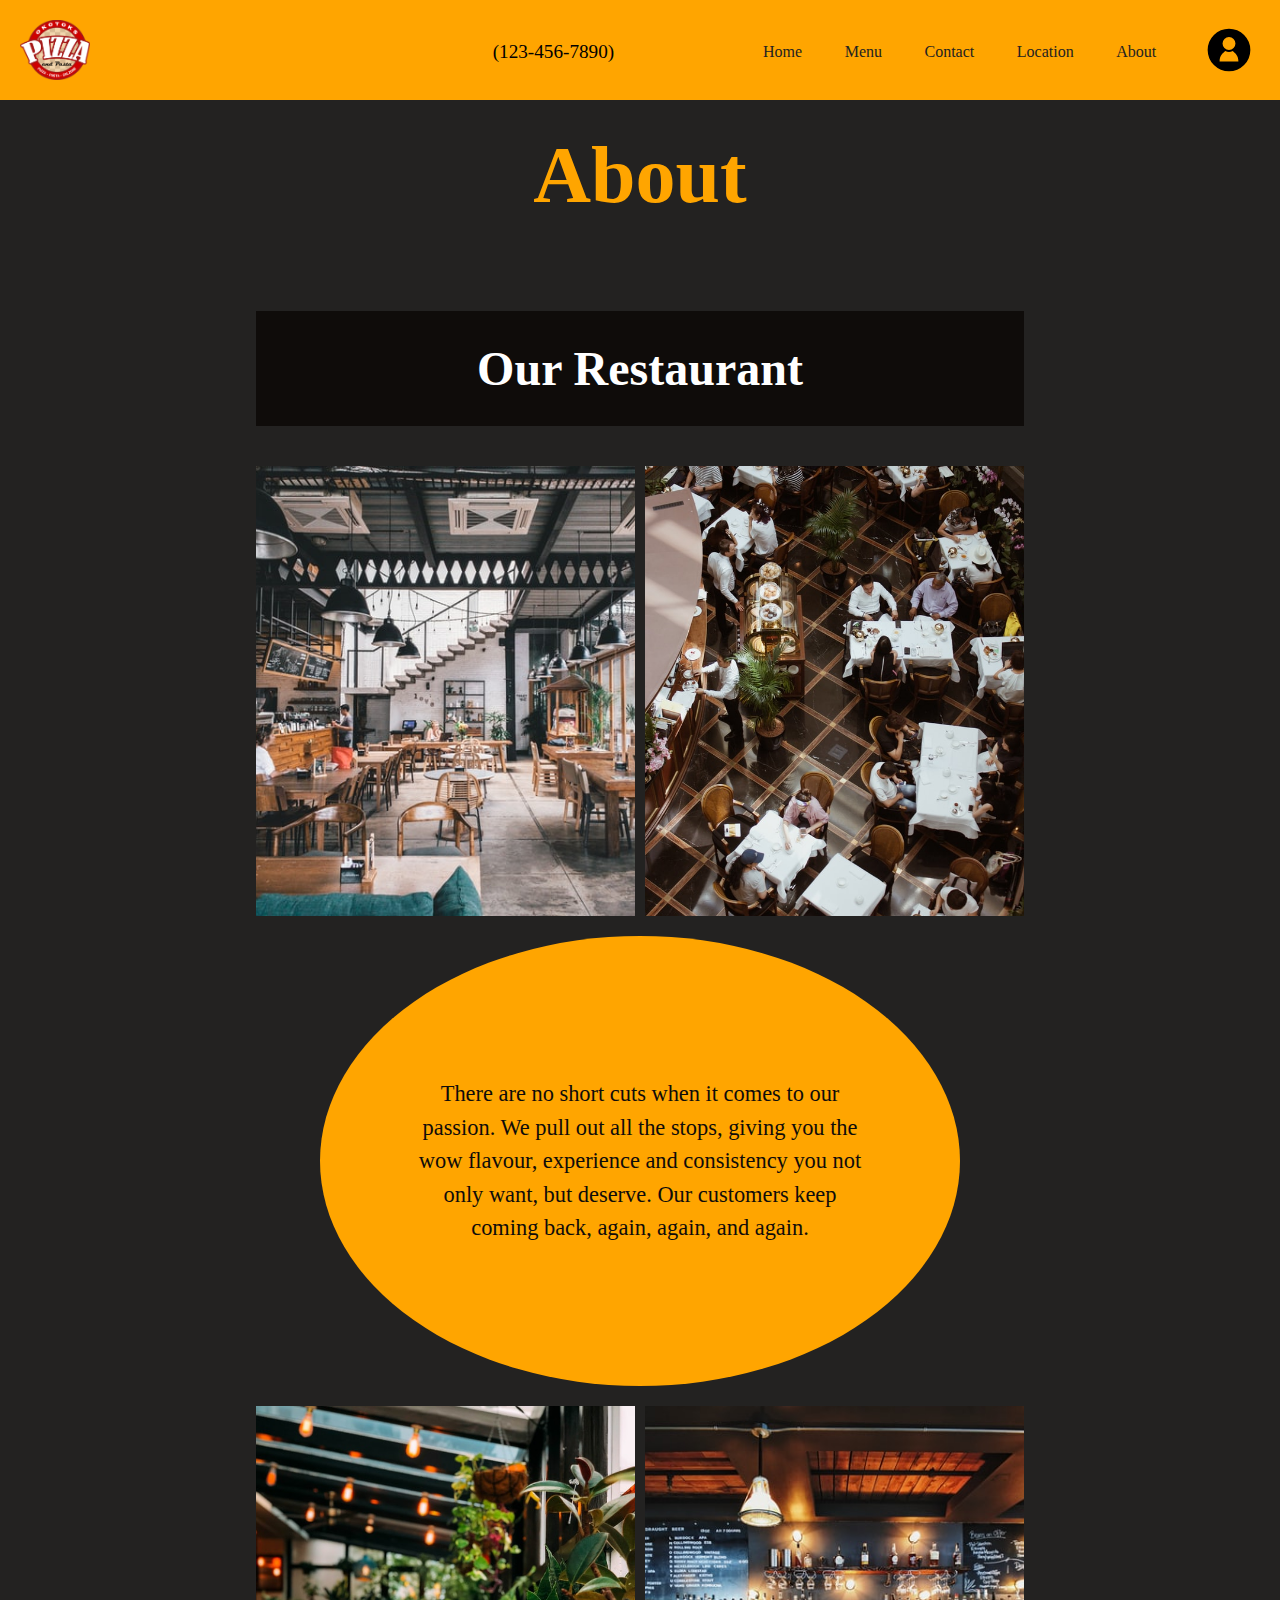
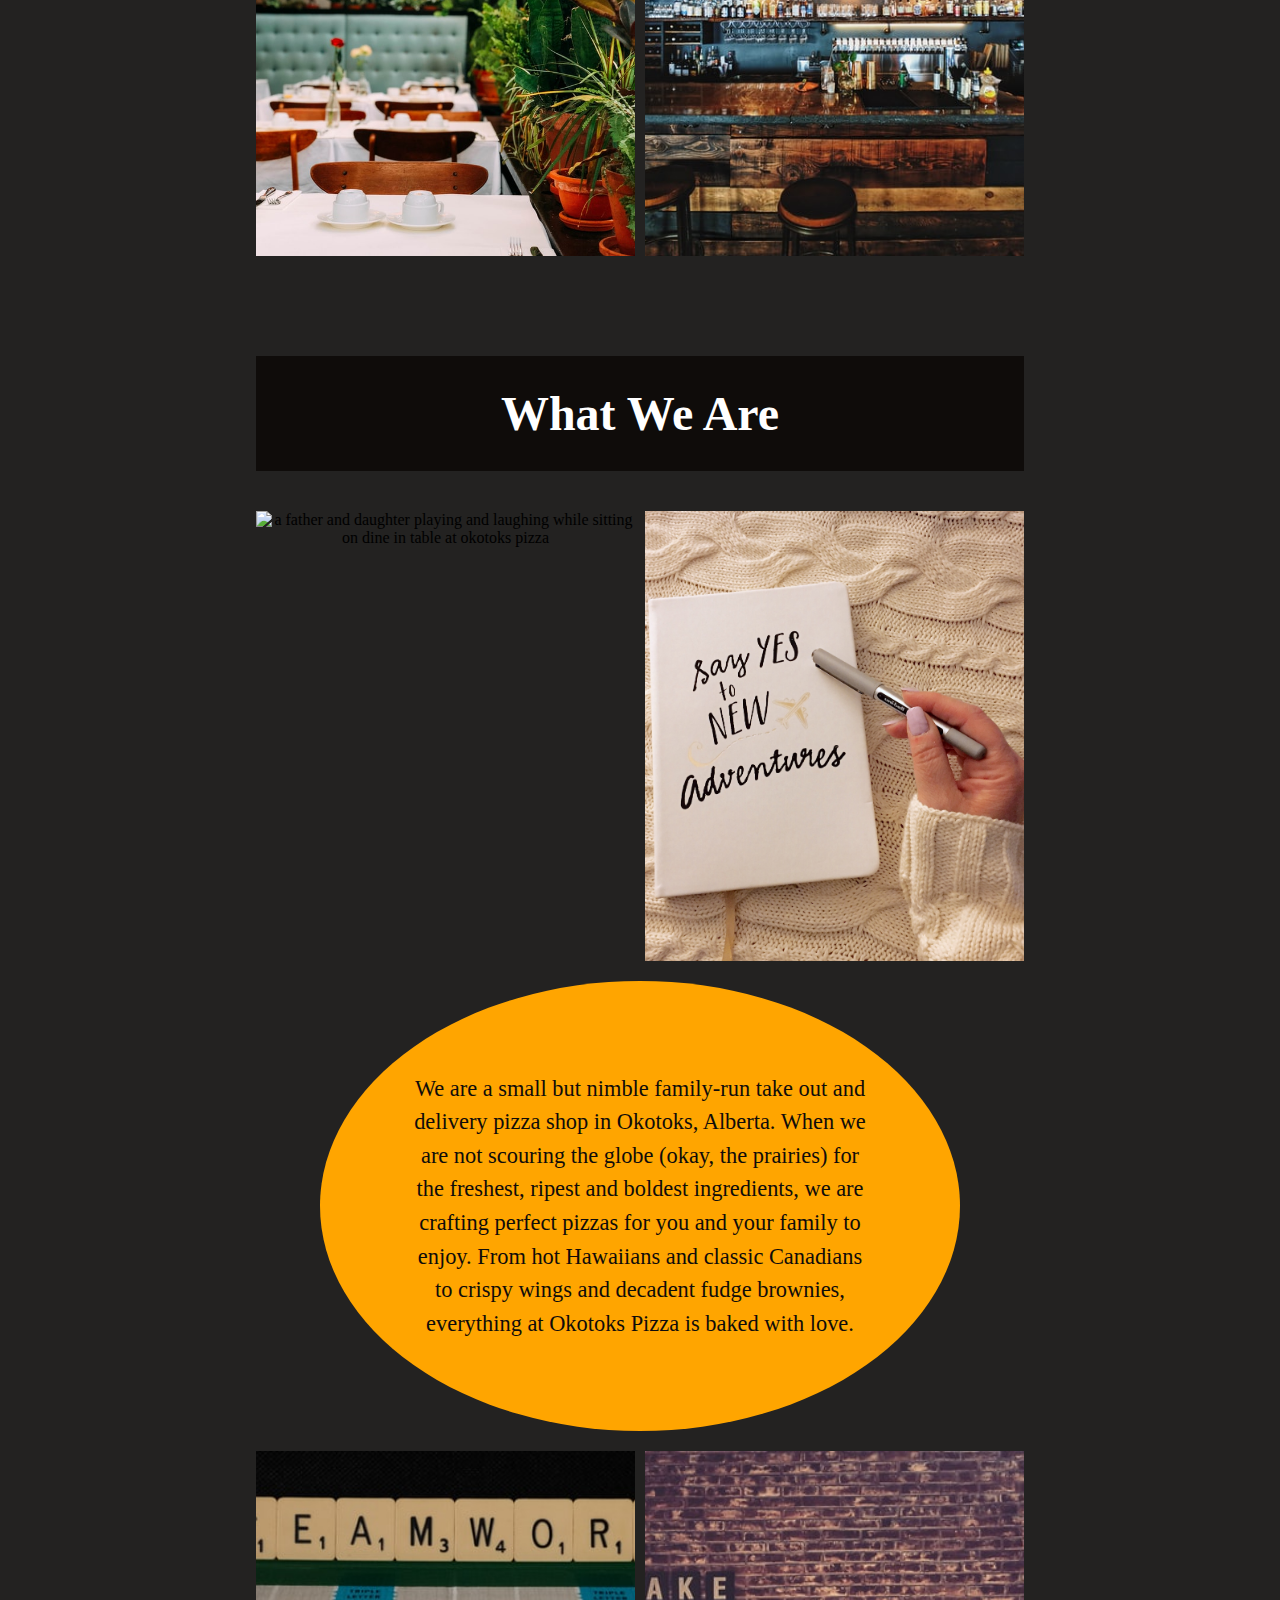
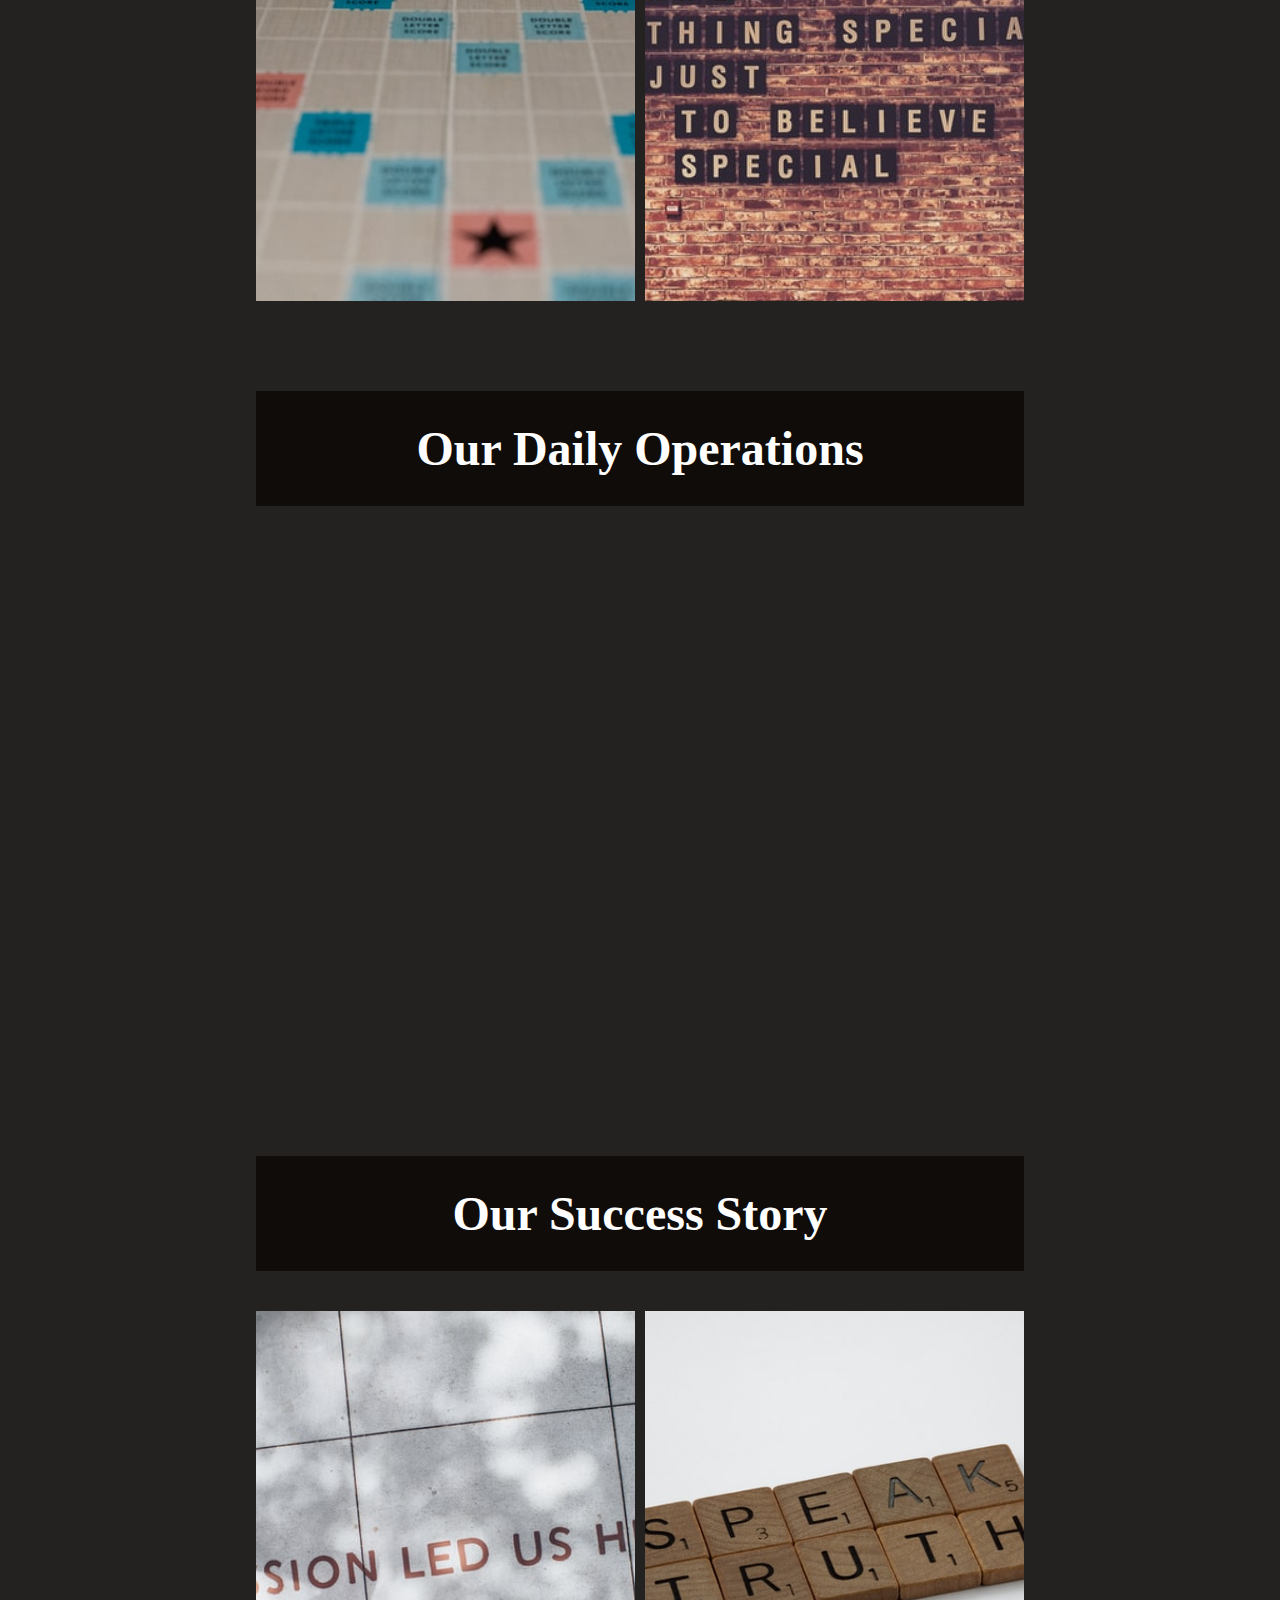
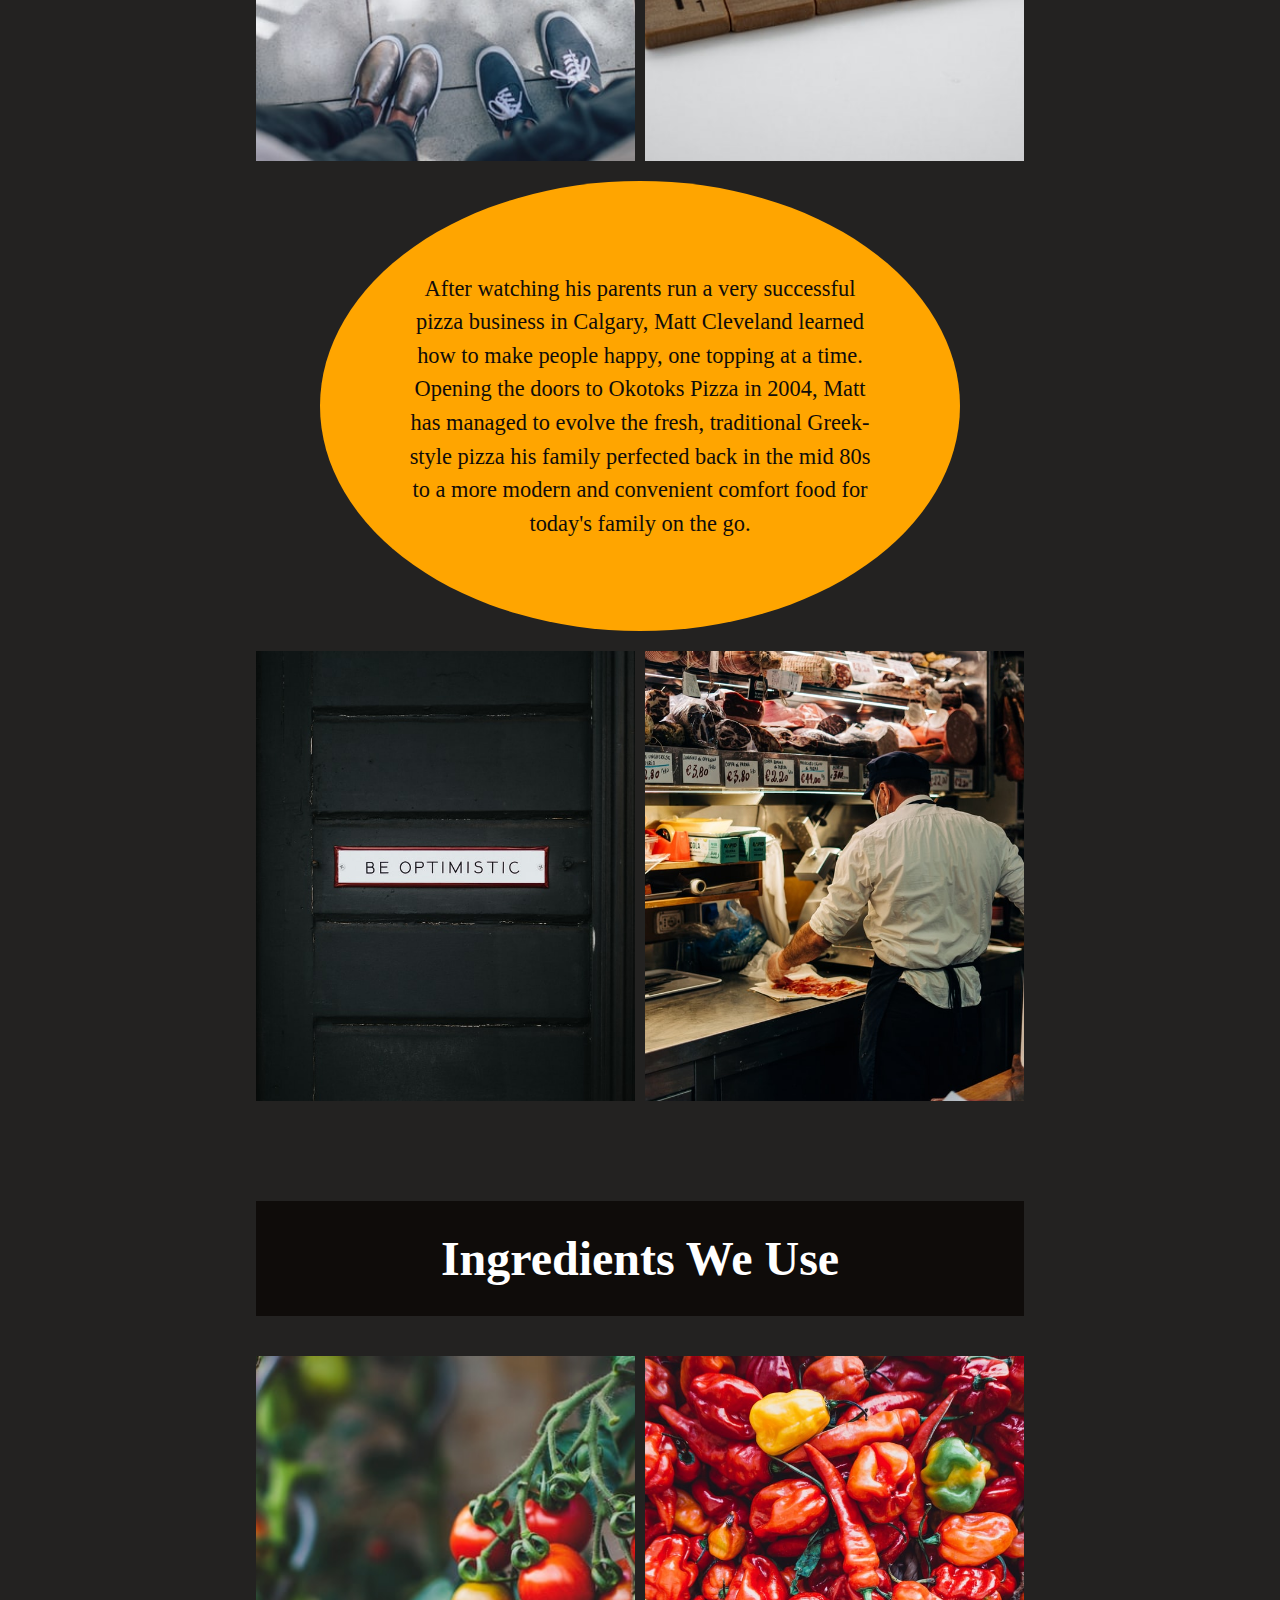
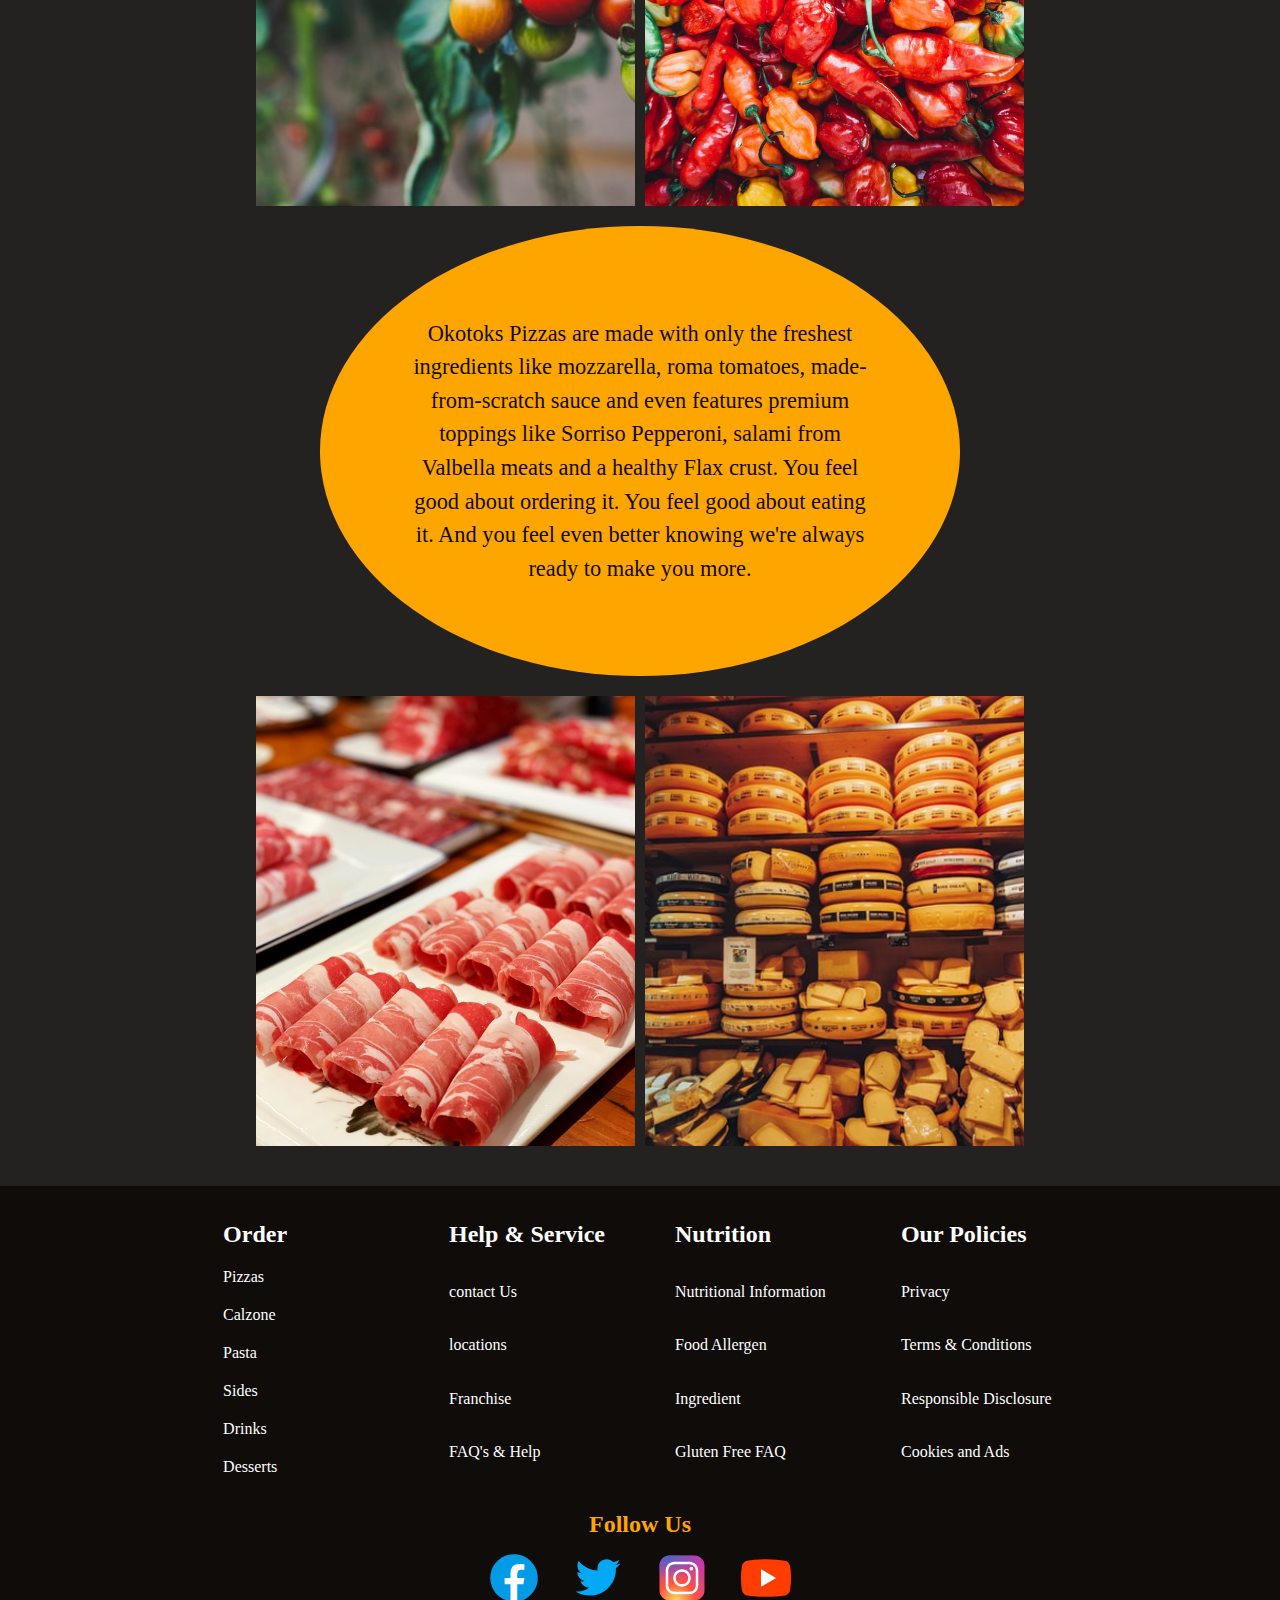
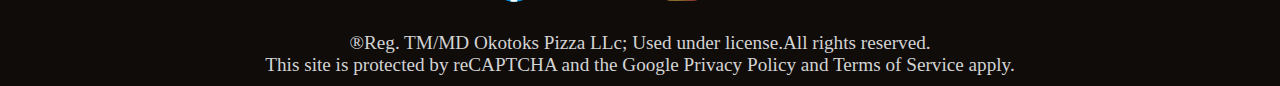
==== commit 0ac199f2: "added meta keywords" ====
--- a/about.html
+++ b/about.html
@@ -7,8 +7,8 @@
     <meta name="viewport" content="width=device-width, initial-scale=1.0">
     <meta name="description" content="okotoks pizza is one of the best place in okotoks for dine in or take out pizza,pasta,wings,calzone and much more
     for fast and delicious delivery or pickup, order now at https://okotokspizza.ml">
-    <meta name="keywords" content="">
-    <meta name="author" content="">
+    <meta name="keywords" content="best pizza,deals,pizza,calzone,pasta,drinks,desserts,drinks,okotoks famous,delivery,carryout,fresh food,delicious,restaurant">
+    <meta name="author" content="satinder singh">
 
     <meta property="og:url" content="https://okotokspizza.ml" />
     <meta property="og:type" content="website" />
--- a/css/about/about.css
+++ b/css/about/about.css
@@ -296,6 +296,7 @@
     -o-object-fit: cover;
        object-fit: cover;
     width: 100%;
+    height: 400px;
   }
   #main #content .content_item .content_actual_second {
     display: grid;
@@ -309,12 +310,14 @@
     -o-object-fit: cover;
        object-fit: cover;
     width: 100%;
+    height: 400px;
   }
   #main #content .content_item .content_item_paragraph {
     padding: 8%;
     margin: 10px 4px;
     box-sizing: border-box;
     order: 3;
+    font-size: 1.5rem;
   }
   #main #content #iframe_desktop {
     display: none;
@@ -421,54 +424,76 @@
   #main #main_heading h1 {
     font-size: 5rem;
   }
+  #main #content {
+    display: grid;
+    align-items: center;
+    justify-items: center;
+  }
   #main #content .content_item {
     display: grid;
     align-items: center;
+    justify-items: center;
     width: 100%;
   }
   #main #content .content_item .content_item_heading {
     font-size: 3rem;
+    width: 60%;
+  }
+  #main #content .content_item .content_actual_first {
+    display: grid;
+    width: 60%;
+    place-items: center;
   }
   #main #content .content_item .content_actual_first .content_item_image {
     display: grid;
-    height: 60vh;
-    width: 100%;
+    height: 50vh;
+    width: 100%;
+  }
+  #main #content .content_item .content_actual_second {
+    display: grid;
+    width: 60%;
+    place-items: center;
   }
   #main #content .content_item .content_actual_second .content_item_image {
     display: grid;
-    height: 60vh;
+    height: 50vh;
     width: 100%;
   }
   #main #content .content_item .content_item_paragraph {
     display: grid;
-    padding: 5%;
+    padding: 7%;
     min-height: 50vh;
-    width: 30%;
+    width: 50%;
     text-align: center;
     align-items: center;
     justify-self: center;
     border-radius: 50%;
+    font-size: 1.4rem;
+    line-height: 1.5;
   }
   #main #content #iframe {
     display: none;
   }
   #main #content #iframe_desktop {
     display: grid;
+    width: 60%;
+    place-items: center;
   }
   #main #content #iframe_desktop .content_item_heading_iframe {
-    font-size: 1.5rem;
+    font-size: 3rem;
     color: white;
     background-color: #0f0c0a;
     padding: 30px 0px;
     margin: 20px 0px;
+    width: 100%;
   }
   #main #content #iframe_desktop #all_iframe {
     display: grid;
     grid-template-columns: 1fr 1fr;
+    width: 100%;
   }
   #main #content #iframe_desktop #all_iframe .iframe_content {
     display: grid;
-    width: 100%;
     height: 60vh;
   }
   #main #content #iframe_desktop #all_iframe .iframe_content iframe {
